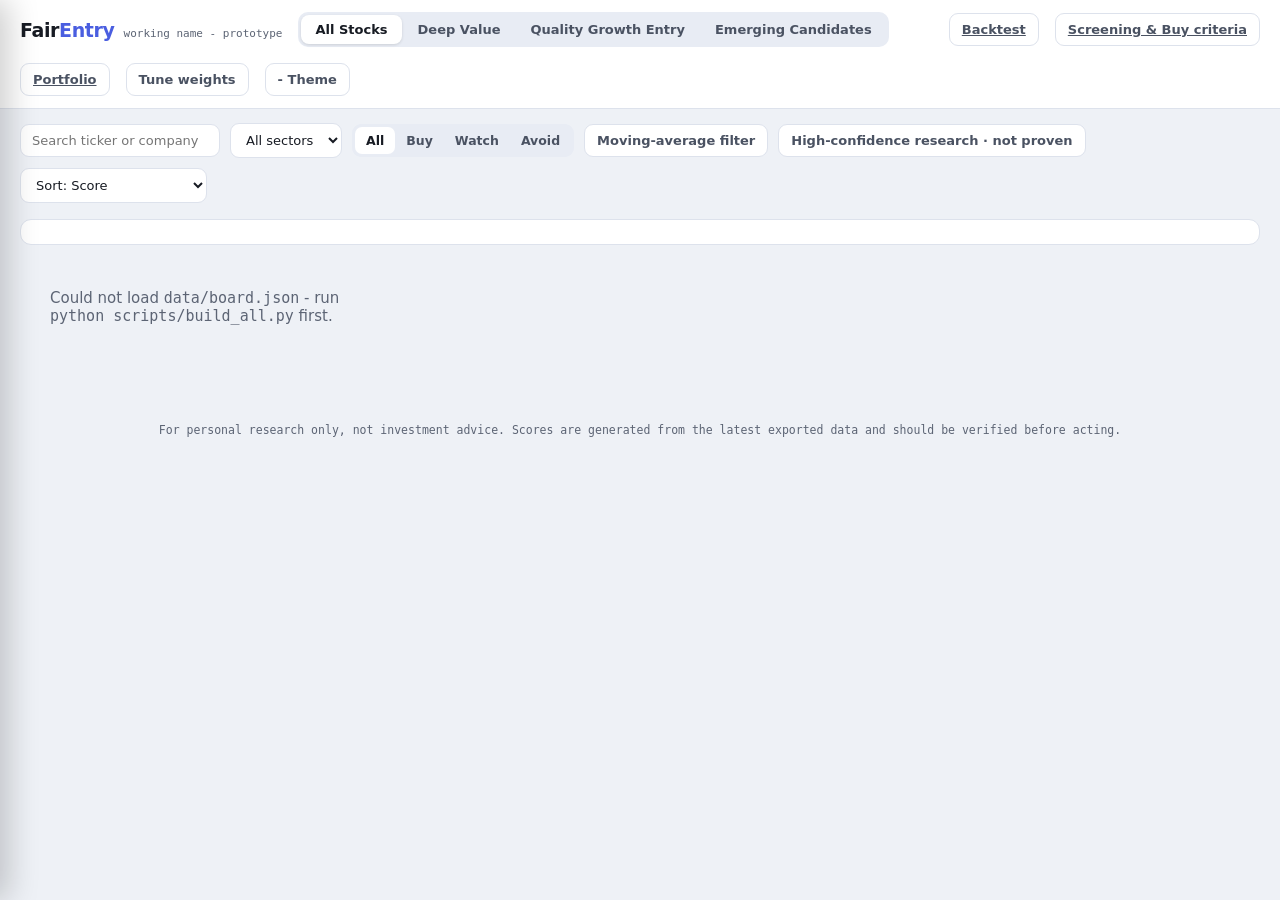
==== web/index.html @ 0f8f9f4c "Align filter metadata and comments with optional moving averages" ====
<!DOCTYPE html>
<html lang="en">
<head>
<meta charset="UTF-8">
<meta name="viewport" content="width=device-width, initial-scale=1.0">
<title>FairEntry - prototype</title>
<style>
  :root{
    --bg:#eef1f6; --panel:#ffffff; --panel-2:#f4f6fb; --sunk:#e8ecf4;
    --ink:#171b23; --ink-soft:#4a5262; --ink-faint:#5c6474;
    --line:#dde2ec; --line-soft:#e9edf4;
    --accent:#4a5ee0; --accent-soft:#e7eafd; --accent-ink:#3345b8;
    --buy:#1f9d55; --buy-bg:#e2f4e9; --buy-line:#8fd3a9; --buy-text:#0f6e3a;
    --watch:#b07d13; --watch-bg:#f7eed6; --watch-line:#e2c274; --watch-text:#835d10;
    --avoid:#cf3a54; --avoid-bg:#fbe4e8; --avoid-line:#eaa2ae; --avoid-text:#b81d39;
    --mono:ui-monospace,"Cascadia Code","JetBrains Mono","SF Mono",Menlo,Consolas,monospace;
    --sans:system-ui,-apple-system,"Segoe UI",Roboto,Helvetica,Arial,sans-serif;
  }
  @media (prefers-color-scheme:dark){ :root{
    --bg:#0d1016; --panel:#161b23; --panel-2:#1b212b; --sunk:#11151c;
    --ink:#e7ebf2; --ink-soft:#b3bccb; --ink-faint:#8b95a8;
    --line:#28303c; --line-soft:#1f2630;
    --accent:#8496ff; --accent-soft:#1c2440; --accent-ink:#aab6ff;
    --buy:#43c47a; --buy-bg:#11291b; --buy-line:#2c6a45; --buy-text:#5ad78d;
    --watch:#e0ad42; --watch-bg:#2a2410; --watch-line:#6d5a22; --watch-text:#eeba55;
    --avoid:#eb6a80; --avoid-bg:#2c1620; --avoid-line:#743241; --avoid-text:#f38ba0;
  }}
  :root[data-theme="light"]{
    --bg:#eef1f6; --panel:#ffffff; --panel-2:#f4f6fb; --sunk:#e8ecf4;
    --ink:#171b23; --ink-soft:#4a5262; --ink-faint:#5c6474;
    --line:#dde2ec; --line-soft:#e9edf4;
    --accent:#4a5ee0; --accent-soft:#e7eafd; --accent-ink:#3345b8;
    --buy:#1f9d55; --buy-bg:#e2f4e9; --buy-line:#8fd3a9; --buy-text:#0f6e3a;
    --watch:#b07d13; --watch-bg:#f7eed6; --watch-line:#e2c274; --watch-text:#835d10;
    --avoid:#cf3a54; --avoid-bg:#fbe4e8; --avoid-line:#eaa2ae; --avoid-text:#b81d39;
  }
  :root[data-theme="dark"]{
    --bg:#0d1016; --panel:#161b23; --panel-2:#1b212b; --sunk:#11151c;
    --ink:#e7ebf2; --ink-soft:#b3bccb; --ink-faint:#8b95a8;
    --line:#28303c; --line-soft:#1f2630;
    --accent:#8496ff; --accent-soft:#1c2440; --accent-ink:#aab6ff;
    --buy:#43c47a; --buy-bg:#11291b; --buy-line:#2c6a45; --buy-text:#5ad78d;
    --watch:#e0ad42; --watch-bg:#2a2410; --watch-line:#6d5a22; --watch-text:#eeba55;
    --avoid:#eb6a80; --avoid-bg:#2c1620; --avoid-line:#743241; --avoid-text:#f38ba0;
  }
  *{box-sizing:border-box;} body{margin:0;}
  .app{ background:var(--bg); color:var(--ink); font-family:var(--sans); min-height:100vh; font-size:15px; -webkit-font-smoothing:antialiased; }
  .tnum{ font-variant-numeric:tabular-nums; }
  button{ font-family:inherit; cursor:pointer; }

  /* top bar */
  .topbar{ position:sticky; top:0; z-index:30; background:var(--panel); border-bottom:1px solid var(--line);
    display:flex; align-items:center; gap:16px; padding:12px 20px; flex-wrap:wrap; }
  .brand{ display:flex; align-items:baseline; gap:9px; }
  .brand .logo{ font-weight:800; font-size:19px; letter-spacing:-.02em; }
  .brand .logo b{ color:var(--accent); }
  .brand .tag{ font-size:11px; color:var(--ink-faint); font-family:var(--mono); }
  .ai-status{ font-size:11px; font-family:var(--mono); padding:3px 9px; border-radius:999px;
    border:1px solid var(--line); color:var(--ink-soft); white-space:nowrap; cursor:default; }
  .ai-status.ok{ color:var(--buy-text); border-color:var(--buy); }
  .ai-status.warn{ color:var(--watch-text); border-color:var(--watch); }
  .ai-status:empty{ display:none; }
  .modes{ display:flex; background:var(--sunk); border-radius:10px; padding:3px; gap:2px; }
  .modes button{ border:none; background:transparent; color:var(--ink-soft); font-weight:600; font-size:13px;
    padding:7px 14px; border-radius:8px; }
  .modes button.on{ background:var(--panel); color:var(--ink); box-shadow:0 1px 3px rgba(0,0,0,.12); }
  .spacer{ flex:1; }
  .iconbtn{ border:1px solid var(--line); background:var(--panel); color:var(--ink-soft); border-radius:9px;
    padding:8px 12px; font-size:13px; font-weight:600; display:inline-flex; gap:7px; align-items:center; }
  .iconbtn:hover{ border-color:var(--accent); color:var(--accent); }
  #wmafilter.on,#highfilter.on{border-color:var(--buy);background:var(--buy-bg);color:var(--buy-text)}

  /* controls */
  .controls{ display:flex; gap:10px; align-items:center; flex-wrap:wrap; padding:14px 20px 6px; }
  .controls select, .controls input{ font-family:inherit; font-size:13px; background:var(--panel); color:var(--ink);
    border:1px solid var(--line); border-radius:9px; padding:8px 11px; }
  .controls input{ min-width:200px; }
  .seg{ display:flex; background:var(--sunk); border-radius:9px; padding:3px; }
  .seg button{ border:none; background:transparent; color:var(--ink-soft); font-size:12.5px; font-weight:600; padding:6px 11px; border-radius:7px; }
  .seg button.on{ background:var(--panel); color:var(--ink); }
  .count{ font-size:12.5px; color:var(--ink-faint); font-family:var(--mono); margin-left:auto; }
  .active-weights{ margin:10px 20px 0; padding:12px 14px; border:1px solid var(--line); border-radius:11px; background:var(--panel); }
  .active-weights-top{ display:flex; align-items:center; gap:10px; flex-wrap:wrap; }
  .active-weights-title{ font-weight:850; font-size:13px; }
  .active-weights-name{ color:var(--accent-ink); font-size:12px; font-weight:750; }
  .active-weight-list{ display:flex; gap:7px; flex-wrap:wrap; margin-top:9px; }
  .active-weight{ padding:6px 9px; border-radius:8px; background:var(--accent-soft); color:var(--ink-soft); font-size:11px; }
  .active-weight b{ color:var(--ink); font-family:var(--mono); font-size:12px; }
  .active-weights-note{ margin-top:8px; color:var(--ink-faint); font-size:11px; line-height:1.45; }

  /* board */
  .board{ display:grid; grid-template-columns:repeat(auto-fill,minmax(340px,1fr)); gap:14px; padding:14px 20px 60px; }
  .wma-alerts{display:none;margin:14px 20px 0;border:1px solid var(--buy-line);background:var(--buy-bg);border-radius:12px;color:var(--ink);overflow:hidden}
  .wma-alerts.on{display:block}
  .wma-alert-head{display:flex;align-items:flex-start;justify-content:space-between;gap:14px;padding:13px 15px;border-bottom:1px solid var(--buy-line)}
  .wma-alert-title{font-weight:800;color:var(--buy-text)}
  .wma-alert-note{font-size:12px;color:var(--ink-soft);margin-top:3px}
  .wma-score-legend{padding:9px 15px;background:var(--panel-2);border-bottom:1px solid var(--line-soft);font-size:11.5px;line-height:1.5;color:var(--ink-soft)}
  .wma-score-legend b{color:var(--ink)}
  .wma-alert-count{font-family:var(--mono);font-size:11px;font-weight:750;color:var(--buy-text);background:var(--panel);border:1px solid var(--buy-line);border-radius:999px;padding:4px 9px;white-space:nowrap}
  .wma-alert-table-wrap{overflow-x:auto;background:var(--panel)}
  .wma-alert-table{width:100%;border-collapse:collapse;font-size:12.5px}
  .wma-alert-table th{padding:8px 12px;text-align:left;color:var(--ink-faint);font-size:10px;text-transform:uppercase;letter-spacing:.05em;background:var(--panel-2);white-space:nowrap}
  .wma-alert-table td{padding:9px 12px;border-top:1px solid var(--line-soft);white-space:nowrap}
  .wma-alert-table tbody tr:hover{background:var(--buy-bg)}
  .wma-alert-table .ticker{font-family:var(--mono);font-weight:850;color:var(--buy-text)}
  .wma-alert-table .num{text-align:right;font-family:var(--mono)}
  .wma-alert-table .scores{font-family:var(--mono);color:var(--ink-soft)}
  .wma-alert-table .distance{font-family:var(--mono);font-weight:750;color:var(--buy-text)}
  @media (max-width:720px){.wma-alerts{margin:10px 12px 0}.wma-alert-head{padding:12px}.wma-alert-table th,.wma-alert-table td{padding:8px 10px}}
  .tile{ background:var(--panel); border:1px solid var(--line); border-radius:14px; padding:0; overflow:hidden;
    cursor:pointer; transition:border-color .15s, transform .1s; position:relative; }
  .tile:hover{ border-color:var(--accent); transform:translateY(-1px); }
  .tile .vstripe{ height:4px; }
  .tile-in{ padding:14px 15px 15px; }
  .tile-top{ display:flex; align-items:flex-start; gap:10px; }
  .tile-main{ min-width:0; }
  .tick{ font-family:var(--mono); font-weight:700; font-size:17px; letter-spacing:-.01em; }
  .co{ font-size:12px; color:var(--ink-faint); margin-top:1px; }
  .verdict{ margin-left:auto; text-align:right; }
  .vpill{ font-size:12px; font-weight:800; letter-spacing:.02em; padding:4px 10px; border-radius:20px; display:inline-block; }
  .action-lbl{ font-size:11px; color:var(--ink-faint); font-family:var(--mono); margin-top:4px; }
  .tile-actions{ display:flex; justify-content:flex-end; gap:7px; margin-top:8px; }
  .addbtn,.chartbtn{ border:1px solid var(--line); background:var(--panel-2); color:var(--accent-ink); border-radius:8px;
    padding:5px 10px; font-size:12px; font-weight:800; cursor:pointer; }
  .addbtn:hover,.chartbtn:hover{ border-color:var(--accent); background:var(--accent-soft); }
  .chartbtn{ color:var(--ink-soft); }
  .scorebar-wrap{ display:flex; align-items:center; gap:9px; margin:13px 0 11px; }
  .scoreval{ font-family:var(--mono); font-weight:800; font-size:20px; min-width:30px; }
  .scoreval span{ font-size:11px; color:var(--ink-faint); font-weight:600; }
  .track{ flex:1; height:7px; background:var(--sunk); border-radius:5px; overflow:hidden; }
  .track i{ display:block; height:100%; border-radius:5px; }
  .kv{ display:flex; gap:5px 14px; flex-wrap:wrap; font-size:12px; color:var(--ink-soft); margin-bottom:11px; }
  .kv b{ color:var(--ink); font-family:var(--mono); font-weight:700; }
  .card-facts{ display:grid; grid-template-columns:repeat(2,minmax(0,1fr)); gap:7px; margin:13px 0; }
  .card-fact{ background:var(--panel-2); border:1px solid var(--line-soft); border-radius:8px; padding:8px 9px; min-width:0; }
  .card-fact .k{ display:block; color:var(--ink-faint); font-size:10px; font-weight:750; text-transform:uppercase; letter-spacing:.04em; }
  .card-fact .v{ display:block; color:var(--ink); font-size:12px; font-weight:750; margin-top:3px; overflow-wrap:anywhere; }
  .card-evidence{ display:grid; grid-template-columns:1fr 1fr; gap:9px; margin-top:8px; }
  .card-evidence-box{ border:1px solid var(--line-soft); border-radius:9px; padding:9px 10px; }
  .card-evidence-box h4{ margin:0 0 6px; font-size:11px; color:var(--ink-soft); }
  .card-evidence-box ul{ margin:0; padding-left:17px; }
  .card-evidence-box li{ color:var(--ink-soft); font-size:11.5px; line-height:1.35; margin:4px 0; }
  .card-evidence-box.good{ background:var(--buy-bg); }
  .card-evidence-box.bad{ background:var(--avoid-bg); }
  @media (max-width:520px){ .card-facts,.card-evidence{ grid-template-columns:1fr; } }
  .labels{ display:flex; flex-wrap:wrap; gap:5px; }
  .lab{ font-size:11px; padding:3px 8px; border-radius:6px; background:var(--panel-2); border:1px solid var(--line-soft); color:var(--ink-soft); font-weight:600; }
  .lab.good{ color:var(--buy-text); background:var(--buy-bg); border-color:transparent; }
  .lab.warn{ color:var(--watch-text); background:var(--watch-bg); border-color:transparent; }
  .lab.bad{ color:var(--avoid-text); background:var(--avoid-bg); border-color:transparent; }
  .lab.info{ color:var(--accent-ink); background:var(--accent-soft); border-color:transparent; }
  .aspects{ display:grid; grid-template-columns:repeat(3,minmax(0,1fr)); gap:6px; margin:10px 0 9px; }
  .aspect{ display:flex; align-items:center; justify-content:space-between; gap:7px; border:1px solid var(--line-soft); border-left-width:4px; border-radius:8px; padding:7px 9px; min-width:0; background:var(--panel-2); }
  .aspect .an{ min-width:0; font-size:11px; line-height:1.1; color:var(--ink-soft); font-weight:750; white-space:nowrap; overflow:hidden; text-overflow:ellipsis; }
  .aspect .av{ flex:0 0 auto; font-family:var(--mono); font-size:15px; line-height:1; font-weight:900; }
  .aspect.good{ border-left-color:var(--buy); background:var(--buy-bg); }
  .aspect.good .av{ color:var(--buy-text); }
  .aspect.warn{ border-left-color:var(--watch); background:var(--watch-bg); }
  .aspect.warn .av{ color:var(--watch-text); }
  .aspect.bad{ border-left-color:var(--avoid); background:var(--avoid-bg); }
  .aspect.bad .av{ color:var(--avoid-text); }
  @media (max-width:520px){ .aspects{ grid-template-columns:repeat(2,minmax(0,1fr)); } }
  /* compact signal chips; each chip says whether it is context or score evidence */
  .ctx-row{ display:flex; flex-wrap:wrap; gap:5px; align-items:center; margin-top:7px; }
  .ctx-row::before{ content:"signals"; font-size:9px; letter-spacing:.06em; text-transform:uppercase; color:var(--ink-faint); font-weight:700; }
  .ctag{ font-size:10.5px; padding:2px 7px; border-radius:999px; font-weight:600; border:1px dashed var(--line-soft); background:transparent; color:var(--ink-soft); }
  .ctag.clickable{ cursor:pointer; }
  .ctag.clickable:hover{ background:var(--panel-2); }
  .ctag.breakout-scored{ border-style:solid; background:var(--panel-2); }
  .ctag.good{ color:var(--buy-text); border-color:var(--buy-text); }
  .ctag.bad{ color:var(--avoid-text); border-color:var(--avoid-text); }
  .ctag.info{ color:var(--ink-soft); border-color:var(--line-soft); }
  .breakout-pop{ position:fixed; z-index:90; width:min(520px,calc(100vw - 28px)); background:var(--panel);
    border:1px solid var(--line); border-radius:11px; box-shadow:0 18px 45px rgba(0,0,0,.22); padding:13px 14px; }
  .bh-top{ display:flex; align-items:center; gap:10px; margin-bottom:7px; }
  .bh-title{ font-weight:800; font-size:13.5px; color:var(--ink); flex:1; }
  .bh-x{ border:none; background:transparent; color:var(--ink-faint); font-size:18px; line-height:1; cursor:pointer; }
  .bh-text{ font-size:13px; line-height:1.5; color:var(--ink-soft); }
  .bh-breakdown{ margin-top:10px; border-top:1px solid var(--line-soft); padding-top:9px; display:flex; flex-direction:column; gap:8px; }
  .bh-row{ display:grid; grid-template-columns:138px 1fr; gap:10px; align-items:start; }
  .bh-k{ font-size:11px; color:var(--ink-faint); text-transform:uppercase; letter-spacing:.04em; font-weight:800; }
  .bh-v{ font-size:12.5px; line-height:1.45; color:var(--ink-soft); }
  .bh-v b{ color:var(--ink); }
  .bh-note{ margin-top:8px; font-family:var(--mono); font-size:11px; color:var(--ink-faint); }
  @media (max-width:560px){ .bh-row{ grid-template-columns:1fr; gap:3px; } }

  .v-buy{ color:var(--buy-text);} .bg-buy{ background:var(--buy-bg);} .st-buy{ background:var(--buy);}
  .v-watch{ color:var(--watch-text);} .bg-watch{ background:var(--watch-bg);} .st-watch{ background:var(--watch);}
  .v-avoid{ color:var(--avoid-text);} .bg-avoid{ background:var(--avoid-bg);} .st-avoid{ background:var(--avoid);}

  /* drawer + modal */
  .scrim{ position:fixed; inset:0; background:rgba(10,13,20,.5); backdrop-filter:blur(2px); z-index:40; display:none; }
  .scrim.on{ display:block; }
  .drawer{ position:fixed; top:0; right:0; height:100%; width:min(720px,96vw); background:var(--panel); color:var(--ink); z-index:50;
    transform:translateX(100%); transition:transform .22s ease; box-shadow:-8px 0 30px rgba(0,0,0,.2); display:flex; flex-direction:column; }
  .drawer.on{ transform:translateX(0); }
  .drawer.left{ right:auto; left:0; width:min(460px,96vw); transform:translateX(-100%); box-shadow:8px 0 30px rgba(0,0,0,.2); }
  .drawer.left.on{ transform:translateX(0); }
  .dhead{ display:flex; align-items:center; gap:12px; padding:16px 20px; border-bottom:1px solid var(--line); }
  .dhead h2{ margin:0; font-size:18px; letter-spacing:-.01em; }
  .dhead .x{ margin-left:auto; border:1px solid var(--line); background:var(--panel-2); color:var(--ink-soft); border-radius:8px; width:32px; height:32px; font-size:17px; }
  .dbody{ overflow-y:auto; padding:18px 20px 60px; }

  /* detail */
  .verdict-hero{ border-radius:13px; padding:15px 17px; border:1px solid var(--line); margin-bottom:16px; }
  .vh-top{ display:flex; align-items:center; gap:12px; }
  .vh-pill{ font-size:14px; font-weight:800; padding:5px 13px; border-radius:22px; }
  .vh-score{ margin-left:auto; font-family:var(--mono); font-weight:800; font-size:26px; }
  .vh-score span{ font-size:12px; color:var(--ink-faint); }
  .vh-why{ font-size:13px; color:var(--ink-soft); margin-top:10px; line-height:1.5; }
  .vh-math{ font-family:var(--mono); font-size:11.5px; color:var(--ink-faint); margin-top:8px; }

  .sub-h{ font-size:11px; text-transform:uppercase; letter-spacing:.09em; color:var(--ink-faint); font-weight:700; margin:22px 0 9px; }
  .action-grid{ display:grid; grid-template-columns:1fr 1fr; gap:8px; }
  .acard{ background:var(--panel-2); border:1px solid var(--line-soft); border-radius:10px; padding:10px 12px; }
  .acard .l{ font-size:11px; color:var(--ink-faint); text-transform:uppercase; letter-spacing:.05em; }
  .acard .v{ font-size:13.5px; font-weight:600; margin-top:3px; }
  .bizbox{ border:1px solid var(--line); border-radius:11px; background:var(--panel); overflow:hidden; }
  .biztop{ padding:13px 15px; border-bottom:1px solid var(--line-soft); }
  .bizplain{ font-size:14px; line-height:1.55; color:var(--ink); }
  .bizexample{ margin-top:8px; font-size:13px; line-height:1.5; color:var(--ink-soft); }
  .bizgrid{ display:grid; grid-template-columns:repeat(3,minmax(0,1fr)); gap:0; }
  .bizpart{ padding:11px 13px; border-left:1px solid var(--line-soft); background:var(--panel-2); }
  .bizpart:first-child{ border-left:none; }
  .bizpart .k{ font-size:10.5px; color:var(--ink-faint); text-transform:uppercase; letter-spacing:.05em; font-weight:800; }
  .bizpart .v{ margin-top:4px; font-size:13px; line-height:1.35; font-weight:650; }
  @media (max-width:720px){ .bizgrid{ grid-template-columns:1fr; } .bizpart{ border-left:none; border-top:1px solid var(--line-soft); } }

  /* drill rows */
  .cat{ border:1px solid var(--line); border-radius:11px; margin-bottom:8px; overflow:hidden; background:var(--panel); }
  .row{ display:flex; align-items:center; gap:11px; padding:12px 14px; width:100%; border:none; background:transparent; text-align:left; color:var(--ink); }
  .row:hover{ background:var(--panel-2); }
  .chev{ font-family:var(--mono); color:var(--ink-faint); transition:transform .15s; font-size:13px; }
  .open>.row .chev{ transform:rotate(90deg); }
  .rname{ font-weight:650; font-size:14px; }
  .rmeta{ margin-left:auto; display:flex; align-items:center; gap:10px; }
  .wchip{ font-family:var(--mono); font-size:11px; color:var(--ink-faint); }
  .mini{ width:66px; height:6px; background:var(--sunk); border-radius:4px; overflow:hidden; }
  .mini i{ display:block; height:100%; }
  .rscore{ font-family:var(--mono); font-weight:700; font-size:13px; min-width:26px; text-align:right; }
  .detail{ display:grid; grid-template-rows:0fr; transition:grid-template-rows .22s ease; }
  .open>.detail{ grid-template-rows:1fr; }
  .detail-in{ overflow:hidden; }
  .item{ border-top:1px solid var(--line-soft); }
  .item .row{ padding:10px 14px 10px 34px; }
  .item .rname{ font-weight:550; font-size:13px; }
  .metricbox{ padding:2px 16px 14px 34px; font-size:12.5px; }
  .metricbox .reason{ color:var(--ink-soft); margin:2px 0 9px; line-height:1.5; }
  .mrow{ display:flex; gap:8px; flex-wrap:wrap; }
  .mtag{ font-family:var(--mono); font-size:11px; background:var(--panel-2); border:1px solid var(--line-soft); border-radius:6px; padding:2px 8px; color:var(--ink-soft); }
  .mtag b{ color:var(--ink); }

  /* situation checklist */
  .sit{ border:1px solid var(--line); border-radius:11px; padding:4px 15px; }
  .sit-row{ padding:12px 0; border-top:1px solid var(--line-soft); }
  .sit-row:first-child{ border-top:none; }
  .sit-q{ font-weight:600; font-size:13.5px; }
  .sit-tags{ display:flex; flex-wrap:wrap; gap:6px; margin-top:7px; }
  .stg{ font-family:var(--mono); font-size:11px; padding:2px 8px; border-radius:20px; border:1px solid var(--line); color:var(--ink-soft); }
  .stg.active{ color:var(--watch-text); background:var(--watch-bg); border-color:transparent; }
  .stg.improving{ color:var(--buy-text); background:var(--buy-bg); border-color:transparent; }
  .stg.worsening,.stg.structural{ color:var(--avoid-text); background:var(--avoid-bg); border-color:transparent; }

  /* demand & momentum context (not scored) */
  .dm-box{ border:1px solid var(--line); border-radius:11px; overflow:hidden; background:var(--panel); }
  .dm-head{ display:flex; align-items:center; gap:10px; padding:13px 15px; border-bottom:1px solid var(--line-soft); }
  .dm-summary{ flex:1; color:var(--ink); line-height:1.45; font-size:13.5px; }
  .dm-note{ font-family:var(--mono); font-size:11px; color:var(--ink-faint); background:var(--panel-2); border:1px solid var(--line-soft); border-radius:999px; padding:3px 8px; white-space:nowrap; }
  .dm-grid{ display:grid; grid-template-columns:1fr 260px; gap:0; }
  .dm-table{ width:100%; border-collapse:collapse; font-size:13px; }
  .dm-table th{ text-align:right; font-size:10.5px; color:var(--ink-faint); text-transform:uppercase; letter-spacing:.05em; padding:9px 10px; border-bottom:1px solid var(--line-soft); }
  .dm-table th:first-child,.dm-table td:first-child{ text-align:left; }
  .dm-table td{ text-align:right; padding:9px 10px; border-bottom:1px solid var(--line-soft); font-family:var(--mono); }
  .dm-side{ padding:12px 14px; border-left:1px solid var(--line-soft); background:var(--panel-2); }
  .dm-side .k{ font-size:10.5px; color:var(--ink-faint); text-transform:uppercase; letter-spacing:.05em; font-weight:700; margin-top:10px; }
  .dm-side .k:first-child{ margin-top:0; }
  .dm-side .v{ font-family:var(--mono); font-size:15px; font-weight:800; margin-top:2px; }
  @media (max-width:720px){ .dm-grid{ grid-template-columns:1fr; } .dm-side{ border-left:none; border-top:1px solid var(--line-soft); } }

  /* recent news (reasoning evidence) */
  .news-list{ border:1px solid var(--line); border-radius:11px; padding:2px 15px; }
  .news-row{ padding:11px 0; border-top:1px solid var(--line-soft); }
  .news-row:first-child{ border-top:none; }
  .news-meta{ font-family:var(--mono); font-size:11px; color:var(--ink-faint); }
  .news-head{ font-size:13.5px; line-height:1.5; margin-top:3px; color:var(--ink); }
  .news-head a{ color:var(--ink); text-decoration:none; border-bottom:1px solid var(--line); }
  .news-head a:hover{ border-bottom-color:var(--ink-soft); }
  .ntag{ display:inline-block; font-family:var(--mono); font-size:10px; text-transform:uppercase; letter-spacing:.4px;
    padding:1px 7px; margin-left:5px; border-radius:20px; background:var(--chip-bg,rgba(120,130,150,.14)); color:var(--ink-soft); vertical-align:middle; }

  /* watchlist intelligence (sources to follow) */
  .wl-list{ display:flex; flex-direction:column; gap:9px; }
  .wl-row{ display:flex; gap:11px; align-items:flex-start; border:1px solid var(--line); border-radius:11px; padding:11px 13px; }
  .wl-ic{ font-size:18px; line-height:1.3; flex:0 0 auto; }
  .wl-body{ flex:1; min-width:0; }
  .wl-name{ font-weight:600; font-size:14px; color:var(--ink); }
  .wl-type{ display:inline-block; font-family:var(--mono); font-size:10px; text-transform:uppercase; letter-spacing:.4px;
    padding:1px 7px; margin-left:6px; border-radius:20px; background:var(--chip-bg,rgba(120,130,150,.14)); color:var(--ink-soft); vertical-align:middle; }
  .wl-why{ font-size:13px; color:var(--ink-soft); line-height:1.5; margin-top:3px; }
  .wl-where{ font-size:12px; color:var(--ink-faint); font-family:var(--mono); margin-top:4px; }

  /* fair-value method drill-down */
  .vmeth-head{ font-size:11px; text-transform:uppercase; letter-spacing:.5px; color:var(--ink-faint); margin-bottom:9px; }
  .hint{ text-transform:none; letter-spacing:0; color:var(--ink-faint); font-weight:400; }
  .vmeth-box{ font-size:13px; line-height:1.55; color:var(--ink-soft); }
  .vmeth-what{ color:var(--ink); margin-bottom:8px; }
  .vmeth-formula{ font-family:var(--mono); font-size:12.5px; color:var(--ink); background:var(--chip-bg,rgba(120,130,150,.12));
    padding:9px 11px; border-radius:8px; line-height:1.55; }
  .vmeth-why{ margin-top:8px; }
  .vmeth-watch{ margin-top:6px; color:var(--ink-faint); }
  .vmeth-median{ font-size:12.5px; color:var(--ink-soft); line-height:1.55; margin-top:12px; padding:11px 13px;
    border:1px dashed var(--line); border-radius:10px; }

  /* valuation panel */
  .valbar{ position:relative; height:46px; margin:14px 0 6px; }
  .valtrack{ position:absolute; top:20px; left:0; right:0; height:6px; background:var(--sunk); border-radius:4px; }
  .valzone{ position:absolute; top:18px; height:10px; background:var(--buy-bg); border:1px solid var(--buy-line); border-radius:5px; }
  .valmark{ position:absolute; top:8px; width:2px; height:30px; }
  .valmark.price{ background:var(--accent); } .valmark.fair{ background:var(--ink-faint); }
  .valmark .cap{ position:absolute; top:-14px; left:50%; transform:translateX(-50%); font-size:10px; font-family:var(--mono); white-space:nowrap; }
  .vgrid{ display:flex; gap:16px; flex-wrap:wrap; font-size:12.5px; color:var(--ink-soft); margin-top:4px; }
  .vgrid b{ color:var(--ink); font-family:var(--mono); }

  /* settings sliders */
  .setgrp{ margin-bottom:20px; }
  .slabel{ display:flex; align-items:baseline; gap:8px; font-size:13px; margin-bottom:6px; }
  .slabel .nm{ font-weight:600; } .slabel .cur{ font-family:var(--mono); color:var(--accent); font-weight:700; margin-left:auto; }
  .slabel .def{ font-family:var(--mono); font-size:11px; color:var(--ink-faint); }
  input[type=range]{ width:100%; accent-color:var(--accent); }
  .impact{ font-size:11.5px; color:var(--ink-faint); margin-top:3px; }
  .changed{ background:var(--accent-soft); border:1px solid var(--accent); border-radius:9px; padding:9px 12px; font-size:12.5px; margin-bottom:16px; color:var(--accent-ink); }
  .resetbtn{ border:1px solid var(--line); background:var(--panel-2); color:var(--ink-soft); border-radius:8px; padding:8px 14px; font-size:12.5px; font-weight:600; width:100%; }

  .note-banner{ font-size:11.5px; color:var(--ink-faint); text-align:center; padding:8px; font-family:var(--mono); }

  /* ---- #detail as a CENTERED MODAL (overrides drawer defaults, id beats class) ---- */
  #detail{ top:50%; left:50%; right:auto; height:auto; width:min(880px,94vw); max-height:90vh;
    border-radius:16px; box-shadow:0 24px 70px rgba(0,0,0,.38);
    transform:translate(-50%,-50%) scale(.97); visibility:hidden; pointer-events:none;
    transition:transform .18s ease; }
  #detail.on{ transform:translate(-50%,-50%) scale(1); visibility:visible; pointer-events:auto; }
  /* larger, more readable detail typography */
  #detail .dbody{ font-size:16px; padding:20px 24px 64px; }
  #detail .rname{ font-size:15.5px; } #detail .item .rname{ font-size:14.5px; }
  #detail .sit-q{ font-size:15px; } #detail .acard .v{ font-size:15px; } #detail .acard .l{ font-size:11.5px; }
  #detail .metricbox{ font-size:14px; } #detail .sub-h{ font-size:12px; }
  #detail .rscore{ font-size:15px; } #detail .dhead h2{ font-size:20px; }

  #chart{ top:50%; left:50%; right:auto; height:auto; width:min(1040px,96vw); max-height:92vh;
    border-radius:16px; box-shadow:0 24px 70px rgba(0,0,0,.38);
    transform:translate(-50%,-50%) scale(.97); visibility:hidden; pointer-events:none;
    transition:transform .18s ease; }
  #chart.on{ transform:translate(-50%,-50%) scale(1); visibility:visible; pointer-events:auto; }
  #chart .dbody{ padding:16px 18px 24px; }
  .chart-top{ display:flex; gap:10px; align-items:center; justify-content:space-between; flex-wrap:wrap; margin-bottom:10px; }
  .chart-toggle{ display:flex; background:var(--sunk); border-radius:9px; padding:3px; gap:2px; }
  .chart-toggle button{ border:none; background:transparent; color:var(--ink-soft); font-size:12px; font-weight:800; padding:6px 11px; border-radius:7px; }
  .chart-toggle button.on{ background:var(--panel); color:var(--ink); box-shadow:0 1px 3px rgba(0,0,0,.12); }
  .chart-meta{ display:flex; gap:8px; flex-wrap:wrap; font-size:12px; color:var(--ink-soft); }
  .chart-wrap{ height:460px; border:1px solid var(--line); border-radius:12px; background:var(--panel-2); overflow:hidden; }
  #chart-canvas{ width:100%; height:100%; display:block; }
  .chart-grid{ display:grid; grid-template-columns:minmax(0,1fr) 300px; gap:12px; margin-top:12px; }
  .chart-reason,.chart-levels{ border:1px solid var(--line); border-radius:10px; background:var(--panel-2); padding:12px 14px; font-size:13px; line-height:1.45; }
  .chart-reason h3,.chart-levels h3{ margin:0 0 8px; font-size:13px; text-transform:uppercase; letter-spacing:.06em; color:var(--ink-faint); }
  .chart-reason ul{ margin:8px 0 0; padding-left:18px; }
  .chart-levels dl{ display:grid; grid-template-columns:1fr auto; gap:6px 12px; margin:0; }
  .chart-levels dt{ color:var(--ink-faint); }
  .chart-levels dd{ margin:0; font-family:var(--mono); font-weight:800; }
  @media (max-width:760px){ .chart-wrap{ height:360px; } .chart-grid{ grid-template-columns:1fr; } }

  /* ---- score-math table (how the number adds up) ---- */
  .mathbox{ background:var(--panel-2); border:1px solid var(--line); border-radius:12px; padding:4px 15px 10px; margin:6px 0 4px; }
  .mtable{ width:100%; border-collapse:collapse; font-size:13.5px; }
  .mtable th{ text-align:left; font-size:10.5px; text-transform:uppercase; letter-spacing:.05em; color:var(--ink-faint); font-weight:700; padding:8px 6px 6px; border-bottom:1px solid var(--line); }
  .mtable td{ padding:7px 6px; border-bottom:1px solid var(--line-soft); }
  .mtable td.n,.mtable th.n{ text-align:right; font-family:var(--mono); font-variant-numeric:tabular-nums; }
  .mtable .contrib{ color:var(--accent-ink); font-weight:700; }
  .mtable tfoot td{ border-top:2px solid var(--line); border-bottom:none; font-weight:700; }
  .mformula{ font-family:var(--mono); font-size:12px; color:var(--ink-soft); margin-top:8px; line-height:1.6; word-break:break-word; }
  .mformula b{ color:var(--ink); }

  /* ---- per-item expected/actual/rule grid ---- */
  .ea{ display:grid; grid-template-columns:auto 1fr; gap:6px 14px; margin:4px 0 10px; align-items:baseline; }
  .ea .k{ font-size:11px; text-transform:uppercase; letter-spacing:.05em; color:var(--ink-faint); font-weight:700; }
  .ea .v{ font-size:14px; }
  .ea .v.act{ font-weight:700; } .ea .v.exp{ color:var(--ink-soft); }
  .scoreline{ display:flex; align-items:center; gap:10px; margin-top:6px; }
  .scoreline .big{ font-family:var(--mono); font-weight:800; font-size:17px; }
  .scoreline .why{ font-size:12.5px; color:var(--ink-soft); }

  /* ---- valuation gauge (redesigned) ---- */
  .vgauge{ margin:10px 0 4px; }
  .vg-nums{ display:grid; grid-template-columns:repeat(auto-fit,minmax(120px,1fr)); gap:10px; margin-bottom:16px; }
  .vg-num{ background:var(--panel-2); border:1px solid var(--line-soft); border-radius:11px; padding:11px 13px; }
  .vg-num .l{ font-size:11px; color:var(--ink-faint); text-transform:uppercase; letter-spacing:.04em; }
  .vg-num .v{ font-family:var(--mono); font-weight:800; font-size:20px; margin-top:3px; }
  .vg-line{ position:relative; height:62px; margin:6px 4px 2px; }
  .vg-zones{ position:absolute; top:26px; left:0; right:0; height:14px; border-radius:7px; overflow:hidden; display:flex; }
  .vg-zones i{ height:100%; } .vg-zones .z-cheap{ background:var(--buy); } .vg-zones .z-fair{ background:var(--watch); } .vg-zones .z-exp{ background:var(--avoid); opacity:.75; }
  .vg-mark{ position:absolute; top:16px; width:3px; height:34px; border-radius:2px; }
  .vg-mark.price{ background:var(--ink); } .vg-mark.fair{ background:var(--panel); border:1.5px solid var(--ink-soft); width:4px; }
  .vg-cap{ position:absolute; top:-2px; transform:translateX(-50%); font-family:var(--mono); font-size:11px; font-weight:700; white-space:nowrap; }
  .vg-scale{ position:absolute; bottom:-2px; font-family:var(--mono); font-size:10px; color:var(--ink-faint); }
  .vg-legend{ display:flex; gap:16px; flex-wrap:wrap; font-size:12px; color:var(--ink-soft); margin-top:12px; }
  .vg-legend span{ display:inline-flex; align-items:center; gap:6px; }
  .vg-legend .sw{ width:12px; height:12px; border-radius:3px; display:inline-block; }
  .vg-explain{ font-size:14px; color:var(--ink); line-height:1.55; margin-top:12px; background:var(--accent-soft); border:1px solid var(--accent); border-radius:11px; padding:12px 15px; }
  .vg-explain b{ font-family:var(--mono); }

  @media (max-width:520px){ .action-grid{ grid-template-columns:1fr; } }
</style>
</head>
<body>

<div class="app" id="app">
  <div class="topbar">
    <div class="brand"><span class="logo">Fair<b>Entry</b></span><span class="tag">working name - prototype</span></div>
    <div class="modes" id="modes">
      <button data-mode="all" class="on">All Stocks</button>
      <button data-mode="deepvalue">Deep Value</button>
      <button data-mode="growth">Quality Growth Entry</button>
      <button data-mode="emerging">Emerging Candidates</button>
    </div>
    <span class="ai-status" id="ai-status"></span>
    <span class="spacer"></span>
    <a class="iconbtn" href="backtest.html?source=sfa">Backtest</a>
    <a class="iconbtn" href="criteria.html">Screening &amp; Buy criteria</a>
    <a class="iconbtn" href="portfolio.html">Portfolio</a>
    <button class="iconbtn" id="tunebtn"> Tune weights</button>
    <button class="iconbtn" id="themebtn"> -  Theme</button>
  </div>

  <div class="controls">
    <input id="search" placeholder="Search ticker or company">
    <select id="sector"><option value="all">All sectors</option></select>
    <select id="emvariant" style="display:none" aria-label="Emerging research variant">
      <option value="broad">Basic Match</option>
      <option value="balanced" selected>Strong Match</option>
      <option value="selective">Strict Match</option>
    </select>
    <select id="emliquidity" style="display:none" aria-label="Emerging liquidity band">
      <option value="5m_to_20m" selected>$5M–$20M liquidity</option>
      <option value="5m_to_10m">$5M–$10M · outside official</option>
      <option value="10m_to_20m">$10M–$20M · developing</option>
      <option value="20m_plus">$20M+ · established</option>
      <option value="all">All $5M+ liquidity</option>
    </select>
    <div class="seg" id="vfilter">
      <button data-v="all" class="on">All</button>
      <button data-v="Buy">Buy</button>
      <button data-v="Watch">Watch</button>
      <button data-v="Avoid">Avoid</button>
    </div>
    <button class="iconbtn" id="wmafilter" type="button" aria-pressed="false" title="Optional moving-average proximity filter. Does not change Buy/Watch/Avoid.">Moving-average filter</button>
    <select id="smazone" style="display:none" aria-label="Moving-average zone">
      <option value="all">All moving-average zones</option>
      <option value="ema_9month">9-month EMA</option>
      <option value="ema_20month">20-month EMA</option>
      <option value="sma_9month">9-month SMA</option>
      <option value="sma_20month">20-month SMA</option>
      <option value="sma_200week">200-week SMA</option>
      <option value="sma_50week">50-week SMA</option>
    </select>
    <button class="iconbtn" id="highfilter" type="button" aria-pressed="false" title="Research filter only: shows official Buys with Financial Strength at least 70 and no automatic disqualifier. It has not been proven to improve results and does not change any score or recommendation.">High-confidence research · not proven</button>
    <select id="sort">
      <option value="score">Sort: Score</option>
      <option value="upside">Sort: Valuation upside</option>
      <option value="verdict">Sort: Verdict</option>
    </select>
    <span class="count" id="count"></span>
  </div>

  <div class="active-weights" id="active-weights"></div>

  <div class="wma-alerts" id="wma-alerts"></div>
  <div class="board" id="board"></div>
  <div class="note-banner">For personal research only, not investment advice. Scores are generated from the latest exported data and should be verified before acting.</div>
</div>

<div class="scrim" id="scrim"></div>
<aside class="drawer" id="detail" role="dialog" aria-modal="true" aria-labelledby="d-title"><div class="dhead"><h2 id="d-title">"</h2><button class="x" id="d-close" aria-label="Close"> - </button></div><div class="dbody" id="d-body"></div></aside>
<aside class="drawer" id="chart" role="dialog" aria-modal="true" aria-labelledby="c-title"><div class="dhead"><h2 id="c-title">Chart</h2><button class="x" id="c-close" aria-label="Close"> - </button></div><div class="dbody" id="c-body"></div></aside>
<aside class="drawer left" id="settings" role="dialog" aria-modal="true" aria-label="Tune the model">
  <div class="dhead"><h2>Tune the model</h2><button class="x" id="s-close" aria-label="Close"> - </button></div>
  <div class="dbody" id="s-body"></div>
</aside>

<script>
(function(){
"use strict";
var $=function(s,r){return (r||document).querySelector(s);};
function cleanText(s){
  return String(s==null?'':s)
    .replace(/\u00c2\u00b7|\u00b7/g,' - ')
    .replace(/\u00e2\u20ac\u201d|\u00e2\u20ac\u201c|\u2014|\u2013/g,' - ')
    .replace(/\u00e2\u2020\u2019|\u2192/g,'->')
    .replace(/\u00c3\u2014|\u00d7/g,'x')
    .replace(/\u00c3\u00b7|\u00f7/g,'/')
    .replace(/\u00e2\u2030\u00a5|\u2265/g,'>=')
    .replace(/\u00e2\u2030\u00a4|\u2264/g,'<=')
    .replace(/\u00e2\u2030\u02c6|\u2248/g,'approx ')
    .replace(/\u00e2\u20ac\u00ba|\u203a/g,'>')
    .replace(/\u00e2\u20ac\u00a6|\u2026/g,'...')
    .replace(/\u00e2\u02c6\u2019|\u2212/g,'-')
    .replace(/\u00e2\u2013\u00bc|\u25bc|\u00f0\u0178\u00a7\u00a0|\ud83e\udde0|\u00f0\u0178\u201c\u02c6|\ud83d\udcc8|\u00f0\u0178\u2019\u00bc|\ud83d\udcbc|\u00f0\u0178\u201c\u00b0|\ud83d\udcf0|\u00f0\u0178\u201c\u201e|\ud83d\udcc4|\u00f0\u0178\u201c\u0160|\ud83d\udcca|\u00f0\u0178\u2019\u00ac|\ud83d\udcac|\u00f0\u0178\u201d\u017d|\ud83d\udd0e/g,'')
    .replace(/\s+-\s+/g,' - ');
}
var esc=function(s){return cleanText(s).replace(/[&<>"']/g,function(c){return{'&':'&amp;','<':'&lt;','>':'&gt;','"':'&quot;',"'":'&#39;'}[c];});};
// URLs come from external news (Finnhub); only allow http(s) so a `javascript:`
// / `data:` scheme can never become a clickable script link.
var safeUrl=function(u){ u=String(u==null?'':u).trim(); return /^https?:\/\//i.test(u)?u:''; };

/* ---------- default settings (user-editable) ---------- */
var DEFAULTS={ weights:{quality:22.5,survival:6.25,growth:33.75,valuation:18.75,confirmation:18.75,catalysts:0,risk:0},
  buyBand:72, watchBand:50, mos:15, target:30, activePreset:'backtest_recommended' };
var S=JSON.parse(JSON.stringify(DEFAULTS));
var PRESETS={};                       // filled from board.json meta
var PRESET_PROFILES={};               // readable labels, risk and purpose
var WEIGHT_PROFILES_BUILTIN={
  backtest_recommended:{quality:22.5,survival:6.25,growth:33.75,valuation:18.75,confirmation:18.75,catalysts:0,risk:0},
  pre_sfa_display_scale:{quality:18,survival:5,growth:27,valuation:15,confirmation:15,catalysts:15,risk:5}
};
var WEIGHT_PROFILE_INFO_BUILTIN={
  backtest_recommended:{label:'SFA-tested current weights',risk:'Moderate-high',horizon:'1-5 years',description:'Exact effective percentages used by the completed SFA replay and today\'s board.'},
  pre_sfa_display_scale:{label:'Previous displayed weights (same proportions)',risk:'Moderate-high',horizon:'1-5 years',description:'Preserves 18, 5, 27, 15, 15. Its tested proportions and decisions are identical to the SFA-tested current weights.'}
};
var SKEY='fairentry_settings_v2';
var PORTKEY='fairentry_dummy_portfolio_v1';
function saveS(){ try{ localStorage.setItem(SKEY, JSON.stringify(S)); }catch(e){} }
function restoreS(){ try{ var raw=localStorage.getItem(SKEY); if(raw){ var o=JSON.parse(raw);
  if(o&&o.weights){ S=Object.assign(JSON.parse(JSON.stringify(DEFAULTS)), o);
    S.weights=Object.assign({}, DEFAULTS.weights, o.weights);
    var old=o.weights, preserved=old.quality===18&&old.survival===5&&old.growth===27&&old.valuation===15&&old.confirmation===15;
    if(preserved){ S.activePreset='pre_sfa_display_scale'; S.userTuned=true; }
  } } }catch(e){} }
var MODE='all';
var WMA_ONLY=false;
var SMA_ZONE='all';
var HIGH_ONLY=false;
var EM_VARIANT='balanced';
var EM_LIQUIDITY='5m_to_20m';
var META={};                                   // board.json meta (filled on load)
var ACTIVE_STOCKS=[];
var EMERGING_STOCKS=[];
var MODE_STRATEGY={deepvalue:'deep_value', growth:'quality_growth'};

// Mirror the backend's per-strategy scoring: unless the user has tuned weights
// themselves, use the mode's preset weights + verdict bands straight from the
// exported config, so the client score/verdict matches the stored one.
function presetForMode(){
  if(MODE==='all'){
    if(META.default_weights) return Object.assign({}, DEFAULTS.weights, META.default_weights);
    return JSON.parse(JSON.stringify(DEFAULTS.weights));
  }
  var name=(META.strategy_presets||{})[MODE_STRATEGY[MODE]];
  if(name && PRESETS[name]) return Object.assign({}, DEFAULTS.weights, PRESETS[name]);
  if(META.default_weights) return Object.assign({}, DEFAULTS.weights, META.default_weights);
  return JSON.parse(JSON.stringify(DEFAULTS.weights));
}
function syncModelToMode(){
  if(!S.userTuned) S.weights=presetForMode();
  if(!S.userBands && META.verdict_bands){ S.buyBand=META.verdict_bands.buy; S.watchBand=META.verdict_bands.watch; }
}
// The mode's recommended model - used as the "def"/"changed-from" reference so
// the applied preset doesn't read as a user change.
function baseline(){ return { weights: presetForMode(),
  buyBand: META.verdict_bands ? META.verdict_bands.buy : DEFAULTS.buyBand,
  watchBand: META.verdict_bands ? META.verdict_bands.watch : DEFAULTS.watchBand }; }

var CATS=[['quality','Business Quality'],['survival','Financial Strength & Survival'],['growth','Growth & Momentum'],
 ['valuation','Valuation & Margin of Safety'],['confirmation','Market Confirmation'],['catalysts','Catalysts & Narrative'],['risk','Risk & Red Flags']];
var CATLBL={}; CATS.forEach(function(c){CATLBL[c[0]]=c[1];});
function tunableCats(){ var tested={}; (META.factor_contract||[]).forEach(function(f){if(f.decision_status==='tested')tested[f.category]=true;});
  return Object.keys(tested).length?CATS.filter(function(c){return tested[c[0]];}):CATS.filter(function(c){return c[0]!=='catalysts'&&c[0]!=='risk';}); }
function effectiveWeights(weights){
  var cats=tunableCats(), total=cats.reduce(function(sum,c){return sum+(Number(weights[c[0]])||0);},0);
  return cats.map(function(c){return {id:c[0],label:c[1],input:Number(weights[c[0]])||0,effective:total?((Number(weights[c[0]])||0)/total*100):0};});
}
function activeWeightProfileName(){
  if(S.weights.quality===18&&S.weights.survival===5&&S.weights.growth===27&&S.weights.valuation===15&&S.weights.confirmation===15) return 'Previous displayed weights (same proportions)';
  if(S.userTuned && !S.activePreset) return 'Custom weights selected in this browser';
  var key=S.activePreset;
  if(!key && MODE!=='all') key=(META.strategy_presets||{})[MODE_STRATEGY[MODE]];
  if(!key) key='backtest_recommended';
  return (PRESET_PROFILES[key]||{}).label||key.replace(/_/g,' ');
}
function renderActiveWeights(){
  var box=$('#active-weights'); if(!box)return;
  if(MODE==='emerging'){
    var em=(META.emerging_candidates||{});
    box.innerHTML='<div class="active-weights-top"><span class="active-weights-title">Emerging candidate research</span><span class="active-weights-name">Research only · backtest advantage not proven</span></div>'+
      '<div class="active-weights-note">Choose Basic, Strong, or Strict Match independently from the liquidity range. Default: Strong Match at $5M–$20M. Shadow evidence adds 0 official points and never creates an official Buy. Latest universe: '+esc(em.discovery_universe_refreshed_at||'unavailable')+'.</div>';
    return;
  }
  var rows=effectiveWeights(S.weights), differs=rows.some(function(x){return Math.abs(x.input-x.effective)>.005;});
  box.innerHTML='<div class="active-weights-top"><span class="active-weights-title">Weights used for today\'s live decisions</span><span class="active-weights-name">'+esc(activeWeightProfileName())+'</span></div>'+
    '<div class="active-weight-list">'+rows.map(function(x){return '<span class="active-weight">'+esc(x.label)+' <b>'+x.effective.toFixed(2)+'%</b>'+(differs?' <small>(saved '+x.input+')</small>':'')+'</span>';}).join('')+'</div>'+
    '<div class="active-weights-note">These are each area\'s actual share of the tested score. News, catalysts and risk notes have 0% verdict weight. If one tested area has no usable data for a stock, that area is excluded and the remaining percentages are recalculated for that stock.</div>';
}
var HUE=function(sc){ return sc>=67?'var(--buy)':sc>=45?'var(--watch)':'var(--avoid)'; };       // fills (bars/stripes)
var HUET=function(sc){ return sc>=67?'var(--buy-text)':sc>=45?'var(--watch-text)':'var(--avoid-text)'; }; // readable text

/* ---------- fallback data ---------- */
/* item(label, weight, score, actual, expected, rule, source) - every score is justified:
   actual vs expected, the rule that maps them, and the source. Category score is the
   weighted average of its items; base score the weighted average of the 7 categories. */
function item(l,w,s,a,e,r,src){ return {label:l,weight:w,score:s,actual:a,expected:e,rule:r,source:src||'store'}; }
function cat(id,items){ var den=0,num=0; items.forEach(function(i){den+=i.weight;num+=i.weight*i.score;});
  return {id:id,label:CATLBL[id],score:Math.round(num/den),raw:num/den,items:items}; }

var STOCKS=[
 { ticker:'AVNT', company:'Avanti Micro', sector:'Technology', strategy:['deepvalue'], price:29.4,
   cats:[
     cat('quality',[item('Gross margin vs sector',30,72,'48%',' sector median (41%)','+7pp above sector  strong margins held through the downturn','fundamentals'),item('ROIC vs sector',35,64,'14%',' sector (12%)','above sector and not leverage-driven','fundamentals'),item('Customer concentration',35,80,'top customer 9%','< 15% = diversified','well diversified  near-full','10-K')]),
     cat('survival',[item('Altman-Z',30,78,'3.1','> 2.6 = safe zone','comfortably out of distress','risk_model'),item('Interest coverage',25,70,'6.2x','> 6x = comfortable','debt easily serviced','fundamentals'),item('FCF margin',25,66,'+11%','> 0 and stable','cash-generative through the dip','fundamentals'),item('Dilution trend',20,74,'1.2% shares YoY',' 0 (no dilution)','slight buyback','XBRL')]),
     cat('growth',[item('Revenue growth vs sector',30,42,'4% YoY',' sector (3%)','slightly below sector, still declining','fundamentals'),item('Sequential trend',30,58,'q/q +2%','> 0 = bottoming','first sequential uptick after two down quarters','fundamentals'),item('Analyst revisions',40,55,'stabilizing','net up-revisions','down-revisions have stopped','analyst_revisions')]),
     cat('valuation',[item('Intrinsic-value gap',40,86,'31% below fair',' 12% below = margin of safety','deep discount to conservative fair value','intrinsic_overlay'),item('FCF yield',30,78,'8.4%','> 6% = cheap','cheap on cash flow','fundamentals'),item('Peer-relative',30,72,'22% vs peers',' quality-matched peers','cheaper than comparable peers','peers')]),
     cat('confirmation',[item('200-week MA proximity',30,70,'6% from 200WMA','within +/-15% = near','sitting on its 4-year support line','yfinance'),item('Insider cluster buy',40,88,'3 buys / 21 days','a fresh cluster','CFO + 2 directors buying  high-value signal','Form 4'),item('Institutional ownership change (demo)',30,60,'net +0.8%','> 0','illustrative value only - rebuild board.json for live Finviz data','demo placeholder')]),
     cat('catalysts',[item('News sentiment (LLM)',40,68,'improving','positive stance','coverage turning constructive','news_judge'),item('Earnings setup',30,62,'reports in 3 wks','beat/raise likely','possible positive surprise','calendar'),item('Sector tailwind',30,55,'AI capex cycle','a clear tailwind','broad demand backdrop','sector')]),
     cat('risk',[item('Accounting flags',30,90,'clean','no forensic flags','clean earnings quality  full','red_flags'),item('Insider selling',25,84,'none','no selling','no distribution','Form 4'),item('Litigation',20,80,'none material','none material','clear','filings'),item('Short interest',25,66,'7% of float','< 10% = low','modest short interest','flow')])
   ],
   thesis:{ type:'recovery', score:78, label:'Temporary & improving',
     summary:'Down on a cyclical margin dip that is already resolving; balance sheet safe, insiders buying, and it sits on its 200-week support.',
     situation:[
       ['Revenue dipped two quarters on a cyclical demand air-pocket','active','high','temporary','~1"2 quarters','10-Q, mgmt call'],
       ['Gross margin compressed on input costs','improving','medium','temporary','next print','commodity trend, call'],
       ['Sector-wide de-rating (not company-specific)','active','medium','cyclical','macro-led','peer prices'] ],
     kill:'A third straight revenue decline with no margin recovery breaks the "temporary" thesis.' },
   valuation:{ low:34, base:42.5, high:52, upside:45, label:'cheap' },
   vetoes:[], soft:[], riskPenalty:0,
   labels:[['Recovery: temporary','good'],['Insider cluster buy','good'],['At 200-week MA','info'],['Margin dip resolving','good']],
   action:{ action:'Buy Now', size:'3% (starter  full on confirm)', entry:'Cheap, safe, insiders buying, at support - reward outweighs the cyclical risk.', add:'A sequential revenue re-acceleration lets you add.', stop:'Third revenue decline or a margin miss.', review:'Next earnings (~3 wks)' } },

 { ticker:'LUMA', company:'Lumina Cloud', sector:'Technology', strategy:['growth'], price:214.0,
   cats:[
     cat('quality',[item('Gross margin vs sector',30,92,'79%',' sector (62%)','best-in-class SaaS margins','fundamentals'),item('ROIC vs sector',35,80,'22%',' sector (15%)','excellent capital returns','fundamentals'),item('Customer concentration',35,84,'top customer 4%','< 15% = diversified','highly diversified base','10-K')]),
     cat('survival',[item('Altman-Z',30,88,'6.4','> 2.6 = safe','fortress balance sheet','risk_model'),item('Interest coverage',25,95,'net cash','positive net cash','no debt to service','fundamentals'),item('FCF margin',25,86,'+27%','> 0 and stable','strong free cash flow','fundamentals'),item('Dilution trend',20,58,'+2.4% shares (SBC)',' 2% ideal','stock-comp dilution a touch high','XBRL')]),
     cat('growth',[item('Revenue growth vs sector',30,90,'+31% YoY',' sector (14%)','well above sector','fundamentals'),item('Sequential trend',30,78,'q/q +7%','> 0','re-accelerating','fundamentals'),item('Analyst revisions',40,82,'up-revisions','net up','estimates rising','analyst_revisions')]),
     cat('valuation',[item('Intrinsic-value gap',40,34,'12% ABOVE fair',' 12% below = margin of safety','priced ahead of conservative fair value','intrinsic_overlay'),item('FCF yield',30,40,'2.1%','> 6% = cheap','rich on cash flow','fundamentals'),item('Peer-relative',30,52,'in line with peers',' quality-matched peers','fairly valued vs peers, not cheap','peers')]),
     cat('confirmation',[item('Trend (50 > 200 DMA)',30,88,'strong uptrend','50 > 200','firmly trending','flow'),item('Relative strength',35,84,'top decile','> market','clear market leader','flow'),item('Institutional ownership change (demo)',35,80,'net +2.1%','> 0','illustrative value only - rebuild board.json for live Finviz data','demo placeholder')]),
     cat('catalysts',[item('News sentiment (LLM)',40,78,'positive','positive stance','new product well received','news_judge'),item('Product / expansion',30,82,'new adjacent market','expansion evidence','entering an adjacent segment','calls'),item('Sector tailwind',30,80,'AI adoption','a clear tailwind','secular demand','sector')]),
     cat('risk',[item('Accounting flags',30,88,'clean','no forensic flags','clean','red_flags'),item('Insider selling',25,60,'routine 10b5-1','no discretionary selling','scheduled selling only','Form 4'),item('Litigation',20,84,'none','none material','clear','filings'),item('Valuation fragility',25,50,'high multiple','moderate','de-rate risk if growth slips','flow')])
   ],
   thesis:{ type:'growth', score:74, label:'Great business, stretched entry',
     summary:'Excellent compounder growing 31% with rising estimates - but today\'s price already bakes in the base case. Upside from here is thin until a pullback.',
     situation:[], kill:'Two quarters of decelerating growth would break the premium.' },
   valuation:{ low:170, base:191, high:225, upside:12, label:'fairexpensive' },
   vetoes:[], soft:['upsideBelowTarget'], riskPenalty:0,
   labels:[['Quality: excellent','good'],['Growth +31%','good'],['Entry: stretched','warn'],['Wait for pullback','warn']],
   action:{ action:'Wait For Pullback', size:'starter only (1%)', entry:'Business is a Buy; the price is not. Upside is ~12%, below your 30% target.', add:'Pullback into the $170"185 entry zone.', stop:'Growth decelerates two straight quarters.', review:'Next earnings' } },

 { ticker:'DRFT', company:'Driftwood Retail', sector:'Consumer Cyclical', strategy:['deepvalue'], price:8.1,
   cats:[
     cat('quality',[item('Gross margin vs sector',30,34,'22% & falling',' sector (30%)','below sector and eroding','fundamentals'),item('ROIC vs sector',35,28,'4%',' sector (11%)','weak, declining returns','fundamentals'),item('Customer concentration',35,40,'2 chains = 38%','< 15% = diversified','dangerously concentrated','10-K')]),
     cat('survival',[item('Altman-Z',30,22,'1.4','> 2.6 safe - < 1.8 = distress','in the distress zone','risk_model'),item('Interest coverage',25,26,'1.3x','> 6x','barely covers interest','fundamentals'),item('FCF margin',25,30,'3%','> 0','burning cash','fundamentals'),item('Dilution trend',20,24,'+9% shares YoY',' 0','heavy dilution','XBRL')]),
     cat('growth',[item('Revenue growth vs sector',30,20,'17% YoY',' sector','multi-year secular decline','fundamentals'),item('Sequential trend',30,25,'still falling','> 0','no bottom in sight','fundamentals'),item('Analyst revisions',40,22,'down-revisions','net up','estimates cut again','analyst_revisions')]),
     cat('valuation',[item('Intrinsic-value gap',40,60,'"cheap" on P/B',' 12% below fair','optically cheap - but on a shrinking base','intrinsic_overlay'),item('FCF yield',30,20,'negative','> 6%','no free cash flow to yield','fundamentals'),item('Peer-relative',30,55,'40% vs peers',' peers','cheap for a reason','peers')]),
     cat('confirmation',[item('200-week MA proximity',30,18,'58% (broken)','within +/-15%','far below - no support','yfinance'),item('Insider buying',40,30,'none','a fresh cluster','no insiders stepping in','Form 4'),item('Institutional ownership change (demo)',30,28,'net 3.1%','> 0','illustrative value only - rebuild board.json for live Finviz data','demo placeholder')]),
     cat('catalysts',[item('News sentiment (LLM)',40,25,'negative','positive stance','"reasons to sell" coverage','news_judge'),item('Earnings setup',30,30,'guidance just cut','beat/raise','negative setup','calendar'),item('Sector tailwind',30,35,'none','a tailwind','no tailwind','sector')]),
     cat('risk',[item('Going concern',35,20,'auditor flagged','none','going-concern language added  veto','red_flags'),item('Customer loss',35,20,'lost anchor client','none','structural blow to the model  veto','8-K'),item('Short interest',30,40,'28% of float','< 10%','heavily shorted','flow')])
   ],
   thesis:{ type:'recovery', score:24, label:'Structural decline',
     summary:'Cheap on the screen, but the cheapness reflects a shrinking, cash-burning business that just lost an anchor customer and drew going-concern language. This is a falling knife.',
     situation:[
       ['Lost anchor customer (18% of revenue)','structural','critical','structural','permanent','8-K'],
       ['Revenue in multi-year secular decline','worsening','high','structural','ongoing','10-K trend'],
       ['Going-concern language added by auditor','active','critical','structural','unresolved','10-K'] ],
     kill:'This one is already invalidated - the recovery chain breaks at "why should fundamentals recover?"' },
   valuation:{ low:5, base:7, high:9, upside:-13, label:'value trap' },
   vetoes:['Going-concern language confirmed','Major customer loss breaks the model'], soft:[], riskPenalty:0,
   labels:[['Value trap','bad'],['Going-concern veto','bad'],['Lost anchor customer','bad'],['Institutions exiting','bad']],
   action:{ action:'Avoid', size:'"', entry:'Two hard vetoes fire. No score can rescue a going-concern + broken model.', add:'"', stop:'"', review:'"' } },

 { ticker:'NEXG', company:'NexGen Health', sector:'Communication Services', strategy:['growth'], price:61.5,
   cats:[
     cat('quality',[item('Gross margin vs sector',30,74,'61%',' sector (50%)','healthy margins','fundamentals'),item('ROIC vs sector',35,70,'17%',' sector (12%)','good returns','fundamentals'),item('Customer concentration',35,72,'top customer 11%','< 15% = diversified','reasonably diversified','10-K')]),
     cat('survival',[item('Altman-Z',30,72,'3.4','> 2.6 = safe','safe','risk_model'),item('Interest coverage',25,74,'8x','> 6x','strong coverage','fundamentals'),item('FCF margin',25,70,'+14%','> 0 and stable','cash-generative','fundamentals'),item('Dilution trend',20,66,'flat',' 0','no dilution','XBRL')]),
     cat('growth',[item('Revenue growth vs sector',30,76,'+24% YoY',' sector (12%)','above sector','fundamentals'),item('Sequential trend',30,66,'steady','> 0','consistent','fundamentals'),item('Analyst revisions',40,72,'edging up','net up','estimates rising slightly','analyst_revisions')]),
     cat('valuation',[item('Intrinsic-value gap',40,70,'18% below fair',' 12% below = margin of safety','below conservative fair value','intrinsic_overlay'),item('FCF yield',30,64,'4.6%','> 6% = cheap','reasonable','fundamentals'),item('Peer-relative',30,72,'15% vs peers',' peers','cheaper than peers','peers')]),
     cat('confirmation',[item('Trend (50 > 200 DMA)',30,68,'uptrend','50 > 200','trending up','flow'),item('Relative strength',35,64,'above average','> market','outperforming','flow'),item('Institutional ownership change (demo)',35,66,'net +1.1%','> 0','illustrative value only - rebuild board.json for live Finviz data','demo placeholder')]),
     cat('catalysts',[item('News sentiment (LLM)',40,66,'positive','positive stance','constructive','news_judge'),item('Product / expansion',30,70,'EU launch','expansion evidence','expanding into Europe','calls'),item('Earnings setup',30,60,'reports in 5 wks','beat/raise','solid setup','calendar')]),
     cat('risk',[item('Accounting flags',30,84,'clean','no forensic flags','clean','red_flags'),item('Insider selling',25,72,'minimal','none','little selling','Form 4'),item('Litigation',20,78,'none material','none material','clear','filings'),item('Valuation fragility',25,66,'moderate','low','not stretched','flow')])
   ],
   thesis:{ type:'growth', score:71, label:'Quality growth at a fair entry',
     summary:'Growing 24% with clean books and an 18% discount to fair value - expected upside clears your 30% target and it\'s trending up. A genuine buyable growth entry.',
     situation:[], kill:'Growth slips below ~15% or the EU expansion stalls.' },
   valuation:{ low:56, base:72, high:88, upside:33, label:'faircheap' },
   vetoes:[], soft:[], riskPenalty:0,
   labels:[['Growth +24%','good'],['18% below fair value','good'],['Valuation upside 33%','good'],['Entry: acceptable','info']],
   action:{ action:'Buy Now', size:'3%', entry:'Quality high, ~33% upside above your 30% target, trending up - enter now.', add:'Add on the next earnings confirmation.', stop:'Growth < 15% or EU expansion stalls.', review:'Next earnings (~5 wks)' } }
];

/* ---------- verdict engine (mirrors the scoring-model formula) ---------- */
function baseScore(s){ var num=0,den=0; s.cats.forEach(function(c){
  if(c.score==null||!isFinite(Number(c.score)))return; var w=S.weights[c.id]; num+=w*c.score; den+=w; }); return den?num/den:0; }
function thesisMod(){ return 0; }
// Buy is now an all-or-nothing entry alignment calculated by the backend:
// Quality/Financial Strength/Growth >=70, price <= calculated fair-value base,
// weekly OBV confirmation, recent ROIC direction, and no veto. MA proximity is optional.
function softGates(s){
  return (s.soft||[]).map(function(g){return g.reason||g.id||'Buy entry condition not aligned';});
}
// Has the USER moved the model off its recommended baseline? Compare against the
// mode's preset (via the userTuned/userBands flags), NOT DEFAULTS - because
// syncModelToMode() loads the mode's preset weights, which legitimately differ
// from DEFAULTS. Comparing to DEFAULTS made this always-true, which disabled the
// backend fast-path below and let the client's recompute diverge from the stored
// verdict (e.g. show Buy where the backend gated to Watch).
function settingsChanged(){
  return !!(S.userTuned || S.userBands
            || S.mos !== DEFAULTS.mos || S.target !== DEFAULTS.target); }
function compute(s){
  if(!settingsChanged() && typeof s.preliminary==='number' && s.verdict){
    var vetoed=!!(s.vetoes&&s.vetoes.length);
    var modelVerdict=s.model_verdict||(s.verdict==='Quant Buy'?'Buy':s.verdict);
    var capped=(modelVerdict==='Watch' && s.preliminary>=S.buyBand && !vetoed);  // would-be Buy, gated
    return {base:s.base_score||0, mod:s.thesis_modifier||0, prelim:s.preliminary,
      gates:s.soft||[], verdict:modelVerdict, displayVerdict:s.display_verdict||s.verdict,
      capped:capped, vetoed:vetoed, backend:true};
  }
  var base=baseScore(s), mod=thesisMod(s), prelim=base+mod-(s.riskPenalty||0);
  var out={base:base, mod:mod, prelim:prelim, gates:[], vetoed:false};
  if(s.vetoes.length){ out.verdict='Avoid'; out.vetoed=true; return out; }
  out.gates=softGates(s);
  var aligned=!!(s.buy_entry_alignment&&s.buy_entry_alignment.passes===true);
  var v=aligned?'Buy':prelim>=S.watchBand?'Watch':'Avoid';
  var roic=s.decision_trace&&s.decision_trace.roic_direction;
  if(v==='Buy' && (!roic || roic.passes!==true)){
    v='Watch'; out.capped=true;
    out.gates.push(roic&&roic.reason||'Recent ROIC history is insufficient; review before buying.');
  }
  if(!aligned && prelim>=S.buyBand){ out.capped=true; }
  out.verdict=v; return out; }

/* ---------- board render ---------- */
// Verdict action, derived LIVE so it can never contradict the pill. (The backend
// snapshot uses default settings; the pill honors the user's sliders + soft
// gates, so we recompute here.) verdictAction = the full phrase (used where a
// field is explicitly labelled "Action"). actionNuance = shown next to the pill
// ONLY when it adds meaning beyond the verdict word, so a clean Buy isn't
// labelled "Buy" twice.
function verdictAction(c){
  if(c.displayVerdict==='Quant Buy') return 'Quant Buy - qualitative review pending';
  if(c.verdict==='Avoid') return c.vetoed?'Avoid - vetoed':'Avoid';
  if(c.verdict==='Buy') return 'Buy Now';
  return c.capped?'Watch — score is strong, but one or more Buy conditions are missing':'Watch'; }
function actionNuance(c){
  if(c.vetoed) return 'vetoed';
  if(c.capped) return 'strong score, but Buy conditions are missing';
  return ''; }
function confidenceBadge(s,c){
  if(c.verdict!=='Buy'||!s.confidence_tier)return '';
  var high=s.confidence_tier.id==='high_confidence';
  return '<div style="margin-top:5px"><span class="lab '+(high?'good':'info')+'" title="Information-only overlay; does not change score or verdict">'+esc(s.confidence_tier.label||'Standard Buy')+'</span></div>';
}
function highConfidenceResearchMatch(s,c){
  var tier=(s&&s.confidence_tier)||{};
  return !!(c&&c.verdict==='Buy'&&(
    tier.passes_financial_strength_rule===true||
    tier.id==='financial_strength_qualified'||
    tier.id==='high_confidence'
  ));
}
// Plain-English version of the AI's situation read (thesis.label).
function thesisPlain(s){
  var l=(s.thesis.label||'').toLowerCase();
  if(l==='ai review pending') return 'not reviewed yet';
  var map={temporary:'temporary - business intact', cyclical:'cyclical - recovers with cycle',
           structural:'structural - may not recover', durable:'durable growth',
           moderate:'moderate durability', fragile:'fragile - growth at risk'};
  return map[l] || (l && l!=='-' && l!=='unknown' ? l : 'AI read n/a'); }
function bar(sc){ return '<div class="track"><i style="width:'+sc+'%;background:'+HUE(sc)+'"></i></div>'; }
function scoreClass(sc){ return sc>=67?'good':sc>=45?'warn':'bad'; }
function aspectStrip(s){
  var names={quality:'Quality',survival:'Financials',growth:'Growth',valuation:'Value',confirmation:'Market',catalysts:'Catalysts',risk:'Risk'};
  var order=['quality','survival','growth','valuation','confirmation','catalysts','risk'];
  var by={}; (s.cats||[]).forEach(function(c){ by[c.id]=c; });
  var html=order.map(function(id){
    var cat=by[id], val=cat&&isFinite(Number(cat.score))?Math.round(Number(cat.score)):null;
    var cls=val==null?'warn':scoreClass(val);
    return '<span class="aspect '+cls+'" title="'+esc((CATLBL[id]||names[id])+' score')+'"><span class="an">'+esc(names[id])+'</span><span class="av">'+(val==null?'n/a':val)+'</span></span>';
  }).join('');
  return '<div class="aspects" aria-label="Seven aspect scores">'+html+'</div>';
}
function dmToneClass(tone){ return tone==='strong'||tone==='improving'?'good':tone==='weak'?'bad':'info'; }
function setupToneClass(tone){ return tone==='confirmed'||tone==='building'||tone==='improving'||tone==='supportive'||tone==='easing'||tone==='breakout'||tone==='basing'?'good':
  tone==='failed'||tone==='worsening'||tone==='deteriorating'||tone==='hostile'||tone==='rising'||tone==='crowded'?'bad':
  tone==='unknown'?'warn':'info'; }
var BREAKOUT_HELP={
  early:'The existing breakout test is early; price, participation, and strategy-specific business evidence have not aligned yet.',
  building:'Some price, participation, and business-support conditions are aligning, but the full confirmation rule has not passed.',
  confirmed:'Price cleared resistance with volume, market support, and strategy-specific business evidence. Drill down to see every condition.',
  failed:'Price support or the supporting business evidence has failed. Drill down to see the contradicting factors.',
  unknown:'Breakout setup unknown = not enough clean data yet to read the leading indicators.'
};
function setupDecisionReason(b){
  if(!b) return 'Not enough breakout data is available yet.';
  var o=String(b.overall||'unknown').toLowerCase(), f=(b.fundamental_stabilization||{}).label||'unknown',
    sr=(b.support_resistance||{}).label||'unknown', sp=(b.short_pressure||{}).label||'unknown',
    sec=(b.sector_trend||{}).label||'unknown';
  if(o==='confirmed') return 'FairEntry calls this confirmed because price has broken out and fundamentals are not worsening.';
  if(o==='building') return 'FairEntry calls this building because at least some leading signs are lining up before a full breakout.';
  if(o==='failed') return 'FairEntry calls this failed because support or fundamentals are breaking down, especially if the sector is hostile.';
  if(o==='early') return 'FairEntry calls this early because the value may be there, but confirmation is incomplete: fundamentals '+f+', price setup '+sr+', short pressure '+sp+', sector '+sec+'.';
  return 'FairEntry calls this unknown because the available data is not precise enough for a reliable breakout read.';
}
function setupEvidenceRows(b){
  if(!b) return '';
  var f=b.fundamental_stabilization||{}, sr=b.support_resistance||{}, sp=b.short_pressure||{}, sec=b.sector_trend||{};
  function val(x,suffix){ return x==null?'n/a':Number(x).toFixed(1)+(suffix||''); }
  function row(k,v){ return '<div class="bh-row"><div class="bh-k">'+esc(k)+'</div><div class="bh-v">'+v+'</div></div>'; }
  return '<div class="bh-breakdown">'+
    row('Fundamentals','<b>'+esc(f.label||'unknown')+'</b> - revenue '+esc(f.revenue_trend||'unknown')+', gross margin '+esc(f.gross_margin_trend||'unknown')+', operating margin '+esc(f.operating_margin_trend||'unknown')+', P/FCF proxy '+esc(f.fcf_proxy_trend||'unknown')+'.')+
    row('Price setup','<b>'+esc(sr.label||'unknown')+'</b> - '+val(sr.distance_to_52w_low_pct,'%')+' from 52w low, '+val(sr.distance_to_resistance_pct,'%')+' below/above resistance read, '+esc(sr.support_touches||0)+' support hold(s), breakout '+fmtBool(sr.breakout)+'.')+
    row('Short pressure','<b>'+esc(sp.label||'unknown')+'</b> - short float '+val(sp.short_float,'%')+', trend '+esc(sp.short_float_trend||'unknown')+', days-to-cover '+esc(sp.days_to_cover==null?'n/a':sp.days_to_cover)+'.')+
    row('Sector trend','<b>'+esc(sec.label||'unknown')+'</b> - '+esc(sec.sector_etf||'sector ETF')+' above 50d '+fmtBool(sec.above_50d)+', above 200d '+fmtBool(sec.above_200d)+', 3m vs SPY '+val(sec.sector_vs_spy_3m_pct,'%')+'.')+
    row('Decision logic','<b>Result:</b> '+esc(setupDecisionReason(b)))+
  '</div>';
}
function showBreakoutHelp(label, anchor){
  var old=document.querySelector('.breakout-pop'); if(old) old.remove();
  label=String(label||'unknown').toLowerCase();
  var stock=STOCKS.find(function(x){return x.ticker===anchor.dataset.ticker;});
  var setup=stock&&stock.breakout_setup;
  var box=document.createElement('div'), r=anchor.getBoundingClientRect();
  box.className='breakout-pop';
  box.innerHTML='<div class="bh-top"><span class="lab '+setupToneClass(label)+'">Breakout '+esc(label)+'</span>'+
    '<div class="bh-title">What this means</div><button class="bh-x" type="button" aria-label="Close"> - </button></div>'+
    '<div class="bh-text">'+esc(BREAKOUT_HELP[label]||BREAKOUT_HELP.unknown)+'</div>'+
    setupEvidenceRows(setup)+
    '<div class="bh-note">Reliability and precision rule: show the evidence, mark weak/missing data clearly, and avoid hiding assumptions. This is the existing breakout label, not a separate score; its quantitative factors feed the existing Growth and Market Confirmation categories.</div>';
  document.body.appendChild(box);
  var left=Math.min(window.innerWidth-box.offsetWidth-14, Math.max(14, r.left));
  var top=Math.min(window.innerHeight-box.offsetHeight-14, r.bottom+8);
  if(top<14) top=14;
  box.style.left=left+'px'; box.style.top=top+'px';
  box.querySelector('.bh-x').addEventListener('click',function(){ box.remove(); });
}
function dmShort(d){
  var r=(d.relative_strength||[]).find(function(x){return x.period==='3m';}) || (d.relative_strength||[])[0] || {};
  var a=r.market_alpha_pct;
  return a==null?'':(' 3m '+(Number(a)>=0?'+':'')+Number(a).toFixed(0)+'% vs SPY');
}
// Compact demand/context and breakout/score-evidence chips for the board grid.
function contextChips(s){ var c=s.context||{};
  var parts=[];
  function chip(name, d){ if(!d||d.label==='n/a') return;
    var cls=(d.label==='strong'||d.label==='rotating in')?'good':(d.label==='soft'||d.label==='out of favor')?'bad':'info';
    parts.push('<span class="ctag '+cls+'">Read - '+esc(name)+' '+esc(d.label)+'</span>'); }
  chip('Biz demand', c.demand); chip('Expectations', c.momentum);
  if(s.demand_momentum&&s.demand_momentum.tone){
    parts.push('<span class="ctag '+dmToneClass(s.demand_momentum.tone)+'">Read - Price demand '+esc(s.demand_momentum.tone)+esc(dmShort(s.demand_momentum))+'</span>');
  }
  var momentumShadow=(s.demand_momentum||{}).high_confidence_buy_shadow;
  if(s.verdict==='Buy'&&momentumShadow){
    parts.unshift('<span class="ctag '+(momentumShadow.eligible?'good':'warn')+'" title="Research only. The official score and recommendation ignore this label.">'+esc(momentumShadow.label||'Momentum research unavailable')+'</span>');
  }
  if(s.entry_exit_evidence&&s.entry_exit_evidence.entry_alignment){
    var ee=s.entry_exit_evidence, entryTone=(ee.entry_alignment==='supportive'||ee.entry_alignment==='constructive')?'good':ee.entry_alignment==='cautionary'?'bad':'warn';
    parts.push('<span class="ctag '+entryTone+'">Research - Entry '+esc(ee.entry_alignment)+' · Downside pressure '+esc(ee.exit_pressure||'unknown')+'</span>');
  }
  if(s.breakout_setup&&s.breakout_setup.overall){
    parts.push('<span class="ctag breakout-scored clickable '+setupToneClass(s.breakout_setup.overall)+'" role="button" tabindex="0" data-breakout="'+esc(s.breakout_setup.overall)+'" data-ticker="'+esc(s.ticker)+'">Breakout read: '+esc(s.breakout_setup.overall)+'</span>');
  }
  var hc=s.high_conviction_research;
  if(s.verdict==='Buy'&&hc){
    var hcTone=hc.status==='candidate'?'good':hc.status==='quantitative_core_pass_research_incomplete'?'warn':'info';
    var hcText=hc.status==='candidate'?'High-conviction research candidate':hc.status==='quantitative_core_pass_research_incomplete'?'High-conviction core passes · research incomplete':'High-conviction research: not qualified';
    parts.push('<span class="ctag '+hcTone+'" title="Research only. The official score and recommendation ignore this label.">'+esc(hcText)+'</span>');
  }
  if(!parts.length) return '';
  return '<div class="ctx-row" title="Entry/exit and demand evidence are context-only. Breakout factors are traceable inputs to the existing score.">'+parts.join('')+'</div>';
}
function tileHTML(s){ var c=compute(s), em=s.emerging_candidate||null,
  shown=em?em.label:(c.displayVerdict||c.verdict), vk=em?'watch':c.verdict.toLowerCase();
  var cs=s.card_summary||{}, deep=(s.strategy||[]).indexOf('deepvalue')>=0,
    strategy=cs.strategy||(deep?'Deep Value':'Quality Growth'),
    hold=cs.holding_period||(deep?'1–3 years':'2–5 years'),
    low=s.valuation&&s.valuation.low, high=s.valuation&&s.valuation.high,
    reasons=(cs.strongest_reasons||[]).slice(0,3), risks=(cs.largest_risks||[]).slice(0,3),
    vc=s.valuation_context||{}, experimental=(c.verdict==='Buy'&&vc.experimental_context_score!=null?'<div class="ctx-row" title="Separate experimental context only; not backtested and no effect on the official score."><span class="ctag warn">NOT BACKTESTED valuation context '+esc(Number(vc.experimental_context_score).toFixed(1))+'/100</span></div>':''),
    va=(s.valuation||{}).method_agreement||{}, vaTone=va.status==='pass'?'good':va.status==='caution'?'warn':'info',
    agreementChip=(c.verdict==='Buy'&&va.status?'<div class="ctx-row" title="Research only. The official score and recommendation ignore this check."><span class="ctag '+vaTone+'">Valuation agreement: '+esc(va.status==='pass'?'Pass':va.status==='caution'?'Caution':'Insufficient evidence')+' · '+esc(va.method_count)+' methods'+(va.dispersion_pct==null?'':' · '+esc(va.dispersion_pct)+'% spread')+'</span></div>':''),
    hc=s.high_conviction_research||{}, hcTone=hc.status==='candidate'?'good':hc.status==='quantitative_core_pass_research_incomplete'?'warn':'info',
    hcLabel=hc.status==='candidate'?'High-Conviction Research Candidate':hc.status==='quantitative_core_pass_research_incomplete'?'Quantitative core passes · research incomplete':'High-Conviction Research: not qualified',
    hcChip=(!em&&c.verdict==='Buy'&&hc.status?'<div class="ctx-row" title="Research only. The official score and recommendation ignore this label."><span class="ctag '+hcTone+'">'+esc(hcLabel)+' · research only</span></div>':''),
    emChip=em?'<div class="ctx-row"><span class="ctag warn">'+(em.in_official_universe?'Official universe · official verdict '+esc(em.official_verdict||'none'):'Outside official universe')+'</span><span class="ctag info">'+esc((em.highest_variant||'broad').replace(/_/g,' '))+' · '+esc((em.liquidity_band||'').replace(/_/g,' '))+'</span><span class="ctag info">Shadow model: '+esc(em.shadow_model_verdict)+' · '+esc(Math.round(em.shadow_score||0))+'/100</span><span class="ctag info">0 official points</span></div>':'';
  function evidenceList(items,empty){return items.length?'<ul>'+items.map(function(x){return '<li>'+esc(x)+'</li>';}).join('')+'</ul>':'<div class="meta">'+esc(empty)+'</div>';}
  var nuance=em?'research only':actionNuance(c);
  return '<div class="tile" data-t="'+esc(s.ticker)+'" role="button" tabindex="0" aria-label="'+esc(s.ticker+' '+s.company+' - '+shown)+'"><div class="vstripe st-'+vk+'"></div><div class="tile-in">'+
    '<div class="tile-top"><div class="tile-main"><div class="tick">'+esc(s.ticker)+'</div><div class="co">'+esc(s.company)+' - '+esc(s.sector)+'</div></div>'+
    '<div class="verdict"><span class="vpill bg-'+vk+' v-'+vk+'">'+shown+'</span>'+(nuance?'<div class="action-lbl">'+esc(nuance)+'</div>':'')+confidenceBadge(s,c)+'</div></div>'+
    '<div class="card-facts"><div class="card-fact"><span class="k">Strategy</span><span class="v">'+esc(strategy)+'</span></div><div class="card-fact"><span class="k">Current price</span><span class="v">$'+esc(s.price)+'</span></div><div class="card-fact"><span class="k">Range of official fair-value estimates</span><span class="v">'+(low==null||high==null?'Not available':'$'+esc(low)+'–$'+esc(high))+'</span></div><div class="card-fact"><span class="k">Typical strategy horizon</span><span class="v">'+(em?'Research observation only':esc(hold))+'</span></div></div>'+
    '<div class="card-evidence"><div class="card-evidence-box good"><h4>Three strongest reasons</h4>'+evidenceList(reasons,'Open details to inspect the available evidence.')+'</div><div class="card-evidence-box bad"><h4>Three largest risks</h4>'+evidenceList(risks,'No specific major risk was identified in the available data.')+'</div></div>'+emChip+agreementChip+hcChip+experimental+
    '<div class="tile-actions"><button class="chartbtn" data-chart="'+esc(s.ticker)+'" type="button">Launch Chart</button>'+(em?'<span class="lab warn">Research only · purchase disabled</span>':c.verdict==='Buy'?'<button class="addbtn" data-add="'+esc(s.ticker)+'" type="button">Add 100</button>':'<span class="lab warn">'+esc(c.verdict)+' only · purchase disabled</span>')+'</div></div></div>'; }

function currentList(){
  var q=$('#search').value.trim().toLowerCase(), sec=$('#sector').value, vf=$('#vfilter .on').dataset.v, sort=$('#sort').value;
  var wmaTickers={}; (META.moving_average_zone_candidates||[]).forEach(function(a){
    var zones=a.zones||[];
    if(SMA_ZONE==='all'||zones.some(function(z){return z.id===SMA_ZONE;}))wmaTickers[a.ticker]=true;
  });
  var source=MODE==='emerging'?EMERGING_STOCKS:ACTIVE_STOCKS;
  var list=source.filter(function(s){ return MODE==='all' || MODE==='emerging' || s.strategy.indexOf(MODE)>=0; })
    .map(function(s){ return {s:s, c:compute(s)}; })
    .filter(function(o){ var em=o.s.emerging_candidate||{}; if(MODE==='emerging'&&(em.matched_variants||[]).indexOf(EM_VARIANT)<0)return false; if(MODE==='emerging'&&EM_LIQUIDITY!=='all'){if(EM_LIQUIDITY==='5m_to_20m'&&['5m_to_10m','10m_to_20m'].indexOf(em.liquidity_band)<0)return false; if(EM_LIQUIDITY!=='5m_to_20m'&&em.liquidity_band!==EM_LIQUIDITY)return false;} if(WMA_ONLY&&(!wmaTickers[o.s.ticker]||o.c.verdict==='Avoid'))return false; if(HIGH_ONLY&&!highConfidenceResearchMatch(o.s,o.c))return false; if(sec!=='all'&&o.s.sector!==sec)return false; if(MODE!=='emerging'&&vf!=='all'&&o.c.verdict!==vf)return false;
      if(q&&(o.s.ticker.toLowerCase().indexOf(q)<0&&o.s.company.toLowerCase().indexOf(q)<0))return false; return true; });
  var rank={Buy:0,Watch:1,Avoid:2};
  list.sort(function(a,b){ if(sort==='upside')return b.s.valuation.upside-a.s.valuation.upside;
    if(sort==='verdict')return rank[a.c.verdict]-rank[b.c.verdict]||b.c.prelim-a.c.prelim; return b.c.prelim-a.c.prelim; });
  return list;
}
function renderBoard(){ var list=currentList();
  renderActiveWeights();
  renderWmaAlerts(META,list);
  var pf=META.price_freshness||{}, warning=pf.excluded_count?
    '<div class="notice warn" style="margin-bottom:14px"><b>Price unavailable/stale:</b> '+esc(pf.excluded_count)+' stock(s) hidden from active scoring. No Buy or High-confidence status is issued beyond the '+esc(pf.limit_hours)+'-hour price limit.</div>':'';
  if(MODE==='emerging'){
    warning='';
  }
  $('#board').innerHTML=warning+(list.map(function(o){return tileHTML(o.s);}).join('')||'<div style="color:var(--ink-faint);padding:30px">No stocks match.</div>');
  var byv={Buy:0,Watch:0,Avoid:0}; list.forEach(function(o){byv[o.c.verdict]++;});
  var emNames={broad:'Basic Match',balanced:'Strong Match',selective:'Strict Match'};
  $('#count').textContent=MODE==='emerging'?(list.length+' '+emNames[EM_VARIANT]+' candidates · '+EM_LIQUIDITY.replace(/_/g,' ')+' · research only'):
    (list.length+' shown'+(WMA_ONLY?' near a moving-average zone':'')+(HIGH_ONLY?' high-confidence research (not validated)':'')+' - '+byv.Buy+' Buy - '+byv.Watch+' Watch - '+byv.Avoid+' Avoid');
}
function renderWmaAlerts(meta,visible){
  var box=$('#wma-alerts'), candidates=meta.moving_average_zone_candidates||[];
  if(!WMA_ONLY||MODE==='emerging'){ box.className='wma-alerts'; box.innerHTML=''; return; }
  var visibleTickers={}; (visible||[]).forEach(function(o){visibleTickers[o.s.ticker]=true;});
  candidates=candidates.filter(function(a){return visibleTickers[a.ticker];});
  if(!candidates.length){ box.className='wma-alerts'; box.innerHTML=''; return; }
  box.className='wma-alerts on';
  var threshold=meta.moving_average_zone_threshold_pct;
  var rows=candidates.map(function(a){
    var matchedZones=(a.zones||[]).filter(function(x){return SMA_ZONE==='all'||x.id===SMA_ZONE;}),z=matchedZones[0]||a.nearest_zone||{},distance=Number(z.distance_pct),side=distance>=0?'above':'below',all=matchedZones.map(function(x){return x.label;}).join(' / '),vk=String(a.verdict||'').toLowerCase();
    return '<tr title="Qualified zones: '+esc(all)+'"><td class="ticker">'+esc(a.ticker)+'</td><td><span class="vpill bg-'+esc(vk)+' v-'+esc(vk)+'">'+esc(a.verdict)+'</span></td><td class="num">$'+esc(a.price)+'</td><td>'+esc(z.label)+' <span class="meta">$'+esc(z.average)+'</span></td><td class="distance">'+Math.abs(distance).toFixed(1)+'% '+side+'</td><td class="scores">Q '+esc(a.quality_score)+' &nbsp; FS '+esc(a.financial_strength_score)+' &nbsp; G '+esc(a.growth_score)+'</td></tr>';
  }).join('');
  box.innerHTML='<div class="wma-alert-head"><div><div class="wma-alert-title">Fundamentally strong stocks near a moving-average zone</div><div class="wma-alert-note">Within '+esc(threshold)+'% of a 9/20-month EMA or SMA, or 50/200-week SMA. Optional filter, not a Buy gate.</div></div><span class="wma-alert-count">'+candidates.length+' matches</span></div><div class="wma-score-legend"><b>Q</b> = Business Quality &nbsp;·&nbsp; <b>FS</b> = Financial Strength &amp; Survival &nbsp;·&nbsp; <b>G</b> = Growth &amp; Operating Momentum. Each is scored out of 100 and must be <b>70 or higher</b>; proximity is checked separately.</div><div class="wma-alert-table-wrap"><table class="wma-alert-table"><thead><tr><th>Stock</th><th>Verdict</th><th class="num">Price</th><th>Nearest support zone</th><th>Distance</th><th>Fundamentals (0–100)</th></tr></thead><tbody>'+rows+'</tbody></table></div>';
}
function today(){ return new Date().toISOString().slice(0,10); }
function portfolioLoad(){ try{return JSON.parse(localStorage.getItem(PORTKEY)||'[]');}catch(e){return [];} }
function portfolioSave(xs){ try{localStorage.setItem(PORTKEY, JSON.stringify(xs));}catch(e){} }
function addToPortfolio(ticker){
  var s=STOCKS.find(function(x){return x.ticker===ticker;}); if(!s)return;
  if(s.emerging_candidate)return; // research-only names cannot create a position
  var price=Number(s.price)||0, shares=100, xs=portfolioLoad();
  var existing=xs.find(function(p){return String(p.ticker||'').toUpperCase()===ticker;});
  if(existing){
    var oldShares=Number(existing.shares)||0, oldEntry=Number(existing.entry)||0;
    var totalShares=oldShares+shares;
    existing.entry=totalShares?+(((oldShares*oldEntry)+(shares*price))/totalShares).toFixed(4):price;
    existing.shares=totalShares;
    existing.date=existing.date||today();
    existing.strategy=existing.strategy||((s.strategy||[]).indexOf('deepvalue')>=0?'deep_value':'quality_growth');
    existing.notes=existing.notes||'Added from board tile.';
  } else {
    xs.push({id:String(Date.now()), ticker:ticker, shares:shares, entry:price, date:today(),
      strategy:(s.strategy||[]).indexOf('deepvalue')>=0?'deep_value':'quality_growth',
      notes:'Added from board tile.'});
  }
  portfolioSave(xs);
}

/* ---------- detail drill-down ---------- */
function pctbar(sc){ return sc==null?'<span class="mini"></span>':'<span class="mini"><i style="width:'+sc+'%;background:'+HUE(sc)+'"></i></span>'; }
function decisionLabel(x){ var s=(x&&x.decision_status)||'tested';
  if(x&&Object.prototype.hasOwnProperty.call(x,'fair'))return s==='tested'?['Used in official fair value','good']:s==='testing'?['Research estimate - not used in official fair value','warn']:['Extra estimate - not used in official fair value','info'];
  if(s==='tested'&&x&&Object.prototype.hasOwnProperty.call(x,'score')&&x.score==null)return ['Counts when data is available','info'];
  return s==='tested'?['Counts in official score','good']:s==='testing'?['Research only - does not change recommendation','warn']:['Extra context - does not change recommendation','info']; }
var RESEARCH_ONLY='No. This check is deliberately outside the official formula. It cannot add or subtract points, change Buy / Watch / Avoid, place a trade, or change position size.';
function metricCurrentValue(it){
  if(it.raw_actual!=null)return it.raw_actual;
  if(it.actual==null||it.actual==='n/a')return 'Not available';
  var n=Number(it.actual), m=it.metric;
  if(!isFinite(n))return it.actual;
  if(m==='avg_dollar_volume')return '$'+(n/1000000).toFixed(1)+' million traded per day on average';
  if(['gross_margin','roic','oper_margin','rev_growth_qoq','eps_growth_next_y','intrinsic_gap_pct','share_count_yoy','short_float','inst_trans'].indexOf(m)>=0)return n.toFixed(2)+'%';
  if(['debt_eq','current_ratio','pfcf_ratio','ps_ratio'].indexOf(m)>=0)return n.toFixed(2)+' times';
  return it.actual;
}
// leaf metric: expected vs actual, the rule that maps them, and the resulting score
function metricHTML(it){ var missing=it.score==null, shown=missing?'n/a':it.score, dl=decisionLabel(it), tested=(it.decision_status||'tested')==='tested';
  return '<div class="metricbox"><div class="ea">'+
  '<span class="k">Decision use</span><span class="v"><span class="lab '+dl[1]+'">'+esc(dl[0])+'</span></span>'+
  (it.definition?'<span class="k">What it means</span><span class="v">'+esc(it.definition)+'</span>':'')+
  '<span class="k">What a good result looks like</span><span class="v exp">'+esc(it.expected||'Not specified')+'</span>'+
  '<span class="k">Current value</span><span class="v act">'+esc(metricCurrentValue(it))+'</span>'+
  (it.formula?'<span class="k">Formula</span><span class="v">'+esc(it.formula)+'</span>':'')+
  '<span class="k">How the score was assigned</span><span class="v">'+esc(it.rule)+'</span>'+
  (it.evidence?'<span class="k">Evidence</span><span class="v">'+esc(it.evidence)+'</span>':'')+'</div>'+
  '<div class="scoreline"><span class="big" style="color:'+(missing?'var(--ink-faint)':HUET(it.score))+'">'+(tested?shown:(missing?'n/a':'Research reading '+shown))+(missing?'':'<span style="font-size:11px;color:var(--ink-faint);font-weight:600">/100</span>')+'</span>'+
  pctbar(it.score)+'<span class="why">'+((it.decision_status||'tested')==='tested'?('Configured importance '+it.weight+(it.contribution==null?'':' · contributes '+it.contribution.toFixed(2)+' points to this category')):'Ignored by the official score')+' · source '+esc(it.source||'not available')+(it.observed_at?' · data date '+esc(it.observed_at):'')+' · collected '+esc(it.fetched_at||'unknown')+(it.calculation_version?' · calculation '+esc(it.calculation_version):'')+'</span></div>'+
  (missing?'<div class="why" style="margin-top:8px">'+(tested?'No score was invented for missing data. This official factor is left out and the remaining available official factors are reweighted.':'No research value was invented for missing data. This row stays unavailable and is ignored by the official formula.')+'</div>':'')+'</div>'; }
function itemHTML(it){ var dl=decisionLabel(it), tested=(it.decision_status||'tested')==='tested', displayScore=it.score==null?'n/a':tested?it.score:'research '+it.score; return '<div class="item" data-exp><button class="row"><span class="chev"></span><span class="rname">'+esc(it.label)+' <span class="lab '+dl[1]+'">'+esc(dl[0])+'</span>'+
  '</span><span class="rmeta">'+(it.decision_status==='tested'||!it.decision_status?'<span class="wchip tnum">w '+it.weight+'</span>':'')+pctbar(it.score)+'<span class="rscore tnum" style="color:'+(it.score==null?'var(--ink-faint)':HUET(it.score))+'">'+esc(displayScore)+'</span></span></button>'+
  '<div class="detail"><div class="detail-in">'+metricHTML(it)+'</div></div></div>'; }
function qualitativeItemsFor(s,category){
  var grouped=((s.qualitative_context||{}).categories||{}); if(grouped[category])return grouped[category];
  return (((s.breakout_setup||{}).factors)||[]).filter(function(f){return f.quantifiable===false&&f.category===category;});
}
function qualitativeItemHTML(f){
  var direction=f.direction||'uncertain',tone=direction==='positive'?'good':direction==='negative'?'bad':direction==='mixed'?'warn':'info';
  return '<div class="item" data-exp><button class="row"><span class="chev"></span><span class="rname">'+esc(f.label||f.id||'Qualitative context')+' <span class="lab info">Not scored</span></span><span class="rmeta"><span class="lab '+tone+'">'+esc(direction)+'</span> <span class="lab info">'+esc((f.impact||'unknown')+' impact')+'</span></span></button>'+
    '<div class="detail"><div class="detail-in"><div class="metricbox"><div class="ea"><span class="k">Direction</span><span class="v">'+esc(direction)+'</span><span class="k">Possible importance</span><span class="v">'+esc(f.impact||'unknown')+'</span><span class="k">Confidence in this observation</span><span class="v">'+esc(f.confidence||'low')+'</span><span class="k">Evidence</span><span class="v">'+esc(f.evidence||f.actual||'No specific evidence supplied.')+'</span><span class="k">Suggested attention</span><span class="v">'+esc((f.attention_level||'note').replaceAll('_',' ')+' · '+(f.recommended_response||'Note only'))+'</span><span class="k">Timing and exposure</span><span class="v">'+esc((f.time_horizon||'unknown')+' horizon · '+(f.event_status||'unknown')+' · affects '+(f.affected_area||'unknown'))+'</span><span class="k">Changes today\'s recommendation?</span><span class="v">'+esc(RESEARCH_ONLY)+'</span></div><div class="scoreline"><span class="why">source '+esc(f.source||'not available')+(f.observed_at?' · observed '+esc(f.observed_at):'')+'</span></div></div></div></div></div>';
}
// category: shows the weighted-average arithmetic, then each item
function catHTML(c,s){
  var scored=c.items.filter(function(i){return i.score!=null&&(i.decision_status||'tested')==='tested';});
  var terms=scored.map(function(i){return i.weight+'x'+i.score;}).join(' + ')||'no available items';
  var wsum=scored.reduce(function(a,i){return a+i.weight;},0);
  var num=scored.reduce(function(a,i){return a+i.weight*i.score;},0);
  var dependency=scored.length===1?' <b>Important:</b> this category score currently depends entirely on '+esc(scored[0].label)+'.':'';
  var coverage=c.coverage==null?'':(' Official-factor data coverage: '+esc(c.coverage)+'%.');
  var informationOnly=c.decision_status==='information_only';
  var math=informationOnly?'<div class="mathbox" style="margin:12px 14px"><div class="mformula"><b>This entire category is research only.</b> It has no category score or official weight, and every row below is ignored by the official formula.</div></div>':'<div class="mathbox" style="margin:12px 14px"><div class="mformula"><b>Category score '+(c.score==null?'not available':c.score+'/100')+'.</b> '+scored.length+' official factor(s) had data and were used. Research-only and extra-context rows were left out.'+coverage+dependency+'<br><span style="color:var(--ink-faint)">Calculation: ('+terms+') / '+wsum+(wsum?' = '+(num/wsum).toFixed(1):'')+'</span></div></div>';
  var qualitative=qualitativeItemsFor(s,c.id),qualitativeHTML='<div class="mathbox" style="margin:12px 14px"><div class="mformula"><b>Additional research that is not in the score</b><br><span style="color:var(--ink-faint)">'+(qualitative.length?'These observations may help a person review the stock, but they do not change today\'s score or recommendation.':'No sourced additional research is currently recorded in this category.')+'</span></div></div>'+qualitative.map(qualitativeItemHTML).join('');
  return '<div class="cat" data-exp><button class="row"><span class="chev"></span><span class="rname">'+esc(c.label)+
    '</span><span class="rmeta"><span class="wchip tnum">'+(informationOnly?'research only · no official weight':'weight '+S.weights[c.id])+'</span>'+pctbar(c.score)+'<span class="rscore tnum" style="color:'+(c.score==null?'var(--ink-faint)':HUET(c.score))+'">'+(informationOnly?'not scored':c.score==null?'n/a':c.score)+'</span></span></button>'+
    '<div class="detail"><div class="detail-in">'+math+c.items.map(itemHTML).join('')+qualitativeHTML+'</div></div></div>'; }
// overall: the category-contribution table that produces the base score
function scoreMathHTML(s,c){
  if(!settingsChanged() && s.decision_trace){ var d=s.decision_trace, cats=s.categories||s.cats;
    var brows=cats.filter(function(x){return x.score!=null;}).map(function(cat){return '<tr><td>'+esc(cat.label)+'</td><td class="n">'+cat.weight+'</td><td class="n">'+cat.score+'</td><td class="n contrib">'+Number(cat.contribution||0).toFixed(2)+'</td></tr>';}).join('');
    var effects=(d.vetoes||[]).concat(d.soft_gates||[]).map(function(x){return '<div style="margin-top:6px"><b>'+esc(x.effect)+':</b> '+esc(x.reason)+'</div>';}).join('');
    return '<div class="mathbox"><table class="mtable"><thead><tr><th>Category</th><th class="n">Configured weight</th><th class="n">Category score</th><th class="n">Points after reweighting available categories</th></tr></thead><tbody>'+brows+'</tbody></table>'+
      '<div class="mformula"><b>Official score:</b> '+d.base_numerator+' weighted points / '+d.available_category_weight+' available weight = <b>'+Number(d.base_score).toFixed(1)+'</b>, rounded to <b>'+d.final_score+'</b>. Missing categories are left out and the available category weights are scaled up. AI and news notes are ignored by this formula. The score by itself suggests <b>'+esc(d.score_band_verdict)+'</b>. After required Buy conditions and automatic disqualifiers, the official recommendation is <b>'+esc(d.final_verdict)+'</b>.'+effects+'</div></div>'; }
  var rows=s.cats.map(function(cat){ var w=S.weights[cat.id]; return '<tr><td>'+esc(cat.label)+'</td><td class="n">'+w+'</td><td class="n">'+cat.score+'</td><td class="n contrib">'+(w*cat.score)+'</td></tr>'; }).join('');
  var wsum=s.cats.reduce(function(a,cat){return a+S.weights[cat.id];},0);
  var num=s.cats.reduce(function(a,cat){return a+S.weights[cat.id]*cat.score;},0);
  var band=c.prelim>=S.buyBand?'Buy (>= '+S.buyBand+')':c.prelim>=S.watchBand?'Watch (>= '+S.watchBand+')':'Avoid (<'+S.watchBand+')';
  return '<div class="mathbox"><table class="mtable"><thead><tr><th>Category</th><th class="n">Weight</th><th class="n">Score</th><th class="n">Weight x Score</th></tr></thead>'+
    '<tbody>'+rows+'</tbody><tfoot><tr><td>Totals</td><td class="n">'+wsum+'</td><td></td><td class="n">'+num+'</td></tr></tfoot></table>'+
    '<div class="mformula">Official score = '+num+' / '+wsum+' = <b>'+c.base.toFixed(1)+'</b>. AI and news notes are ignored by this formula. The score by itself suggests <b>'+band+'</b>.</div></div>'; }

function businessModel(s){
  var name=(s.company||s.ticker||'This company'), txt=(s.ticker+' '+name+' '+(s.sector||'')).toLowerCase();
  function out(plain, sources, example){ return {plain:plain, sources:sources, example:example}; }
  if(/atat|atour|hotel|lodging|resort|casino/.test(txt)) return out(
    name+' makes money when guests stay in its hotels and when partner/franchise hotels use its brand and operating system.',
    ['Room stays and hotel services','Franchise / management fees','Member, food, retail, or travel add-ons'],
    'A traveler books a room; part of that stay becomes revenue. If a partner hotel uses the brand, the company can also collect a recurring fee.'
  );
  if(/kspi|kaspi/.test(txt)) return out(
    name+' operates a consumer super-app, mainly earning money from payment services, an online marketplace, and consumer finance.',
    ['Fees from merchants and payment transactions','Marketplace commissions and merchant services','Net interest income and fees from consumer finance'],
    'A customer pays a merchant, shops in the marketplace, or uses a loan inside the app; the company earns transaction fees, commissions, or financing income.'
  );
  if(/rely|remit|money transfer|payment|paypal|block|visa|mastercard|adyen|shift4|toast/.test(txt)) return out(
    name+' makes money by helping people or businesses move money and taking a small fee or spread on each transaction.',
    ['Transaction fees','Foreign-exchange or processing spread','Business/customer service fees'],
    'A customer sends $500 to family overseas; the company earns a fee and may also earn a small spread on the currency conversion.'
  );
  if(/sk hynix|micron|microchip|semiconductor|chip|foundry|tower|tsem|nvda|amd|qualcomm|broadcom|marvell|analog/.test(txt)) return out(
    name+' makes money by designing, making, or supplying chips and chip-related components that other companies put into electronics, data centers, cars, and industrial equipment.',
    ['Chip or wafer sales','Long-term supply/customer contracts','Higher-margin specialized products'],
    'A device maker needs memory or specialty chips; it buys those chips, and the company earns revenue on each shipment.'
  );
  if(/cloud|software|saas|data|cyber|security|app|platform|crm|digital/.test(txt)) return out(
    name+' makes money by selling software access, subscriptions, or usage-based digital services to customers.',
    ['Subscriptions','Usage-based fees','Support, implementation, or add-on modules'],
    'A customer pays monthly or yearly to use the platform; as more users or features are added, revenue can grow.'
  );
  if(/bank|banc|financial|capital|insurance|broker|asset management/.test(txt)) return out(
    name+' makes money by handling money: lending it, investing it, insuring risk, or charging fees for financial services.',
    ['Interest income or investment spread','Service / advisory fees','Insurance premiums or transaction fees'],
    'A bank lends at a higher rate than it pays depositors; the difference is part of its profit.'
  );
  if(/biotech|pharma|therapeutics|medical|health|clinic|care|hospital|device/.test(txt)) return out(
    name+' makes money by selling healthcare products or services, such as drugs, medical devices, treatments, or care delivery.',
    ['Product sales','Treatment / service revenue','Licensing, reimbursement, or partner payments'],
    'A patient or insurer pays for a treatment, device, or care visit; that payment becomes revenue.'
  );
  if(/retail|store|restaurant|food|apparel|auto|consumer|travel|leisure/.test(txt) || s.sector==='Consumer Cyclical') return out(
    name+' makes money by selling products or services directly to consumers, usually through stores, online channels, memberships, or brand partnerships.',
    ['Product/service sales','Membership or loyalty revenue','Franchise, marketplace, or financing fees'],
    'A customer buys a product or books a service; the company keeps the sale after paying suppliers and operating costs.'
  );
  if(s.sector==='Technology') return out(
    name+' makes money by selling technology products or services to businesses or consumers.',
    ['Product or service sales','Subscriptions / usage fees','Support, licensing, or customer contracts'],
    'A customer buys the technology or pays to use it over time; revenue grows when more customers adopt it or existing customers spend more.'
  );
  if(s.sector==='Communication Services') return out(
    name+' makes money by selling media, connectivity, advertising, subscriptions, or digital communication services.',
    ['Subscriptions / access fees','Advertising or content revenue','Platform, licensing, or service fees'],
    'Users watch, subscribe, communicate, or advertise through the platform; the company earns fees from that activity.'
  );
  return out(
    name+' makes money by selling its core products or services to customers and trying to keep a profit after direct costs, staff, marketing, and overhead.',
    ['Core product/service sales','Recurring customer contracts or repeat purchases','Add-on services, fees, or partner revenue'],
    'A customer buys what the company offers; the company makes money if the selling price is meaningfully higher than the total cost to deliver it.'
  );
}
function businessHTML(s){
  var b=businessModel(s);
  var src=b.sources.map(function(x,i){ return '<div class="bizpart"><div class="k">Typical revenue stream '+(i+1)+'</div><div class="v">'+esc(x)+'</div></div>'; }).join('');
  return '<div class="sub-h">How this company generally makes money <span style="font-weight:400;color:var(--ink-faint);font-size:12px">(simple sector-based explanation, not company segment data)</span></div>'+
    '<div class="bizbox"><div class="biztop"><div class="bizplain">'+esc(b.plain)+'</div><div class="bizexample"><b>Example:</b> '+esc(b.example)+'</div></div>'+
    '<div class="bizgrid">'+src+'</div><div class="why" style="padding:10px 14px">Use the company filing for exact revenue percentages. This explanation is not scored.</div></div>';
}

function growthQualificationHTML(s){ var g=s.growth_qualification;if(!g)return '';
  var passed=g.qualified===true, title=passed?(g.path==='stable_and_deeply_undervalued'?'Stable business at a deep discount':'Business numbers are meaningfully improving'):'Business direction is not ready yet';
  var evidence=g.path==='stable_and_deeply_undervalued'?(g.stable_signals||[]):g.path==='meaningfully_improving'?(g.improvement_signals||[]):[];
  var t=g.thresholds||{};
  return '<div class="sub-h">Business-growth check: '+(passed?'passes':'does not pass')+'</div><div class="bizbox"><div class="biztop"><div class="bizplain"><b>'+esc(title)+'</b><br><span class="meta">This is an official Buy gate. Passing it does not create a Buy by itself; every other Buy condition must also pass.</span></div><div class="bizexample">'+esc(g.explanation||'')+(evidence.length?'<br><span class="meta">Evidence used: '+esc(evidence.join(' · '))+'</span>':'')+'<br><span class="meta">Rule: quarterly sales growth of at least '+esc(t.meaningful_revenue_growth_pct==null?8:t.meaningful_revenue_growth_pct)+'%, or stable sales and a profitable operating margin when price is at least '+esc(t.deep_discount_pct==null?30:t.deep_discount_pct)+'% below fair value.</span></div></div></div>'; }

function debtDirectionHTML(s){ var d=s.debt_direction||{}, ch=d.change_pp;
  var known=ch!=null&&isFinite(Number(ch)), label=!known?'Waiting for two comparable annual filings':Number(ch)<=-1?'Improving':Number(ch)>=1?'Worsening':'Stable';
  var tone=!known?'info':Number(ch)<=-1?'good':Number(ch)>=1?'bad':'warn';
  return '<div class="sub-h">Is the debt burden improving? <span class="lab warn">Research only</span></div><div class="bizbox"><div class="biztop"><div class="bizplain"><b>'+esc(label)+'</b></div><div class="bizexample">Long-term debt as a share of assets: <b>'+(d.one_year_ago_pct==null?'not available':esc(d.one_year_ago_pct)+'%')+'</b> one year ago → <b>'+(d.current_pct==null?'not available':esc(d.current_pct)+'%')+'</b> now. <span class="lab '+tone+'">Change '+(known?(Number(ch)>=0?'+':'')+esc(ch)+' percentage points':'not available')+'</span><br><span class="meta">'+esc(RESEARCH_ONLY)+' Historical testing must show that this rule helps before it can be promoted.</span></div></div></div>'; }

function situationHTML(s){ if(!s.thesis.situation||!s.thesis.situation.length) return '';
  var rows=s.thesis.situation.map(function(r){ return '<div class="sit-row"><div class="sit-q">'+esc(r[0])+'</div>'+
    '<div class="sit-tags"><span class="stg '+esc(r[1])+'">status: '+esc(r[1])+'</span><span class="stg">severity: '+esc(r[2])+'</span>'+
    '<span class="stg '+(r[3]==='structural'?'structural':'')+'">'+esc(r[3])+'</span><span class="stg">~'+esc(r[4])+'</span><span class="stg">evidence: '+esc(r[5])+'</span></div></div>'; }).join('');
  return '<div class="sub-h">Why is it down? - situation checklist</div><div class="sit">'+rows+'</div>'+
    '<div style="font-size:12.5px;color:var(--ink-soft);margin-top:10px;line-height:1.5"><b>Kill-switch:</b> '+esc(s.thesis.kill)+'</div>'; }

// Recent news the reasoning layer actually read (Finnhub). Evidence, not scoring
// - the LLM decides bullish/bearish from these headlines; we don't keyword-guess.
function newsHTML(s){ var nx=s.thesis.news; if(!nx||!nx.length) return '';
  var rows=nx.slice(0,8).map(function(n){
    var tags=(n.categories||[]).map(function(c){return '<span class="ntag">'+esc(c)+'</span>';}).join('');
    var u=safeUrl(n.url);
    var head=u?('<a href="'+esc(u)+'" target="_blank" rel="noopener noreferrer">'+esc(n.headline)+'</a>'):esc(n.headline);
    return '<div class="news-row"><div class="news-meta">'+esc(n.date)+(n.source?' - '+esc(n.source):'')+'</div>'+
      '<div class="news-head">'+head+' '+tags+'</div></div>'; }).join('');
  return '<div class="sub-h">Recent news the analysis read <span style="font-weight:400;color:var(--ink-faint);font-size:12px">(Finnhub - last 60 days - stance judged by the reasoning layer)</span></div>'+
    '<div class="news-list">'+rows+'</div>'; }

// Watchlist intelligence (section 7B) - real sources to follow to track THIS name's
// thesis, discovered by the reasoning layer (anti-hallucination: describes source
// types, not fabricated handles/URLs).
var WL_ICON={analyst:'',investor:'',publication:'',filing:'',data_source:'',community:''};
function watchHTML(s){ var w=s.thesis.watchlist; if(!w||!w.length) return '';
  var rows=w.map(function(x){
    return '<div class="wl-row"><div class="wl-ic">'+(WL_ICON[x.type]||'')+'</div>'+
      '<div class="wl-body"><div class="wl-name">'+esc(x.name)+
        (x.type?' <span class="wl-type">'+esc(x.type.replace(/_/g,' '))+'</span>':'')+'</div>'+
      (x.why?'<div class="wl-why">'+esc(x.why)+'</div>':'')+
      (x.where?'<div class="wl-where">Where: '+esc(x.where)+'</div>':'')+'</div></div>'; }).join('');
  return '<div class="sub-h">Who &amp; what to follow <span style="font-weight:400;color:var(--ink-faint);font-size:12px">(sources to track this thesis - reasoning layer)</span></div>'+
    '<div class="wl-list">'+rows+'</div>'; }

// Demand & Momentum - CONTEXT ONLY. Explicitly NOT part of the score and does
// not affect the Buy / Watch / Avoid verdict (that comes only from the scored,
// backtest-verified model). Purely a human read with its supporting evidence.
function contextHTML(s){ var c=s.context; if(!c) return '';
  function block(title, d){
    if(!d) return '';
    var cls = (d.label==='strong'||d.label==='rotating in') ? 'good'
            : (d.label==='soft'||d.label==='out of favor') ? 'bad' : 'info';
    var ev = (d.evidence||[]).map(function(e){return '<span class="lab info">'+esc(e)+'</span>';}).join(' ');
    return '<div style="margin:9px 0"><span class="lab '+cls+'">'+esc(title)+': '+esc(d.label)+'</span> '+
      '<span style="color:var(--ink-soft);font-size:12.5px">'+esc(d.read)+'</span>'+
      (ev?'<div style="margin-top:6px">'+ev+'</div>':'')+'</div>'; }
  return '<div class="sub-h">Business demand &amp; analyst expectations '+
      '<span style="font-weight:400;color:var(--ink-faint);font-size:12px">(extra context; does not change the recommendation)</span></div>'+
    block('Demand', c.demand)+block('Momentum', c.momentum)+
    '<div style="font-size:11.5px;color:var(--ink-faint);margin-top:4px">'+esc(c.disclaimer||'')+'</div>'; }

// Growth entry plan - for Quality Growth names: fair-price cases, entry zone,
// upside now vs at entry, and the buy-now/wait decision.
var EV_LABEL={buy_now:['Buy Now','good'],starter:['Starter','info'],wait_for_pullback:['Wait for Pullback','warn'],
  wait_for_confirmation:['Wait for Confirmation','warn'],watch:['Watch','warn'],avoid:['Avoid','bad']};
function pct2(x){ return (x==null||!isFinite(Number(x)))?'n/a':((Number(x)>=0?'+':'')+Number(x).toFixed(1)+'%'); }
function signedStyle(x){ return (x==null||!isFinite(Number(x)))?'':(' style="color:'+(Number(x)>=0?'var(--buy-text)':'var(--avoid-text)')+'"'); }
function demandMomentumHTML(s){
  var d=s.demand_momentum; if(!d) return '';
  var rows=(d.relative_strength||[]).map(function(r){
    return '<tr><td>'+esc(r.period)+'</td>'+
      '<td'+signedStyle(r.stock_return_pct)+'>'+pct2(r.stock_return_pct)+'</td>'+
      '<td'+signedStyle(r.market_alpha_pct)+'>'+pct2(r.market_alpha_pct)+'</td>'+
      '<td'+signedStyle(r.sector_alpha_pct)+'>'+pct2(r.sector_alpha_pct)+'</td></tr>';
  }).join('');
  var vol=d.volume||{}, tone=d.tone||'mixed', rel=d.six_month_sector_confirmation||{}, shadow=d.high_confidence_buy_shadow||{};
  var lab=tone==='strong'||tone==='improving'?'good':tone==='weak'?'bad':'warn';
  var relLab=rel.classification==='improving'?'good':rel.classification==='deteriorating'?'bad':rel.classification==='unavailable'?'info':'warn';
  var shadowLab=shadow.eligible?'good':shadow.status==='momentum_not_confirmed'?'warn':'info';
  return '<div class="sub-h">Price &amp; volume trend <span style="font-weight:400;color:var(--ink-faint);font-size:12px">(research only; does not change the recommendation)</span></div>'+
    '<div class="dm-box"><div class="dm-head"><span class="lab '+shadowLab+'">'+esc(shadow.label||'Momentum check unavailable')+'</span><div class="dm-summary">'+esc(shadow.reason||'The research-only Buy confirmation is unavailable.')+'</div><span class="dm-note">research only</span></div>'+
    '<div class="dm-head"><span class="lab '+relLab+'">Compared with its sector: '+esc(rel.display_direction||'Unavailable')+'</span><div class="dm-summary">Over the latest six months, the stock beat or lagged '+esc(rel.sector_benchmark||d.sector_benchmark||'its sector ETF')+' by <b>'+pct2(rel.relative_momentum_6m_pct)+'</b>. The same six-month comparison made one month earlier was <b>'+pct2(rel.prior_relative_momentum_6m_pct)+'</b>. The lead changed by <b>'+pct2(rel.relative_momentum_change_1m_pp)+'</b>.</div><span class="dm-note">fixed research rule</span></div>'+
    '<div class="dm-head"><span class="lab '+lab+'">Overall price/volume read: '+esc(tone)+'</span><div class="dm-summary">'+esc(d.summary||'Price and volume evidence is unavailable.')+'</div><span class="dm-note">research only</span></div>'+
    '<div class="dm-grid"><table class="dm-table"><thead><tr><th>Period</th><th>Stock</th><th>vs SPY</th><th>vs sector</th></tr></thead><tbody>'+rows+'</tbody></table>'+
    '<div class="dm-side">'+
      '<div class="k">Market benchmark</div><div class="v">'+esc(d.market_benchmark||'SPY')+'</div>'+
      '<div class="k">Sector benchmark</div><div class="v">'+esc(d.sector_benchmark||'n/a')+'</div>'+
      '<div class="k">Today\'s volume vs 20-day average</div><div class="v">'+(vol.relative_volume==null?'not available':Number(vol.relative_volume).toFixed(2)+'x')+'</div>'+
      '<div class="k">Volume on up days vs down days (20 days)</div><div class="v">'+(vol.up_down_volume_20d==null?'not available':Number(vol.up_down_volume_20d).toFixed(2)+'x')+'</div>'+
      '<div class="k">What the volume suggests</div><div class="v">'+esc(vol.accumulation_label||'unknown')+'</div>'+
    '</div></div></div>';
}
function fmtBool(x){ return x==null?'n/a':(x?'yes':'no'); }
function entryExitEvidenceHTML(s){
  var e=s.entry_exit_evidence;if(!e)return '';
  function tone(state){return state==='supportive'||state==='constructive'||state==='low'?'good':state==='cautionary'||state==='elevated'?'bad':state==='unavailable'?'info':'warn';}
  function field(label,value){return '<span class="k">'+esc(label)+'</span><span class="v">'+esc(value==null||value===''?'Not specified':value)+'</span>';}
  var families=(e.families||[]).map(function(f){
    var observations=(f.observations||[]).map(function(o){
      var value=o.value==null?'n/a':Number(o.value).toFixed(2)+(o.unit==='%'?'%':o.unit==='x'?'x':o.unit==='percentage points'?' pp':o.unit==='percentile'?'th percentile':'');
      return '<div class="item" data-exp><button class="row"><span class="chev"></span><span class="rname">'+esc(o.label)+'</span><span class="rmeta"><span class="lab '+tone(o.reading)+'">'+esc(o.reading||'context')+'</span> <span class="tnum">'+esc(value)+'</span></span></button><div class="detail"><div class="detail-in"><div class="metricbox"><div class="ea">'+
        field('Current value',value)+field('Plain-English reading',o.reading||'context')+field('Period measured',o.lookback)+field('Calculation',o.formula)+field('Supportive when',o.supportive_when)+field('Concerning when',o.cautionary_when)+field('Why it matters',o.evidence)+field('Data source',o.source)+field('Can it be recreated on an old date?',o.backtestable===false?'No':'Yes. Only information available by that old date is used.')+field('Changes today\'s recommendation?',RESEARCH_ONLY)+
        '</div></div></div></div></div>';
    }).join('');
    return '<div class="cat" data-exp><button class="row"><span class="chev"></span><span class="rname">'+esc(f.label)+'</span><span class="rmeta"><span class="lab '+tone(f.state)+'">'+esc(f.state)+'</span> <span class="lab info">'+esc(f.impact)+' importance · '+esc(f.confidence)+' confidence</span></span></button><div class="detail"><div class="detail-in"><div class="metricbox" style="margin-bottom:8px"><div class="ea">'+field('Group result',f.state)+field('Rule used',f.decision_rule)+field('Evidence count',(f.supportive_observations||0)+' supportive · '+(f.cautionary_observations||0)+' concerning · '+(f.available_observations||0)+' available')+field('Confidence',f.confidence)+field('Possible importance',f.impact)+field('Avoiding double-counting',f.agreement_role||'Similar indicators in this group count as at most one vote.')+field('Plain-English explanation',f.explanation)+'</div></div>'+observations+'</div></div></div>';
  }).join('');
  var a=e.agreement||{};
  var rules=e.decision_rules||{};
  var lineage='<div class="cat" data-exp><button class="row"><span class="chev"></span><span class="rname">How this research result was calculated</span><span class="rmeta"><span class="lab info">rules &amp; data</span></span></button><div class="detail"><div class="detail-in"><div class="metricbox"><div class="ea">'+field('Possible-entry rule',rules.entry_alignment)+field('Downside-pressure rule',rules.exit_pressure)+field('How repeated evidence is avoided',rules.correlation_control)+field('Groups with enough data',(a.available_families||[]).join(', ')||'None')+field('Supportive groups',(a.supportive_families||[]).join(', ')||'None')+field('Concerning groups',(a.cautionary_families||[]).join(', ')||'None')+field('Price and volume history used','Daily adjusted price and volume available on or before the date shown. Weekly and monthly values are built only from completed periods.')+field('Data date',e.observed_at||'Unavailable')+field('Calculation version',e.version||'Unavailable')+field('Can it be checked fairly on past dates?','Yes. For each old date, the calculation uses only data that was available by that date.')+field('Changes today\'s recommendation?',RESEARCH_ONLY)+'</div></div></div></div></div>';
  return '<div class="sub-h">Research-only entry &amp; downside-risk evidence <span style="font-weight:400;color:var(--ink-faint);font-size:12px">(can be tested on past dates; not part of today\'s recommendation)</span></div><div class="dm-box">'+
    '<div class="dm-head"><span class="lab '+tone(e.entry_alignment)+'">Possible entry: '+esc(e.entry_alignment||'unavailable')+'</span><span class="lab '+tone(e.exit_pressure)+'">Downside pressure: '+esc(e.exit_pressure||'unavailable')+'</span><div class="dm-summary">'+esc(a.supportive_count||0)+' supportive and '+esc(a.cautionary_count||0)+' concerning groups out of '+esc(a.available_count||0)+' with enough data. Similar indicators are grouped so they are not counted several times.</div><span class="dm-note">research only</span></div>'+lineage+families+
    '<div style="font-size:11.5px;color:var(--ink-faint);padding:10px 14px;border-top:1px solid var(--line-soft);line-height:1.45">'+esc(e.policy||'')+' Observed '+esc(e.observed_at||'date unavailable')+'.</div></div>';
}

function highConvictionResearchHTML(s){
  var h=s.high_conviction_research;if(s.emerging_candidate||!h)return '';
  function tone(state){return state==='pass'?'good':state==='fail'?'bad':'warn';}
  var statusTone=h.status==='candidate'?'good':h.status==='quantitative_core_pass_research_incomplete'?'warn':'info';
  function stateWord(r){
    if(r.state==='pass')return 'Pass';
    if(r.state==='fail')return 'Does not pass';
    return /unavailable|incomplete|missing|not available|not been completed|lacks/i.test(r.reason||'')?'Not enough data':'Not confirmed';
  }
  var rows=(h.requirements||[]).map(function(r){
    var historical=r.backtestable?'Yes. It can be recalculated using only information that existed by the old decision date.':'No. Reliable dated history for this research item is not available on old decision dates.';
    return '<div class="item" data-exp><button class="row"><span class="chev"></span><span class="rname">'+esc(r.label)+'</span><span class="rmeta"><span class="lab '+tone(r.state)+'">'+esc(stateWord(r))+'</span> <span class="lab info">'+(r.backtestable?'can be checked on past dates':'current research only')+'</span></span></button><div class="detail"><div class="detail-in"><div class="metricbox"><div class="ea"><span class="k">Current result</span><span class="v">'+esc(stateWord(r))+'</span><span class="k">Why</span><span class="v">'+esc(r.reason)+'</span><span class="k">Can this single check be tested on old dates?</span><span class="v">'+esc(historical)+'</span><span class="k">Changes today\'s recommendation?</span><span class="v">'+esc(RESEARCH_ONLY)+'</span></div></div></div></div></div>';
  }).join('');
  var complete=h.research_completeness||{}, bt=h.backtestability||{};
  return '<div class="sub-h">High-Conviction Research check <span class="lab warn">research only</span></div><div class="dm-box"><div class="dm-head"><span class="lab '+statusTone+'">'+esc(h.label||h.status)+'</span><div class="dm-summary">'+esc(complete.completed||0)+' of '+esc(complete.required||0)+' checks have a clear Pass or Does-not-pass result; the others are mixed or lack enough data. The numerical checks '+(h.quantitative_core_passes?'all pass':'do not all pass')+'.</div><span class="dm-note">does not change recommendation</span></div>'+rows+'<div style="font-size:11.5px;color:var(--ink-faint);padding:10px 14px;border-top:1px solid var(--line-soft);line-height:1.45"><b>What can be checked on past dates:</b> '+esc(bt.quantitative_core||'')+' <b>Why the complete label is still research:</b> '+esc(bt.full_label||'')+' '+esc(h.policy||'')+'</div></div>';
}

function durabilityResearchHTML(s){
  var d=s.business_durability, r=s.stress_resilience;if(!d&&!r)return '';
  function tone(state){return state==='strong'||state==='stable'||state==='acceptable'||state==='supportive'?'good':state==='weak'||state==='cautionary'?'bad':'warn';}
  var durability='';
  if(d){
    durability='<div class="cat" data-exp><button class="row"><span class="chev"></span><span class="rname">Business durability</span><span class="rmeta"><span class="lab '+tone(d.status)+'">'+esc(d.status)+'</span> <span class="lab info">research only</span></span></button><div class="detail"><div class="detail-in">'+(d.checks||[]).map(function(c){return '<div class="item" data-exp><button class="row"><span class="chev"></span><span class="rname">'+esc(c.label)+'</span><span class="rmeta"><span class="lab '+tone(c.state)+'">'+esc(c.state)+'</span></span></button><div class="detail"><div class="detail-in"><div class="metricbox"><div class="ea"><span class="k">Current evidence</span><span class="v">'+esc(c.actual)+'</span><span class="k">Rule being evaluated</span><span class="v">'+esc(c.rule)+'</span><span class="k">Source</span><span class="v">'+esc(c.source)+'</span><span class="k">Changes today\'s recommendation?</span><span class="v">'+esc(RESEARCH_ONLY)+'</span></div></div></div></div></div>';}).join('')+'</div></div></div>';
  }
  var stress='';
  if(r){
    var x=r.summary||{};
    stress='<div class="cat" data-exp><button class="row"><span class="chev"></span><span class="rname">How it behaved during past market stress</span><span class="rmeta"><span class="lab '+tone(r.status)+'">'+esc(r.status)+'</span> <span class="lab info">'+esc(r.event_count||0)+' usable events · research only</span></span></button><div class="detail"><div class="detail-in"><div class="metricbox"><div class="ea"><span class="k">Typical protection compared with benchmark</span><span class="v">'+esc(x.median_relative_protection_pp==null?'not available':x.median_relative_protection_pp+' percentage points')+'</span><span class="k">Past events recovered within one year</span><span class="v">'+esc(x.recovered_within_one_year_pct==null?'not available':x.recovered_within_one_year_pct+'%')+'</span><span class="k">Typical recovery time</span><span class="v">'+esc(x.median_recovery_days==null?'not available':x.median_recovery_days+' trading days')+'</span><span class="k">Rule being evaluated</span><span class="v">'+esc(r.candidate_rule||'')+'</span><span class="k">Data limitation</span><span class="v">'+esc(r.data_note||'')+'</span><span class="k">Changes today\'s recommendation?</span><span class="v">'+esc(RESEARCH_ONLY)+'</span></div></div></div></div></div>';
  }
  return '<div class="sub-h">Durability &amp; recovery research <span style="font-weight:400;color:var(--ink-faint);font-size:12px">(rules being evaluated; does not change the recommendation)</span></div><div class="dm-box">'+durability+stress+'</div>';
}
function setupHTML(s){
  var b=s.breakout_setup; if(!b) return '';
  var counts=b.counts||{}, strategy=b.strategy==='quality_growth'?'Quality Growth':'Deep Value';
  var statusLabel={satisfied:'Satisfied',partial:'Partial',failed:'Failed',contradicted:'Opposing',unknown:'Unknown'};
  var groups={market_confirmation:'Market confirmation',business_support:'Strategy-specific business support',human_and_flow:'Human / flow evidence',human_and_catalyst:'Qualitative, management & catalysts'};
  var by={}; (b.factors||[]).filter(function(f){return f.quantifiable!==false;}).forEach(function(f){(by[f.group]||(by[f.group]=[])).push(f);});
  var sections=Object.keys(groups).map(function(g){ if(!by[g]||!by[g].length)return '';
    return '<div class="cat" data-exp><button class="row"><span class="chev"></span><span class="rname">'+esc(groups[g])+'</span><span class="rmeta">'+by[g].filter(function(f){return f.status==='satisfied';}).length+' / '+by[g].length+' supportive</span></button><div class="detail"><div class="detail-in">'+
      by[g].map(function(f){var overlay=f.quantifiable===false?'<span class="lab info">'+esc((f.direction||'uncertain')+' · '+(f.impact||'unknown')+' impact · '+(f.confidence||'low')+' confidence')+'</span> ':'';return '<div class="item" data-exp><button class="row"><span class="chev"></span><span class="rname">'+esc(f.label)+'</span><span class="rmeta">'+overlay+'<span class="lab '+setupToneClass(f.status==='satisfied'?'improving':f.status==='contradicted'?'failed':f.status)+'">'+esc(statusLabel[f.status]||f.status)+'</span></span></button>'+
        '<div class="detail"><div class="detail-in"><div class="metricbox"><div class="ea"><span class="k">Expected</span><span class="v exp">'+esc(f.expected||'-')+'</span><span class="k">Actual</span><span class="v act">'+esc(f.actual==null?'n/a':f.actual)+'</span><span class="k">Formula / decision rule</span><span class="v">'+esc(f.formula||'qualitative evidence review')+'</span><span class="k">Evidence</span><span class="v">'+esc(f.evidence||'-')+'</span>'+(f.quantifiable===false?'<span class="k">Attention overlay (not scored)</span><span class="v">'+esc((f.attention_level||'note').replaceAll('_',' ')+' · '+(f.recommended_response||'Note only')+' · '+(f.time_horizon||'unknown')+' horizon · '+(f.event_status||'unknown')+' · affects '+(f.affected_area||'unknown'))+'</span>':'')+'</div><div class="scoreline"><span class="why">source '+esc(f.source||'-')+(f.observed_at?' - observed '+esc(f.observed_at):'')+(f.calculation_version?' - '+esc(f.calculation_version):'')+(f.modifier_effect?' - '+esc(f.modifier_effect):'')+'</span></div></div></div></div></div>';}).join('')+
      '</div></div></div>';}).join('');
  var countLine=(counts.satisfied||0)+' satisfied - '+(counts.partial||0)+' partial - '+(counts.failed||0)+' failed - '+(counts.contradicted||0)+' opposing - '+(counts.unknown||0)+' unknown';
  return '<div class="sub-h">Breakout confirmation <span style="font-weight:400;color:var(--ink-faint);font-size:12px">('+esc(strategy)+' explanation; this panel adds no extra points)</span></div>'+
    '<div class="dm-box"><div class="dm-head"><span class="lab '+setupToneClass(b.overall)+'">Breakout '+esc(b.overall||'unknown')+'</span><div class="dm-summary">'+esc(b.summary||'Breakout setup unavailable.')+'<div style="margin-top:5px;font-size:12px;color:var(--ink-faint)">'+esc(countLine)+'</div></div></div>'+sections+
    '<div style="font-size:11.5px;color:var(--ink-faint);padding:10px 14px;border-top:1px solid var(--line-soft);line-height:1.45">Some rows explain factors already present in the official score; other rows are extra context. This panel itself never adds a second score. '+esc(b.note||'')+' '+esc(b.qualitative_note||'')+'</div></div>';
}
function num$(x){ return (x==null)?'-':('$'+x); }
function growthEntryHTML(s){ var g=s.growth_entry; if(!g) return '';
  var ev=EV_LABEL[g.entry_view]||['Watch','warn'];
  var uc=g.upside_at_current, hue=HUET(uc>=30?80:uc>=12?55:30);
  var cases='<div class="vg-nums">'+
    '<div class="vg-num"><div class="l">Conservative</div><div class="v">'+num$(g.fair_conservative)+'</div></div>'+
    '<div class="vg-num"><div class="l">Fair (base)</div><div class="v">'+num$(g.fair_base)+'</div></div>'+
    '<div class="vg-num"><div class="l">Optimistic</div><div class="v">'+num$(g.fair_optimistic)+'</div></div>'+
    '<div class="vg-num"><div class="l">Buy below ('+g.mos_pct+'% MoS)</div><div class="v">'+num$(g.buy_below)+'</div></div></div>';
  var upside='<div class="vg-legend" style="margin-top:10px">'+
    '<span>Upside at <b>current</b> ('+num$(g.price)+'): <b style="color:'+hue+'">'+(uc>=0?'+':'')+uc+'%</b></span>'+
    (g.upside_at_entry!=null?'<span>Upside at <b>entry zone</b> ('+num$(g.buy_below)+'): <b style="color:var(--buy-text)">+'+g.upside_at_entry+'%</b></span>':'')+'</div>';
  var extra='';
  if(g.required_growth) extra+='<div style="font-size:14px;margin-top:12px"><b>Required growth to justify price:</b> '+esc(g.required_growth)+'</div>';
  if(g.durability) extra+='<div style="font-size:13px;color:var(--ink-soft);margin-top:4px"><b>Growth durability:</b> '+esc(g.durability)+'</div>';
  if(g.kill) extra+='<div style="font-size:13px;color:var(--ink-soft);margin-top:4px"><b>Kill-switch:</b> '+esc(g.kill)+'</div>';
  var entrySentence=s.verdict==='Buy'?'All official Buy conditions pass. The planned entry ceiling is <b>'+num$(g.buy_below)+'</b>, which includes a '+g.mos_pct+'% margin of safety.':'The valuation condition passes at or below <b>'+num$(g.buy_below)+'</b>, but do not buy until the official recommendation becomes Buy.';
  return '<div class="sub-h">Growth entry plan</div>'+
    '<div class="vg-explain" style="display:flex;align-items:center;gap:12px;margin-bottom:12px;flex-wrap:wrap">'+
      '<span class="lab '+ev[1]+'" style="font-size:14px;padding:5px 13px">'+ev[0]+'</span>'+
      '<span>'+entrySentence+'</span></div>'+
    cases+upside+extra; }

// The thought process behind each fair-value method. `what` = plain description,
// `why` = why the approach is valid, `watch` = its main weakness. The actual
// arithmetic (with this stock's numbers) comes from the backend as m.basis.
var VAL_WHY={
  analyst:{what:'The average 12-month price target of the Wall-Street analysts covering the stock.',
    why:'It aggregates many professional models into one number, so it\'s a useful sanity anchor for the other methods.',
    watch:'Analysts herd and skew optimistic, and targets lag reality - it\'s only one vote among the methods.'},
  lynch:{what:'Peter Lynch\'s rule of thumb: a fair P/E roughly equals the company\'s earnings growth rate (a PEG of about 1).',
    why:'Over time a stock\'s price follows its earnings growth, so a company growing EPS ~20%/yr can reasonably support a ~20x P/E. We cap the fair multiple to 8-40x to avoid absurd values.',
    watch:'Relies on the forecast growth rate being real and durable; junk-in, junk-out if growth disappoints.'},
  peer_pe:{what:'Values the stock at the forward P/E its sector peers trade at, instead of its own depressed/inflated multiple.',
    why:'Similar businesses tend to converge to similar earnings multiples, so a healthy company trading well below its peer group is arguably cheap relative to comparable names.',
    watch:'Assumes the peer group is fairly valued and the company deserves the peer multiple - a genuinely weaker business shouldn\'t.'},
  peer_ps:{what:'The same peer-relative idea using price-to-sales instead of earnings.',
    why:'Revenue is far more stable than earnings, so P/S is useful when profits are temporarily depressed or swinging - it re-rates the stock to the sector-median sales multiple.',
    watch:'Ignores profitability entirely - cheap on sales can still be a bad business if margins are thin.'},
  fcf:{what:'Values the business on the actual free cash flow it generates, using a fixed fair price-to-FCF multiple of 18.',
    why:'Cash flow is much harder to manipulate than accounting earnings, so this is a robustness check on the earnings-based methods.',
    watch:'FCF can be lumpy (big capex years distort it); one year\'s figure may not represent normalized cash generation.'},
  book:{what:'A floor-style value based on net assets (book value) at a fair price-to-book multiple.',
    why:'Answers "what are the assets worth?" rather than "what are the earnings worth?" - most useful for asset-heavy or badly beaten-down names where earnings power is uncertain.',
    watch:'Book value is a poor guide for asset-light businesses (software, brands) where the real value isn\'t on the balance sheet.'}
};
function targetPlanHTML(s){ var p=s.target_plan; if(!p||!p.practical)return '';
  var practical=p.practical, targets=p.targets||{};
  var technicalHurdle=practical.selected_method==='technical'&&practical.stock_specific===false;
  var rows=Object.keys(targets).filter(function(k){return k!=='practical';}).sort(function(a,b){return targets[a].price-targets[b].price;}).map(function(k){
    var t=targets[k], warning=t.excluded?' · excluded: '+(t.reason||'low-quality input'):'';
    var notForecast=t.is_forecast===false?' · not a forecast':'';
    return '<div class="cat" data-exp><button class="row"><span class="chev"></span><span class="rname">'+esc(t.label||k)+' <span class="lab '+(t.excluded?'bad':t.role==='bull'?'warn':'info')+'">'+esc(t.excluded?'not used':t.role)+'</span></span><span class="rmeta"><b>'+(t.price==null?'not available':'$'+esc(t.price))+'</b>'+(t.upside_pct==null?'':' · '+(t.upside_pct>=0?'+':'')+esc(t.upside_pct)+'%')+'</span></button><div class="detail"><div class="detail-in"><div class="vmeth-box"><div>'+esc(t.basis||'')+'</div><div class="vmeth-watch">Tracking window: '+esc(t.timeframe_days)+' days · confidence '+esc(t.confidence)+' · relevance to this sector '+esc(t.relevance||'medium')+' · data quality '+esc(t.quality)+esc(notForecast)+esc(warning)+'</div></div></div></div></div>';
  }).join('');
  var warning=technicalHurdle?'<b>Important:</b> This is simply the configured return hurdle because no usable 200-week average was available. It is not a stock-specific forecast. ':'';
  return '<div class="sub-h">Price scenarios <span style="font-weight:400;color:var(--ink-faint);font-size:12px">(tracking levels, not guaranteed returns)</span></div><div class="vgauge"><div class="vg-nums"><div class="vg-num"><div class="l">Selected tracking level</div><div class="v">'+(practical.price==null?'Not available':'$'+esc(practical.price))+'</div></div><div class="vg-num"><div class="l">Upside if reached</div><div class="v">'+(practical.upside_pct==null?'Not available':(practical.upside_pct>=0?'+':'')+esc(practical.upside_pct)+'%')+'</div></div><div class="vg-num"><div class="l">Tracking window</div><div class="v">'+esc(practical.timeframe_days)+' days</div></div><div class="vg-num"><div class="l">How it was chosen</div><div class="v">'+esc(practical.selected_method||'No suitable method')+'</div></div></div><div class="vg-explain">'+warning+esc(p.explanation)+' A scenario is not a promise that the price will be reached.</div><div class="vmeth-head">Other calculated scenarios</div>'+rows+'</div>'; }
function valHTML(s){ var v=s.valuation, price=s.price;
  var buyBelow=+(v.base*(1-S.mos/100)).toFixed(1);
  var lo=Math.min(v.low, price)*0.9, hi=Math.max(v.high, price)*1.08, span=(hi-lo)||1;
  var pos=function(x){ return Math.max(0,Math.min(100,(x-lo)/span*100)); };
  var upside=Math.round((v.base/price-1)*100);
  var zCheap=pos(buyBelow), zFairEnd=pos(v.high);
  var upHue=HUET(upside>=30?80:upside>=12?55:30);
  var nums='<div class="vg-nums">'+
    '<div class="vg-num"><div class="l">Current price</div><div class="v">$'+price+'</div></div>'+
    '<div class="vg-num"><div class="l">Fair value (base)</div><div class="v">$'+v.base+'</div></div>'+
    '<div class="vg-num"><div class="l">Valuation upside</div><div class="v" style="color:'+upHue+'">'+(upside>=0?'+':'')+upside+'%</div></div>'+
    '<div class="vg-num"><div class="l">Buy below ('+S.mos+'% MoS)</div><div class="v">$'+buyBelow+'</div></div></div>';
  var line='<div class="vg-line">'+
    '<div class="vg-zones"><i class="z-cheap" style="width:'+zCheap+'%"></i><i class="z-fair" style="width:'+(zFairEnd-zCheap)+'%"></i><i class="z-exp" style="width:'+(100-zFairEnd)+'%"></i></div>'+
    '<div class="vg-mark price" style="left:'+pos(price)+'%"><span class="vg-cap" style="color:var(--ink)">- you pay $'+price+'</span></div>'+
    '<div class="vg-mark fair" style="left:'+pos(v.base)+'%"><span class="vg-cap" style="top:auto;bottom:-2px;color:var(--ink-soft)">fair $'+v.base+'</span></div></div>';
  var legend='<div class="vg-legend"><span><span class="sw" style="background:var(--buy)"></span>Buy zone (&le; $'+buyBelow+')</span>'+
    '<span><span class="sw" style="background:var(--watch)"></span>Fair ($'+buyBelow+'–$'+v.high+')</span>'+
    '<span><span class="sw" style="background:var(--avoid);opacity:.75"></span>Expensive (&gt; $'+v.high+')</span></div>';
  var zoneWord = price<=buyBelow?'inside your buy zone':price<=v.high?'fairly valued - just above your buy zone':'expensive';
  var explain='<div class="vg-explain">You pay <b>$'+price+'</b> for something worth about <b>$'+v.base+'</b> - '+
    (upside>=0?'<b>'+upside+'% upside</b> to fair value':'<b>'+Math.abs(upside)+'% above</b> fair value')+
    '. At your '+S.mos+'% margin of safety you\'d buy below <b>$'+buyBelow+'</b>, so today it is <b>'+zoneWord+'</b>.</div>';
  var testedMethods=(v.methods||[]).filter(function(m){return (m.decision_status||'tested')==='tested';});
  var agreement=v.method_agreement||{}, agreementTone=agreement.status==='pass'?'good':agreement.status==='caution'?'warn':'info';
  var agreementEvidence=agreement.historical_evidence||{}, fullEvidence=agreementEvidence.full_sample||{}, unseenEvidence=agreementEvidence.final_unseen_sample||{};
  var excluded=(agreement.excluded_methods||[]).map(function(m){return esc(m.name||m.key)+': '+esc(m.reason);}).join('<br>');
  var agreementBox=agreement.status?'<div class="vmeth-box" style="margin-top:14px"><div class="vmeth-what"><span class="lab '+agreementTone+'">'+esc(agreement.label)+'</span> <span class="lab info">RESEARCH ONLY</span></div><div class="vmeth-formula">Methods compared: '+esc((agreement.methods||[]).join(', ')||'none')+' · Difference between lowest and highest estimate: '+esc(agreement.dispersion_pct==null?'not available':agreement.dispersion_pct+'%')+' · allowed maximum '+esc((agreement.thresholds||{}).maximum_dispersion_pct)+'% · upside from this research rule: '+esc(agreement.upside_pct==null?'not available':agreement.upside_pct+'%')+' · required +'+esc((agreement.thresholds||{}).minimum_upside_pct)+'%</div><div class="vmeth-why"><b>Current result:</b> '+esc(agreement.explanation||'')+'</div>'+(excluded?'<div class="vmeth-watch"><b>Methods left out by this research check:</b><br>'+excluded+'</div>':'')+'<div class="vmeth-watch"><b>Important:</b> The official fair-value range above still uses every method marked “Counts in official score.” This research check may leave out a method when it compares estimate agreement, but it does not rewrite the official range.<br><br><b>Historical test:</b> '+esc(fullEvidence.successes)+'/'+esc(fullEvidence.completed)+' ('+esc(fullEvidence.success_rate_pct)+'%) succeeded versus '+esc(fullEvidence.baseline_pct)+'% for all comparable Buys. On the later dates that were kept out while designing the rule: '+esc(unseenEvidence.successes)+'/'+esc(unseenEvidence.completed)+' ('+esc(unseenEvidence.success_rate_pct)+'%) versus '+esc(unseenEvidence.baseline_pct)+'%. '+esc(RESEARCH_ONLY)+'</div></div>':'';
  var methods = (v.methods&&v.methods.length)?
    '<div style="margin-top:18px"><div class="vmeth-head">Fair value - '+testedMethods.length+' tested method(s) set the median $'+v.base+
      ' <span class="hint">click a method for its formula &amp; why it works</span></div>'+
      v.methods.map(function(m){ var mh=HUET(m.upside>=30?80:m.upside>=12?55:30); var w=VAL_WHY[m.key]||{};
        var dl=decisionLabel(m);
        return '<div class="cat" data-exp><button class="row"><span class="chev"></span>'+
          '<span class="rname">'+esc(m.name)+' <span class="lab '+dl[1]+'">'+esc(dl[0])+'</span></span>'+
          '<span class="rmeta"><span class="rscore tnum" style="min-width:72px;text-align:right;color:var(--ink)">$'+m.fair+'</span>'+
            '<span class="tnum" style="min-width:64px;text-align:right;color:'+mh+';font-weight:700">'+(m.upside>=0?'+':'')+m.upside+'%</span></span></button>'+
          '<div class="detail"><div class="detail-in"><div class="vmeth-box">'+
            (w.what?'<div class="vmeth-what">'+esc(w.what)+'</div>':'')+
            (m.basis?'<div class="vmeth-formula">'+esc(m.basis)+'</div>':'')+
            (w.why?'<div class="vmeth-why"><b>Why it works:</b> '+esc(w.why)+'</div>':'')+
            (w.watch?'<div class="vmeth-watch"><b>Watch out:</b> '+esc(w.watch)+'</div>':'')+
          '</div></div></div></div>'; }).join('')+
      '<div class="vmeth-median"><b>Base fair value</b> = the <b>median</b> of the '+testedMethods.length+' method(s) that can be calculated on past dates = <b>$'+v.base+'</b>. Information-only methods are shown but excluded. The spread '+
        '<b>$'+v.low+'–$'+v.high+'</b> shows how much the methods agree - a tight spread means higher confidence.</div>'+
      agreementBox+'</div>' : agreementBox;
  return '<div class="sub-h">Valuation &amp; entry</div><div class="vgauge">'+nums+line+legend+explain+methods+'</div>'; }

function valuationContextHTML(s){
  var c=s.valuation_context;if(!c)return '';
  var score=c.experimental_context_score, scoreText=score==null?'Unavailable':Number(score).toFixed(1)+'/100';
  var rows=(c.factors||[]).map(function(f){
    var factorScore=f.experimental_score==null?'No experimental score':Number(f.experimental_score).toFixed(1)+'/100 experimental';
    return '<div class="item" data-exp><button class="row"><span class="chev"></span><span class="rname">'+esc(f.label)+'</span><span class="rmeta"><span class="lab warn">'+esc(f.status)+'</span> <span class="tnum">'+esc(factorScore)+'</span></span></button><div class="detail"><div class="detail-in"><div class="metricbox"><div class="ea"><span class="k">Current value</span><span class="v">'+esc(f.value==null?'Not available':f.value)+'</span><span class="k">Separate research score</span><span class="v">'+esc(factorScore)+'</span><span class="k">Why</span><span class="v">'+esc(f.reason||'')+'</span><span class="k">How it was calculated</span><span class="v">'+esc(f.formula||'Not calculated')+'</span><span class="k">Source</span><span class="v">'+esc(f.source||'Not available')+'</span><span class="k">Changes today\'s recommendation?</span><span class="v">'+esc(RESEARCH_ONLY)+'</span></div></div></div></div></div>';
  }).join('');
  return '<div class="sub-h">Experimental valuation research <span class="lab bad">NOT BACKTESTED</span></div><div class="dm-box"><div class="dm-head"><span class="lab warn">'+esc(c.experimental_context_label||'unavailable')+'</span><div class="dm-summary"><b>'+esc(scoreText)+'</b> is a separate research score, not the FairEntry score. '+esc(c.warning||'')+'</div><span class="dm-note">does not change recommendation</span></div>'+rows+'<div style="font-size:11.5px;color:var(--ink-faint);padding:10px 14px;border-top:1px solid var(--line-soft);line-height:1.45">This panel is kept separate because it has not passed historical testing. '+esc(RESEARCH_ONLY)+'</div></div>';
}

function confidenceHTML(s,c){ var t=s.confidence_tier;if(s.emerging_candidate||!t||c.verdict!=='Buy')return '';
  var high=t.id==='high_confidence',i=t.inputs||{},fin=i.financial_strength||{},growth=i.growth_score||{},eps=i.expected_eps_growth||{},h=t.historical_evidence||{};
  return '<div class="sub-h">Buy-confidence research <span class="lab warn">does not change recommendation</span></div><div class="bizbox"><div class="biztop"><div class="bizplain"><b>'+(high?'Meets the research screen':'Does not meet the research screen')+'</b><br><span class="meta">This label is being evaluated. It does not change Buy / Watch / Avoid, the score, or position size.</span></div><div class="bizexample">'+
    'Financial Strength: <b>'+esc(fin.value==null?'n/a':fin.value)+'</b> / required '+esc(fin.minimum)+' — <span class="lab '+(fin.passes?'good':'bad')+'">'+(fin.passes?'passes':'does not pass')+'</span><br>'+
    'Growth Score: <b>'+esc(growth.value==null?'n/a':growth.value)+'</b> — displayed, not required because it did not add historical precision.<br>'+
    'Expected next-year EPS growth: <b>'+(eps.value_pct==null?'n/a':esc(eps.value_pct)+'%')+'</b> / provisional confirmation '+esc(eps.confirmation_threshold_pct)+'% — <span class="lab '+(eps.passes_provisional_confirmation?'good':'warn')+'">'+(eps.passes_provisional_confirmation?'provisional pass':'not confirmed')+'</span><br>'+
    'Automatic disqualifier: <b>'+(i.no_hard_veto&&i.no_hard_veto.value?'none':'present')+'</b></div></div><div class="vg-explain"><b>Current conclusion: not validated as a higher-confidence rule.</b> '+esc(h.successes)+'/'+esc(h.completed_episodes)+' succeeded ('+esc(h.observed_success_rate_pct)+'%), versus '+esc(h.comparison_all_buy_rate_pct)+'% for all Buys; 90% uncertainty range '+esc((h.confidence_interval_90_pct||[]).join('–'))+'%. The earlier 42/51 result did not hold up in the larger replay. Expected EPS remains extra context only.</div></div>'; }

function emergingResearchHTML(s){ var e=s.emerging_candidate;if(!e)return '';
  function rows(items){return (items||[]).map(function(x){
    var target=x.minimum!=null?'≥ '+x.minimum:(x.expected||'required');
    return '<div class="item"><div class="row"><span class="rname">'+esc(x.label)+'</span><span class="rmeta"><span class="lab '+(x.passes?'good':'bad')+'">'+(x.passes?'passes':'does not pass')+'</span> <span class="tnum">'+esc(x.value==null?'n/a':x.value)+'</span> <span class="meta">expected '+esc(target)+'</span></span></div></div>';
  }).join('');}
  var lifecycle=(e.first_seen?'<div class="meta" style="margin-top:8px">First detected '+esc(e.first_seen)+' · last observed '+esc(e.last_seen||'—')+'</div>':'');
  var variantRows=['broad','balanced','selective'].map(function(v){var x=(e.variants||{})[v]||{};return '<div class="item"><div class="row"><span class="rname">'+esc(x.label||v)+'</span><span class="rmeta"><span class="lab '+(x.passes?'good':'bad')+'">'+(x.passes?'passes':'does not pass')+'</span></span></div></div>';}).join('');
  return '<div class="sub-h">Emerging-candidate research <span class="lab warn">BACKTEST ADVANTAGE NOT PROVEN</span></div><div class="bizbox"><div class="biztop"><div class="bizplain"><b>'+esc(e.label)+'</b><br>'+esc(e.source_description)+'<br><span class="meta">Official universe: '+(e.in_official_universe?'yes':'no')+' · official verdict: '+esc(e.official_verdict||'none')+' · research score effect: 0</span>'+lifecycle+'</div><div class="bizexample"><b>Liquidity band</b><br>'+esc((e.liquidity_band||'unavailable').replace(/_/g,' '))+'<br><b>Strict Match checks still missing</b><br>'+esc((e.blockers||[]).join(' · ')||'None')+'</div></div><div class="sub-h" style="margin-top:12px">Three match levels</div>'+variantRows+'<div class="sub-h" style="margin-top:12px">Highest passing level checks</div>'+rows(e.checks)+'<div class="sub-h" style="margin-top:12px">Strict Match checks</div>'+rows(e.confirmation_checks)+'<div class="vg-explain"><b>Liquidity milestones are independent.</b> '+esc(e.graduation_rule)+' '+esc(e.disclaimer)+'</div></div>';
}

function openDetail(tk){ var s=STOCKS.find(function(x){return x.ticker===tk;}); if(!s)return; var c=compute(s), em=s.emerging_candidate||null, vk=em?'watch':c.verdict.toLowerCase();
  $('#d-title').innerHTML=esc(s.ticker)+' <span style="font-size:13px;color:var(--ink-faint);font-weight:500">'+esc(s.company)+'</span>';
  var vetoHTML=c.vetoed?'<div style="margin-top:10px"><span class="lab bad">VETO</span> '+s.vetoes.map(esc).join(' - ')+'</div>':'';
  var gateHTML=(c.gates&&c.gates.length)?'<div style="margin-top:8px;font-size:12px;color:var(--watch)"><b>Why this is not a Buy:</b> '+c.gates.map(esc).join(' · ')+'</div>':'';
  var warnings=(s.context_warnings||[]); var warningHTML=warnings.length?'<div style="margin-top:8px"><span class="lab info">Information-only warning</span> '+warnings.map(function(w){return esc(w.reason||w);}).join(' - ')+' <span class="meta">Does not change the tested verdict.</span></div>':'';
  var hero='<div class="verdict-hero bg-'+vk+'" style="border-color:var(--'+vk+'-line)"><div class="vh-top">'+
    '<span class="vh-pill bg-'+vk+' v-'+vk+'">'+esc(em?em.label:c.verdict)+'</span>'+(em?'<span class="lab warn">Official verdict: '+esc(em.official_verdict||'none')+' · research overlay only</span>':(actionNuance(c)?'<span class="lab '+(c.vetoed?'bad':'warn')+'">'+esc(actionNuance(c))+'</span>':''))+
    '<span class="vh-score tnum" style="color:var(--'+vk+'-text)">'+Math.round(c.prelim)+'<span>/100</span></span></div>'+
    '<div class="vh-why"><span class="lab info">AI/news note - information only</span> '+esc(s.thesis.summary)+'</div>'+
    vetoHTML+gateHTML+warningHTML+'</div>';
  var action='<div class="sub-h">'+(em?'Research status':'What to do now')+'</div><div class="action-grid">'+
    (em?[['Action','Observe only — not eligible for purchase from this list'],['Position size','None'],['Graduation',em.graduation_rule],['Current blocker',(em.blockers||[]).join(' · ')],['Shadow evidence','Model '+em.shadow_model_verdict+' at '+Math.round(em.shadow_score||0)+'/100; no official effect'],['Review','Recomputed after each successful universe refresh']]:[['Action',verdictAction(c)],['Position size',s.action.size],['Add trigger',s.action.add],['Invalidation / stop',s.action.stop],['Entry logic',s.action.entry],['Review',s.action.review]])
    .map(function(a){return '<div class="acard"><div class="l">'+a[0]+'</div><div class="v">'+esc(a[1])+'</div></div>';}).join('')+'</div>';
  var mathSec='<div class="sub-h">How the '+Math.round(c.prelim)+' was computed</div>'+scoreMathHTML(s,c);
  var scorecard='<div class="sub-h">Scorecard - official factors and separate research notes</div>'+(s.categories||s.cats).map(function(cat){return catHTML(cat,s);}).join('');
  $('#d-body').innerHTML=hero+emergingResearchHTML(s)+confidenceHTML(s,c)+highConvictionResearchHTML(s)+businessHTML(s)+durabilityResearchHTML(s)+growthQualificationHTML(s)+debtDirectionHTML(s)+mathSec+scorecard+demandMomentumHTML(s)+entryExitEvidenceHTML(s)+setupHTML(s)+targetPlanHTML(s)+valHTML(s)+valuationContextHTML(s)+growthEntryHTML(s)+contextHTML(s)+situationHTML(s)+newsHTML(s)+watchHTML(s)+action;
  openDrawer('#detail');
}

/* ---------- FairEntry native chart ---------- */
var CHART={ticker:null, stock:null, data:null, mode:'daily'};
function fmtLevel(x){ return x==null||!isFinite(Number(x))?'n/a':'$'+Number(x).toFixed(2); }
function chartPath(s){ return s.chart_path || ('data/charts/'+encodeURIComponent(String(s.ticker).toUpperCase())+'.json'); }
function chartReasonHTML(s){
  var b=(s.breakout_setup||{}), sr=(b.support_resistance||{}), levels=((CHART.data||{}).levels||{});
  var factors=(b.factors||[]).filter(function(f){ return ['price_breakout','breakout_volume','relative_strength','trend_regime','strategy_business_support'].indexOf(f.id)>=0; });
  var lines=factors.map(function(f){
    var status=f.status==='satisfied'?'good':(f.status==='failed'||f.status==='contradicted')?'bad':'warn';
    return '<li><span class="lab '+status+'">'+esc(f.status||'unknown')+'</span> <b>'+esc(f.label)+'</b>: '+esc(f.actual==null?'n/a':f.actual)+' vs expected '+esc(f.expected||'n/a')+'. '+esc(f.evidence||'')+'</li>';
  }).join('');
  if(!lines) lines='<li>Not enough chart and breakout evidence is available for this stock yet.</li>';
  return '<div class="chart-reason"><h3>Breakout decision</h3>'+
    '<div><b>'+esc(s.ticker)+' is marked Breakout '+esc(b.overall||'unknown')+'.</b> '+esc(b.summary||'FairEntry has not generated a breakout summary yet.')+'</div>'+
    '<ul>'+lines+'</ul>'+
    '<div style="margin-top:9px;color:var(--ink-faint);font-size:12px">Plain read: support '+fmtLevel(sr.support)+', resistance '+fmtLevel(sr.resistance)+', latest price '+fmtLevel(levels.price)+'. A stronger setup needs price clearing resistance, volume participation, positive relative strength, and a business trend that is not deteriorating.</div>'+
    '</div>';
}
function chartLevelsHTML(data){
  var l=(data||{}).levels||{};
  return '<div class="chart-levels"><h3>Chart levels</h3><dl>'+
    '<dt>Current price</dt><dd>'+fmtLevel(l.price)+'</dd>'+
    '<dt>Support</dt><dd>'+fmtLevel(l.support)+'</dd>'+
    '<dt>Resistance</dt><dd>'+fmtLevel(l.resistance)+'</dd>'+
    '<dt>50 day average</dt><dd>'+fmtLevel(l.sma50)+'</dd>'+
    '<dt>200 day average</dt><dd>'+fmtLevel(l.sma200)+'</dd>'+
    '<dt>Fair value</dt><dd>'+fmtLevel(l.fair_value)+'</dd>'+
    '<dt>Buy below</dt><dd>'+fmtLevel(l.buy_below)+'</dd>'+
    '</dl><div style="margin-top:10px;color:var(--ink-faint);font-size:12px">'+esc((data&&data.source)||'Adjusted daily OHLCV')+'</div></div>';
}
function sma(points, days){
  var out=[], sum=0;
  for(var i=0;i<points.length;i++){
    sum+=points[i].c;
    if(i>=days) sum-=points[i-days].c;
    out.push(i>=days-1?sum/days:null);
  }
  return out;
}
function drawLine(ctx, vals, mapX, mapY, color, label, labelDy){
  ctx.save(); ctx.strokeStyle=color; ctx.lineWidth=1.5; ctx.beginPath();
  var started=false;
  vals.forEach(function(v,i){ if(v==null)return; var x=mapX(i), y=mapY(v); if(!started){ctx.moveTo(x,y); started=true;} else ctx.lineTo(x,y); });
  ctx.stroke();
  if(label){
    for(var j=vals.length-1;j>=0;j--){
      if(vals[j]==null) continue;
      var lx=Math.min(mapX(j)+7, ctx.canvas.width/(window.devicePixelRatio||1)-68);
      var ly=Math.max(14, Math.min(mapY(vals[j])+(labelDy||0), ctx.canvas.height/(window.devicePixelRatio||1)-12));
      ctx.setLineDash([]);
      ctx.fillStyle=color;
      ctx.font='bold 11px sans-serif';
      ctx.fillText(label,lx,ly);
      break;
    }
  }
  ctx.restore();
}
function drawH(ctx, y, x1, x2, color, label){
  ctx.save(); ctx.strokeStyle=color; ctx.setLineDash([5,4]); ctx.lineWidth=1; ctx.beginPath(); ctx.moveTo(x1,y); ctx.lineTo(x2,y); ctx.stroke();
  ctx.setLineDash([]); ctx.fillStyle=color; ctx.font='11px sans-serif'; ctx.fillText(label, x1+6, y-5); ctx.restore();
}
function drawChart(){
  var canvas=$('#chart-canvas'); if(!canvas||!CHART.data)return;
  var allPoints=CHART.data[CHART.mode]||[];
  var points=allPoints.slice(-140);
  if(!points.length)return;
  var startIndex=allPoints.length-points.length;
  var fastDays=CHART.mode==='weekly'?50:50, slowDays=CHART.mode==='weekly'?200:200;
  var fastLabel=CHART.mode==='weekly'?'50W SMA':'50D SMA';
  var slowLabel=CHART.mode==='weekly'?'200W SMA':'200D SMA';
  var fastSma=sma(allPoints,fastDays).slice(startIndex);
  var slowSma=sma(allPoints,slowDays).slice(startIndex);
  var wrap=canvas.parentElement, w=Math.max(320,wrap.clientWidth), h=Math.max(300,wrap.clientHeight), dpr=window.devicePixelRatio||1;
  canvas.width=Math.round(w*dpr); canvas.height=Math.round(h*dpr); canvas.style.width=w+'px'; canvas.style.height=h+'px';
  var ctx=canvas.getContext('2d'); ctx.setTransform(dpr,0,0,dpr,0,0); ctx.clearRect(0,0,w,h);
  var padL=54, padR=18, padT=16, priceH=Math.round(h*.72), gap=18, volTop=priceH+gap, volH=h-volTop-28, plotW=w-padL-padR;
  var levels=(CHART.data.levels||{}), priceVals=[];
  points.forEach(function(p){ priceVals.push(p.h,p.l); });
  ['support','resistance','fair_value','buy_below'].forEach(function(k){ if(levels[k]!=null)priceVals.push(Number(levels[k])); });
  var minP=Math.min.apply(null,priceVals), maxP=Math.max.apply(null,priceVals), span=(maxP-minP)||1;
  minP-=span*.08; maxP+=span*.08; span=maxP-minP;
  var mapX=function(i){ return padL+(plotW*(i/(Math.max(1,points.length-1)))); };
  var mapY=function(v){ return padT+(maxP-v)/span*(priceH-padT-10); };
  ctx.fillStyle=getComputedStyle(document.documentElement).getPropertyValue('--panel-2')||'#f4f6fb'; ctx.fillRect(0,0,w,h);
  ctx.strokeStyle=getComputedStyle(document.documentElement).getPropertyValue('--line')||'#dde2ec'; ctx.lineWidth=1;
  ctx.font='11px sans-serif'; ctx.fillStyle=getComputedStyle(document.documentElement).getPropertyValue('--ink-faint')||'#666';
  for(var g=0;g<5;g++){ var y=padT+g*(priceH-padT-10)/4; ctx.beginPath(); ctx.moveTo(padL,y); ctx.lineTo(w-padR,y); ctx.stroke();
    var val=maxP-g*span/4; ctx.fillText('$'+val.toFixed(2),6,y+4); }
  var maxV=Math.max.apply(null,points.map(function(p){return p.v||0;}))||1;
  points.forEach(function(p,i){
    var x=mapX(i), up=p.c>=p.o, color=up?'#1f9d55':'#cf3a54', bw=Math.max(2,Math.min(8,plotW/points.length*.62));
    ctx.strokeStyle=color; ctx.fillStyle=color; ctx.beginPath(); ctx.moveTo(x,mapY(p.h)); ctx.lineTo(x,mapY(p.l)); ctx.stroke();
    var y1=mapY(Math.max(p.o,p.c)), y2=mapY(Math.min(p.o,p.c)); ctx.fillRect(x-bw/2,y1,bw,Math.max(1,y2-y1));
    var vh=(p.v||0)/maxV*volH; ctx.globalAlpha=.45; ctx.fillRect(x-bw/2,volTop+volH-vh,bw,vh); ctx.globalAlpha=1;
  });
  drawLine(ctx,fastSma,mapX,mapY,'#4a5ee0',fastLabel,-10);
  drawLine(ctx,slowSma,mapX,mapY,'#b07d13',slowLabel,12);
  if(levels.support!=null) drawH(ctx,mapY(Number(levels.support)),padL,w-padR,'#1f9d55','support '+fmtLevel(levels.support));
  if(levels.resistance!=null) drawH(ctx,mapY(Number(levels.resistance)),padL,w-padR,'#cf3a54','resistance '+fmtLevel(levels.resistance));
  if(levels.fair_value!=null) drawH(ctx,mapY(Number(levels.fair_value)),padL,w-padR,'#4a5ee0','fair '+fmtLevel(levels.fair_value));
  ctx.fillStyle=getComputedStyle(document.documentElement).getPropertyValue('--ink-faint')||'#666';
  ctx.fillText(fastLabel, padL, h-8);
  ctx.fillStyle='#b07d13'; ctx.fillText(slowLabel, padL+90, h-8);
}
function renderChartLoaded(){
  var s=CHART.stock, data=CHART.data;
  $('#c-body').innerHTML='<div class="chart-top"><div class="chart-toggle"><button class="'+(CHART.mode==='daily'?'on':'')+'" data-cmode="daily">Daily</button><button class="'+(CHART.mode==='weekly'?'on':'')+'" data-cmode="weekly">Weekly</button></div>'+
    '<div class="chart-meta"><span>'+esc((data.daily||[]).length)+' daily bars</span><span>'+esc((data.weekly||[]).length)+' weekly bars</span><span>'+esc(data.note||'Visual aid only')+'</span></div></div>'+
    '<div class="chart-wrap"><canvas id="chart-canvas"></canvas></div><div class="chart-grid">'+chartReasonHTML(s)+chartLevelsHTML(data)+'</div>';
  drawChart();
}
function openChart(tk){
  var s=STOCKS.find(function(x){return x.ticker===tk;}); if(!s)return;
  CHART={ticker:tk, stock:s, data:null, mode:'daily'};
  $('#c-title').innerHTML=esc(s.ticker)+' <span style="font-size:13px;color:var(--ink-faint);font-weight:500">'+esc(s.company)+'</span>';
  $('#c-body').innerHTML='<div class="chart-reason">Loading FairEntry chart data...</div>';
  openDrawer('#chart');
  fetch(chartPath(s),{cache:'no-store'}).then(function(r){ if(!r.ok)throw new Error('Chart data not found'); return r.json(); })
    .then(function(data){ CHART.data=data; renderChartLoaded(); })
    .catch(function(err){ $('#c-body').innerHTML='<div class="chart-reason"><h3>Chart unavailable</h3><div>'+esc(err.message||err)+'. Run the FairEntry build workflow to generate web/data/charts for this stock.</div></div>'; });
}

/* ---------- settings ---------- */
function slider(key,label,min,max,val,def,impact,step){ return '<div class="setgrp"><div class="slabel"><span class="nm">'+label+
  '</span><span class="def">def '+def+'</span><span class="cur tnum" id="cur-'+key+'">'+val+'</span></div>'+
  '<input type="range" min="'+min+'" max="'+max+'" step="'+(step||1)+'" value="'+val+'" data-set="'+key+'"><div class="impact">'+impact+'</div></div>'; }
function renderSettings(){
  var body='<div class="changed" id="changed-note"></div>';
  body+='<div class="sub-h">Analyst profile</div>';
  body+='<select id="preset-pick" style="width:100%;font-size:13px;background:var(--panel);color:var(--ink);border:1px solid var(--line);border-radius:9px;padding:8px 11px;margin-bottom:14px">'+
    '<option value="">Choose an analyst profile</option>'+
    Object.keys(PRESETS).map(function(p){ var info=PRESET_PROFILES[p]||{}; var label=info.label||p.replace(/_/g,' '); if(p==='backtest_recommended') label+=' (Default)'; return '<option value="'+p+'"'+(S.activePreset===p?' selected':'')+'>'+esc(label)+'</option>'; }).join('')+'</select>';
  if(S.activePreset&&S.activePreset!=='__default'){
    var pi=PRESET_PROFILES[S.activePreset]||{};
    body+='<div class="impact" style="margin:-5px 0 16px;padding:10px;border:1px solid var(--line-soft);border-radius:8px"><b>'+esc(pi.label||S.activePreset)+'</b> - Risk: '+esc(pi.risk||'n/a')+' - Horizon: '+esc(pi.horizon||'n/a')+'<br>'+esc(pi.description||'')+'</div>';
  }
  var bl=baseline();   // the mode's recommended model (backend preset + bands)
  body+='<div class="sub-h">Category weights</div>';
  tunableCats().forEach(function(c){ body+=slider('w.'+c[0], c[1], 0, 50, S.weights[c[0]], bl.weights[c[0]], 'How much '+c[1]+' moves the tested score.', .25); });
  body+='<div class="impact" style="margin:8px 0 14px">News and other information-only categories are not tunable because they cannot affect the verdict.</div>';
  body+='<div class="sub-h">Verdict & entry</div>';
  body+=slider('buyBand','Buy band (score )',50,90,S.buyBand,bl.buyBand,'Preliminary score needed for Buy.');
  body+=slider('watchBand','Watch band (score )',30,70,S.watchBand,bl.watchBand,'Below this = Avoid.');
  body+=slider('mos','Margin of safety %',0,50,S.mos,DEFAULTS.mos,'Discount to fair value required for the buy zone.');
  body+=slider('target','Target upside %',10,60,S.target,DEFAULTS.target,'Below this, a Buy is soft-gated to Watch.');
  body+='<button class="resetbtn" id="resetbtn"> Reset all to recommended defaults</button>';
  $('#s-body').innerHTML=body; updateChanged();
}
function updateChanged(){ var bl=baseline(), n=0;
  tunableCats().forEach(function(c){ if(S.weights[c[0]]!==bl.weights[c[0]])n++; });
  if(S.buyBand!==bl.buyBand)n++; if(S.watchBand!==bl.watchBand)n++;
  ['mos','target'].forEach(function(k){ if(S[k]!==DEFAULTS[k])n++; });
  var note=$('#changed-note'); if(!note)return;
  if(n===0){ note.style.display='none'; } else { note.style.display='block';
    note.innerHTML='<b>'+n+'</b> setting'+(n>1?'s':'')+' changed from the recommended model - the board reflects your model live.'; } }

/* ---------- AI-review status (from meta.ai_review) ---------- */
function agoText(days){
  if(days==null) return '';
  if(days<1) return 'today';
  if(days<2) return 'yesterday';
  if(days<14) return Math.round(days)+'d ago';
  return Math.round(days/7)+'w ago';
}
function renderAiStatus(ai){
  var el=$('#ai-status'); if(!el) return;
  if(!ai){ el.textContent=''; return; }
  var n=ai.with_ai_read||0, stale=(ai.last_review_age_days!=null && ai.last_review_age_days>10);
  if(n>0){
    var when=agoText(ai.last_review_age_days);
    el.textContent='AI review - '+n+' name'+(n===1?'':'s')+(when?' - '+when:'');
    el.className='ai-status'+(stale?' warn':' ok');
    el.title='The AI thesis (news, recovery/growth read, sources to follow) ran on the top '
      +n+' candidate'+(n===1?'':'s')+'. Refreshes weekly (Mon). '
      +(stale?'This review is getting old - the weekly run may not have succeeded.':'');
  } else if(ai.provider_down || (ai.ran_llm && !ai.reasoned_now)){
    el.textContent='AI review unavailable';
    el.className='ai-status warn';
    el.title='The reasoning provider was unavailable (missing or exhausted DEEPSEEK_API_KEY). '
      +'Names are scored on the numbers only.';
  } else {
    el.textContent='AI review - runs weekly';
    el.className='ai-status';
    el.title='The AI thesis runs on the weekly (Mon) build. Names show "not reviewed yet" until then.';
  }
}

/* ---------- events ---------- */
function openDrawer(sel){ $('#scrim').classList.add('on'); $(sel).classList.add('on'); }
function closeAll(){ $('#scrim').classList.remove('on'); $('#detail').classList.remove('on'); $('#chart').classList.remove('on'); $('#settings').classList.remove('on'); var pop=document.querySelector('.breakout-pop'); if(pop) pop.remove(); }

document.addEventListener('click',function(e){
  var add=e.target.closest('[data-add]'); if(add){ e.preventDefault(); e.stopPropagation();
    addToPortfolio(add.dataset.add); add.textContent='Added'; setTimeout(function(){add.textContent='Add 100';},900); return; }
  var chart=e.target.closest('[data-chart]'); if(chart){ e.preventDefault(); e.stopPropagation(); openChart(chart.dataset.chart); return; }
  var bh=e.target.closest('[data-breakout]'); if(bh){ e.preventDefault(); e.stopPropagation(); showBreakoutHelp(bh.dataset.breakout,bh); return; }
  if(!e.target.closest('.breakout-pop')){ var pop=document.querySelector('.breakout-pop'); if(pop) pop.remove(); }
  var tile=e.target.closest('.tile'); if(tile){ openDetail(tile.dataset.t); return; }
  var exp=e.target.closest('[data-exp]'); if(exp && e.target.closest('.row')){ exp.classList.toggle('open'); return; }
});
// Keyboard: Enter/Space opens a focused tile; Escape closes any open overlay.
document.addEventListener('keydown',function(e){
  if(e.key==='Escape'){ closeAll(); return; }
  if((e.key==='Enter'||e.key===' '||e.key==='Spacebar') && e.target.closest && e.target.closest('[data-add]')){
    e.preventDefault(); e.target.click(); return; }
  if((e.key==='Enter'||e.key===' '||e.key==='Spacebar') && e.target.closest && e.target.closest('[data-chart]')){
    e.preventDefault(); e.target.click(); return; }
  if((e.key==='Enter'||e.key===' '||e.key==='Spacebar') && e.target.closest && e.target.closest('[data-breakout]')){
    e.preventDefault(); e.target.click(); return; }
  if(e.key==='Enter'||e.key===' '||e.key==='Spacebar'){ var tile=e.target.closest&&e.target.closest('.tile');
    if(tile){ e.preventDefault(); openDetail(tile.dataset.t); } }
});
$('#modes').addEventListener('click',function(e){ var b=e.target.closest('button'); if(!b)return;
  $('#modes .on').classList.remove('on'); b.classList.add('on'); MODE=b.dataset.mode;
  $('#emvariant').style.display=MODE==='emerging'?'':'none';
  $('#emliquidity').style.display=MODE==='emerging'?'':'none';
  if(MODE==='emerging'){
    WMA_ONLY=false; HIGH_ONLY=false;
    $('#wmafilter').classList.remove('on'); $('#wmafilter').setAttribute('aria-pressed','false');
    $('#smazone').style.display='none';
    $('#highfilter').classList.remove('on'); $('#highfilter').setAttribute('aria-pressed','false');
    var current=$('#vfilter .on'); if(current)current.classList.remove('on');
    $('#vfilter [data-v="all"]').classList.add('on');
  }
  syncModelToMode(); renderSettings(); renderBoard(); });
$('#vfilter').addEventListener('click',function(e){ var b=e.target.closest('button'); if(!b)return;
  $('#vfilter .on').classList.remove('on'); b.classList.add('on'); renderBoard(); });
$('#wmafilter').addEventListener('click',function(){
  WMA_ONLY=!WMA_ONLY;
  if(WMA_ONLY){
    // Treat the SMA shortlist as a dedicated view. Clear filters that can silently
    // leave the view empty; users can narrow the shortlist again after opening it.
    MODE='all';
    var activeMode=$('#modes .on'); if(activeMode)activeMode.classList.remove('on');
    $('#modes [data-mode="all"]').classList.add('on');
    $('#emvariant').style.display='none'; $('#emliquidity').style.display='none';
    SMA_ZONE='all'; $('#smazone').value='all'; $('#smazone').style.display='';
    HIGH_ONLY=false;
    $('#highfilter').classList.remove('on'); $('#highfilter').setAttribute('aria-pressed','false');
    var activeVerdict=$('#vfilter .on'); if(activeVerdict)activeVerdict.classList.remove('on');
    $('#vfilter [data-v="all"]').classList.add('on');
    $('#search').value=''; $('#sector').value='all';
    syncModelToMode(); renderSettings();
  } else {
    $('#smazone').style.display='none';
  }
  this.classList.toggle('on',WMA_ONLY);
  this.setAttribute('aria-pressed',WMA_ONLY?'true':'false');
  renderBoard();
});
$('#highfilter').addEventListener('click',function(){ HIGH_ONLY=!HIGH_ONLY; this.classList.toggle('on',HIGH_ONLY); this.setAttribute('aria-pressed',HIGH_ONLY?'true':'false'); renderBoard(); });
$('#smazone').addEventListener('change',function(){SMA_ZONE=this.value;renderBoard();});
$('#search').addEventListener('input',renderBoard);
$('#sector').addEventListener('change',renderBoard);
$('#emvariant').addEventListener('change',function(){EM_VARIANT=this.value;renderBoard();});
$('#emliquidity').addEventListener('change',function(){EM_LIQUIDITY=this.value;renderBoard();});
$('#sort').addEventListener('change',renderBoard);
$('#tunebtn').addEventListener('click',function(){ openDrawer('#settings'); });
$('#d-close').addEventListener('click',closeAll); $('#c-close').addEventListener('click',closeAll); $('#s-close').addEventListener('click',closeAll); $('#scrim').addEventListener('click',closeAll);
$('#c-body').addEventListener('click',function(e){ var b=e.target.closest('[data-cmode]'); if(!b)return; CHART.mode=b.dataset.cmode; renderChartLoaded(); });
window.addEventListener('resize',function(){ if($('#chart').classList.contains('on')&&CHART.data) drawChart(); });
$('#themebtn').addEventListener('click',function(){ var r=document.documentElement;
  var cur=r.getAttribute('data-theme'); var dark=cur? cur==='dark' : matchMedia('(prefers-color-scheme:dark)').matches;
  r.setAttribute('data-theme', dark?'light':'dark'); });

$('#s-body').addEventListener('input',function(e){ var inp=e.target.closest('[data-set]'); if(!inp)return;
  var key=inp.dataset.set, val=+inp.value; S.activePreset=null; if(key.indexOf('w.')===0){ S.weights[key.slice(2)]=val; S.userTuned=true; } else { S[key]=val; if(key==='buyBand'||key==='watchBand') S.userBands=true; }
  var cur=$('#cur-'+key.replace('.','\\.')); var curEl=document.getElementById('cur-'+key); if(curEl)curEl.textContent=val;
  updateChanged(); saveS(); renderBoard(); if($('#detail').classList.contains('on')){ /* keep detail in sync */ var t=$('#d-title').textContent.trim().split(' ')[0]; openDetail(t); }
});
$('#s-body').addEventListener('change',function(e){ if(e.target.id!=='preset-pick') return; var v=e.target.value;
  if(v==='__default'){ S.weights=Object.assign(JSON.parse(JSON.stringify(DEFAULTS.weights)), META.default_weights||{}); }
  else if(v&&PRESETS[v]){ S.weights=Object.assign(JSON.parse(JSON.stringify(DEFAULTS.weights)), PRESETS[v]); }
  else return;
  S.userTuned=true; S.activePreset=v;
  saveS(); renderSettings(); renderBoard();
  if($('#detail').classList.contains('on')){ var t=$('#d-title').textContent.trim().split(' ')[0]; openDetail(t); } });
$('#s-body').addEventListener('click',function(e){ if(e.target.id==='resetbtn'){ S=JSON.parse(JSON.stringify(DEFAULTS));
  try{ localStorage.removeItem(SKEY); }catch(err){} syncModelToMode(); renderSettings(); renderBoard();
  if($('#detail').classList.contains('on')){ var t=$('#d-title').textContent.trim().split(' ')[0]; openDetail(t); } } });

/* ---------- init: load real data from the pipeline export ---------- */
restoreS();          // restore the user's saved weights/thresholds
renderSettings();
fetch('data/board.json', {cache:'no-store'}).then(function(r){ return r.json(); }).then(function(b){
  ACTIVE_STOCKS = (b.stocks || []).map(function(s){ if(s.categories){ s.cats=s.categories; } return s; });
  EMERGING_STOCKS = (b.emerging_candidates || []).map(function(s){ if(s.categories){ s.cats=s.categories; } return s; });
  STOCKS = ACTIVE_STOCKS.concat(EMERGING_STOCKS);
  var m=b.meta||{}; META=m;
  var emMeta=m.emerging_candidates||{};
  EM_VARIANT=emMeta.default_variant||'balanced';
  EM_LIQUIDITY=emMeta.default_liquidity_band||'5m_to_20m';
  $('#emvariant').value=EM_VARIANT; $('#emliquidity').value=EM_LIQUIDITY;
  PRESETS=Object.assign({},m.presets||{},WEIGHT_PROFILES_BUILTIN);
  PRESET_PROFILES=Object.assign({},m.preset_profiles||{},WEIGHT_PROFILE_INFO_BUILTIN);
  syncModelToMode();          // apply the mode's backend preset weights + bands
  renderSettings();           // now includes preset options
  var secs=Array.from(new Set(STOCKS.map(function(s){return s.sector;}))).sort();
  $('#sector').innerHTML='<option value="all">All sectors</option>'+secs.map(function(x){return '<option>'+esc(x)+'</option>';}).join('');
  var tag=document.querySelector('.brand .tag');
  if(tag) tag.textContent='working name - '+(m.count||ACTIVE_STOCKS.length)+' active + '+EMERGING_STOCKS.length+' emerging - '+((m.generated_at||'').slice(0,10));
  renderAiStatus(m.ai_review);
  renderBoard();
}).catch(function(e){ $('#board').innerHTML='<div style="padding:30px;color:var(--ink-faint)">Could not load <code>data/board.json</code> - run <code>python scripts/build_all.py</code> first.</div>'; });
})();
</script>
</body>
</html>
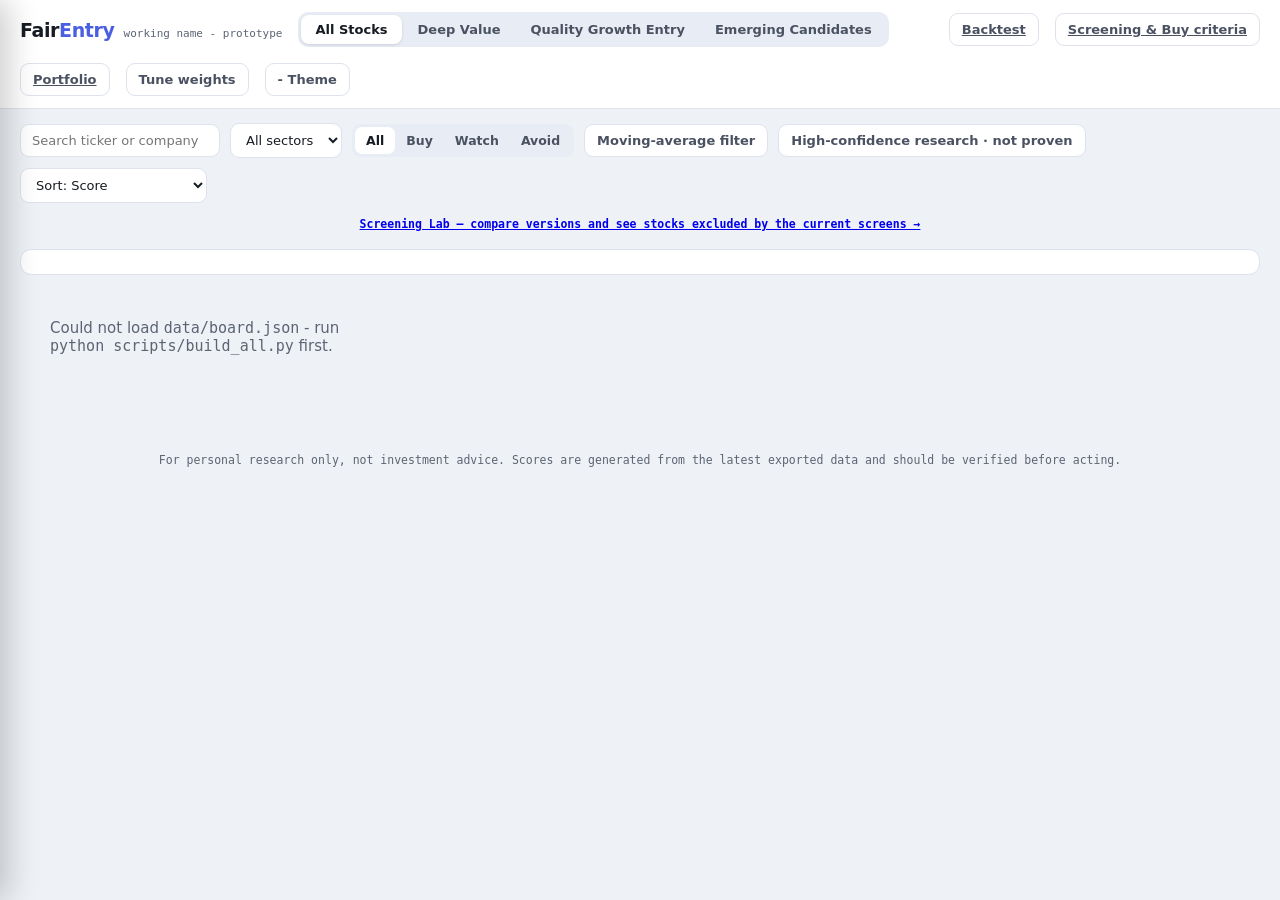
==== commit 129e0b55: "Add pre-screen Screening Lab with interactive version comparisons" ====
--- a/web/index.html
+++ b/web/index.html
@@ -410,6 +410,7 @@
 
   @media (max-width:520px){ .action-grid{ grid-template-columns:1fr; } }
 </style>
+<link rel="stylesheet" href="criteria-filters.css">
 </head>
 <body>
 
@@ -471,6 +472,8 @@
     <span class="count" id="count"></span>
   </div>
 
+  <div class="note-banner"><a href="screening-lab.html"><b>Screening Lab — compare versions and see stocks excluded by the current screens →</b></a></div>
+  <div id="criteria-explorer"></div>
   <div class="active-weights" id="active-weights"></div>
 
   <div class="wma-alerts" id="wma-alerts"></div>
@@ -486,6 +489,7 @@
   <div class="dbody" id="s-body"></div>
 </aside>
 
+<script src="criteria-filters.js"></script>
 <script>
 (function(){
 "use strict";
@@ -541,6 +545,7 @@
 var EM_VARIANT='balanced';
 var EM_LIQUIDITY='5m_to_20m';
 var META={};                                   // board.json meta (filled on load)
+var CRITERIA_FILTERS=null;
 var ACTIVE_STOCKS=[];
 var EMERGING_STOCKS=[];
 var MODE_STRATEGY={deepvalue:'deep_value', growth:'quality_growth'};
@@ -905,6 +910,7 @@
   var list=source.filter(function(s){ return MODE==='all' || MODE==='emerging' || s.strategy.indexOf(MODE)>=0; })
     .map(function(s){ return {s:s, c:compute(s)}; })
     .filter(function(o){ var em=o.s.emerging_candidate||{}; if(MODE==='emerging'&&(em.matched_variants||[]).indexOf(EM_VARIANT)<0)return false; if(MODE==='emerging'&&EM_LIQUIDITY!=='all'){if(EM_LIQUIDITY==='5m_to_20m'&&['5m_to_10m','10m_to_20m'].indexOf(em.liquidity_band)<0)return false; if(EM_LIQUIDITY!=='5m_to_20m'&&em.liquidity_band!==EM_LIQUIDITY)return false;} if(WMA_ONLY&&(!wmaTickers[o.s.ticker]||o.c.verdict==='Avoid'))return false; if(HIGH_ONLY&&!highConfidenceResearchMatch(o.s,o.c))return false; if(sec!=='all'&&o.s.sector!==sec)return false; if(MODE!=='emerging'&&vf!=='all'&&o.c.verdict!==vf)return false;
+      if(CRITERIA_FILTERS&&!CRITERIA_FILTERS.matches(o.s))return false;
       if(q&&(o.s.ticker.toLowerCase().indexOf(q)<0&&o.s.company.toLowerCase().indexOf(q)<0))return false; return true; });
   var rank={Buy:0,Watch:1,Avoid:2};
   list.sort(function(a,b){ if(sort==='upside')return b.s.valuation.upside-a.s.valuation.upside;
@@ -912,6 +918,7 @@
   return list;
 }
 function renderBoard(){ var list=currentList();
+  if(CRITERIA_FILTERS)CRITERIA_FILTERS.updateCount(list.length,ACTIVE_STOCKS.length,MODE==='emerging');
   renderActiveWeights();
   renderWmaAlerts(META,list);
   var pf=META.price_freshness||{}, warning=pf.excluded_count?
@@ -1703,6 +1710,15 @@
   EMERGING_STOCKS = (b.emerging_candidates || []).map(function(s){ if(s.categories){ s.cats=s.categories; } return s; });
   STOCKS = ACTIVE_STOCKS.concat(EMERGING_STOCKS);
   var m=b.meta||{}; META=m;
+  CRITERIA_FILTERS=FairEntryFilters.mount($('#criteria-explorer'),m.criteria_filters,renderBoard,function(){
+    MODE='all'; WMA_ONLY=false; HIGH_ONLY=false; SMA_ZONE='all';
+    $('#search').value=''; $('#sector').value='all'; $('#smazone').value='all'; $('#smazone').style.display='none';
+    ['wmafilter','highfilter'].forEach(function(id){$('#'+id).classList.remove('on');$('#'+id).setAttribute('aria-pressed','false');});
+    $('#vfilter .on').classList.remove('on'); $('#vfilter [data-v="all"]').classList.add('on');
+    document.querySelectorAll('[data-mode]').forEach(function(b){b.classList.toggle('on',b.dataset.mode==='all');});
+    $('#emvariant').style.display='none'; $('#emliquidity').style.display='none';
+    syncModelToMode();renderSettings();
+  });
   var emMeta=m.emerging_candidates||{};
   EM_VARIANT=emMeta.default_variant||'balanced';
   EM_LIQUIDITY=emMeta.default_liquidity_band||'5m_to_20m';
--- a/web/criteria-filters.css
+++ b/web/criteria-filters.css
@@ -0,0 +1,14 @@
+.criteria-panel{margin:16px 0;border:1px solid var(--line,#d9e1e8);border-radius:12px;background:var(--panel,#fff);color:var(--ink,#172537)}
+.criteria-panel>h2{font-size:20px;padding:18px;margin:0}.criteria-group>summary{cursor:pointer;padding:16px;font-weight:650;min-height:44px}
+.criteria-panel>h2 span{font-size:12px;margin-left:12px;color:var(--ink-soft,#526174)}
+.criteria-jumps{display:flex;gap:16px;margin:16px 0;flex-wrap:wrap}.criteria-jumps a{color:var(--accent-ink,#145da0);font-weight:650}
+.criteria-sections{display:grid;grid-template-columns:1fr 1fr;gap:20px}.criteria-sections>details{grid-column:1/-1}.criteria-primary{scroll-margin-top:150px;min-width:0}.criteria-primary h3{font-size:18px;margin:16px 0 8px}.criteria-group-description{font-size:13px;line-height:1.5;color:var(--ink-soft,#526174)}
+.criteria-body{padding:0 18px 18px}.criteria-intro{line-height:1.6}.criteria-toolbar{display:flex;gap:12px;align-items:end;flex-wrap:wrap}
+.criteria-toolbar label{display:grid;gap:6px;flex:1;min-width:180px}.criteria-panel input,.criteria-panel select,.criteria-panel button{font:inherit;min-height:40px;border:1px solid #b8c6d1;border-radius:6px;background:var(--panel,#fff);color:inherit;padding:8px;max-width:100%;box-sizing:border-box}
+.criteria-panel button{cursor:pointer}.criteria-panel :focus-visible{outline:3px solid #3789d9;outline-offset:2px}.criteria-scope{font-size:12px;line-height:1.6;color:var(--ink-soft,#526174)}
+.criteria-group{border-top:1px solid #d9e1e8}.criteria-group>summary{padding-left:0}.criteria-grid{display:grid;grid-template-columns:repeat(auto-fit,minmax(260px,1fr));gap:12px;padding-bottom:16px}
+.criteria-field{padding:12px;border:1px solid #d9e1e8;border-radius:8px;display:flex;flex-direction:column;gap:8px;min-width:0}.criteria-field.is-active{border-color:#408bc5;background:rgba(64,139,197,.07)}
+.criteria-field>label{font-size:13px;font-weight:650}.criteria-field small{font-size:11px;line-height:1.5;color:var(--ink-soft,#526174)}.criteria-number{display:flex;gap:6px}.criteria-number select{width:60%}.criteria-number input{width:40%}.criteria-panel input:disabled{opacity:.45}
+.criteria-chips{display:flex;gap:6px;flex-wrap:wrap;margin-top:12px}.criteria-chips button{font-size:12px;background:rgba(64,139,197,.08)}.criteria-panel [hidden]{display:none!important}
+@media(max-width:900px){.criteria-sections{grid-template-columns:1fr}}
+@media(max-width:600px){.criteria-grid{grid-template-columns:1fr}.criteria-toolbar{align-items:stretch}.criteria-toolbar label{min-width:100%}.criteria-body{padding:0 12px 12px}}
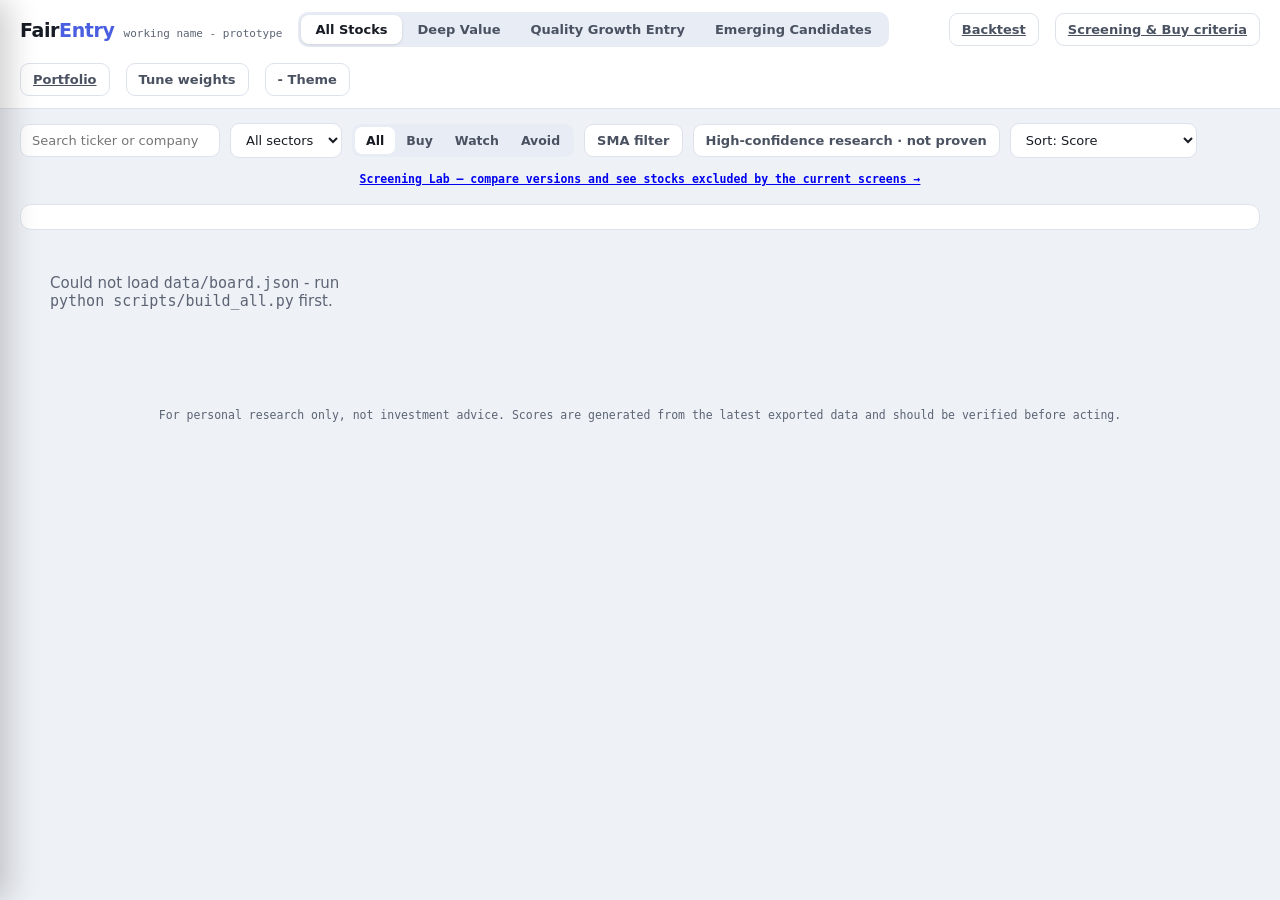
==== commit 57fab308: "Simplify screening filters and keep SMA proximity options" ====
--- a/web/index.html
+++ b/web/index.html
@@ -453,11 +453,9 @@
       <button data-v="Watch">Watch</button>
       <button data-v="Avoid">Avoid</button>
     </div>
-    <button class="iconbtn" id="wmafilter" type="button" aria-pressed="false" title="Optional moving-average proximity filter. Does not change Buy/Watch/Avoid.">Moving-average filter</button>
+    <button class="iconbtn" id="wmafilter" type="button" aria-pressed="false" title="Optional moving-average proximity filter. Does not change Buy/Watch/Avoid.">SMA filter</button>
     <select id="smazone" style="display:none" aria-label="Moving-average zone">
-      <option value="all">All moving-average zones</option>
-      <option value="ema_9month">9-month EMA</option>
-      <option value="ema_20month">20-month EMA</option>
+      <option value="all">All SMA zones</option>
       <option value="sma_9month">9-month SMA</option>
       <option value="sma_20month">20-month SMA</option>
       <option value="sma_200week">200-week SMA</option>
@@ -903,8 +901,8 @@
 function currentList(){
   var q=$('#search').value.trim().toLowerCase(), sec=$('#sector').value, vf=$('#vfilter .on').dataset.v, sort=$('#sort').value;
   var wmaTickers={}; (META.moving_average_zone_candidates||[]).forEach(function(a){
-    var zones=a.zones||[];
-    if(SMA_ZONE==='all'||zones.some(function(z){return z.id===SMA_ZONE;}))wmaTickers[a.ticker]=true;
+    var zones=(a.zones||[]).filter(function(z){return z.id.indexOf('sma_')===0;});
+    if(zones.length&&(SMA_ZONE==='all'||zones.some(function(z){return z.id===SMA_ZONE;})))wmaTickers[a.ticker]=true;
   });
   var source=MODE==='emerging'?EMERGING_STOCKS:ACTIVE_STOCKS;
   var list=source.filter(function(s){ return MODE==='all' || MODE==='emerging' || s.strategy.indexOf(MODE)>=0; })
@@ -941,10 +939,10 @@
   box.className='wma-alerts on';
   var threshold=meta.moving_average_zone_threshold_pct;
   var rows=candidates.map(function(a){
-    var matchedZones=(a.zones||[]).filter(function(x){return SMA_ZONE==='all'||x.id===SMA_ZONE;}),z=matchedZones[0]||a.nearest_zone||{},distance=Number(z.distance_pct),side=distance>=0?'above':'below',all=matchedZones.map(function(x){return x.label;}).join(' / '),vk=String(a.verdict||'').toLowerCase();
+    var matchedZones=(a.zones||[]).filter(function(x){return x.id.indexOf('sma_')===0&&(SMA_ZONE==='all'||x.id===SMA_ZONE);}),z=matchedZones[0]||a.nearest_zone||{},distance=Number(z.distance_pct),side=distance>=0?'above':'below',all=matchedZones.map(function(x){return x.label;}).join(' / '),vk=String(a.verdict||'').toLowerCase();
     return '<tr title="Qualified zones: '+esc(all)+'"><td class="ticker">'+esc(a.ticker)+'</td><td><span class="vpill bg-'+esc(vk)+' v-'+esc(vk)+'">'+esc(a.verdict)+'</span></td><td class="num">$'+esc(a.price)+'</td><td>'+esc(z.label)+' <span class="meta">$'+esc(z.average)+'</span></td><td class="distance">'+Math.abs(distance).toFixed(1)+'% '+side+'</td><td class="scores">Q '+esc(a.quality_score)+' &nbsp; FS '+esc(a.financial_strength_score)+' &nbsp; G '+esc(a.growth_score)+'</td></tr>';
   }).join('');
-  box.innerHTML='<div class="wma-alert-head"><div><div class="wma-alert-title">Fundamentally strong stocks near a moving-average zone</div><div class="wma-alert-note">Within '+esc(threshold)+'% of a 9/20-month EMA or SMA, or 50/200-week SMA. Optional filter, not a Buy gate.</div></div><span class="wma-alert-count">'+candidates.length+' matches</span></div><div class="wma-score-legend"><b>Q</b> = Business Quality &nbsp;·&nbsp; <b>FS</b> = Financial Strength &amp; Survival &nbsp;·&nbsp; <b>G</b> = Growth &amp; Operating Momentum. Each is scored out of 100 and must be <b>70 or higher</b>; proximity is checked separately.</div><div class="wma-alert-table-wrap"><table class="wma-alert-table"><thead><tr><th>Stock</th><th>Verdict</th><th class="num">Price</th><th>Nearest support zone</th><th>Distance</th><th>Fundamentals (0–100)</th></tr></thead><tbody>'+rows+'</tbody></table></div>';
+  box.innerHTML='<div class="wma-alert-head"><div><div class="wma-alert-title">Fundamentally strong stocks near a moving-average zone</div><div class="wma-alert-note">Within '+esc(threshold)+'% of a 9/20-month SMA or 50/200-week SMA. Optional filter, not a Buy gate.</div></div><span class="wma-alert-count">'+candidates.length+' matches</span></div><div class="wma-score-legend"><b>Q</b> = Business Quality &nbsp;·&nbsp; <b>FS</b> = Financial Strength &amp; Survival &nbsp;·&nbsp; <b>G</b> = Growth &amp; Operating Momentum. Each is scored out of 100 and must be <b>70 or higher</b>; proximity is checked separately.</div><div class="wma-alert-table-wrap"><table class="wma-alert-table"><thead><tr><th>Stock</th><th>Verdict</th><th class="num">Price</th><th>Nearest support zone</th><th>Distance</th><th>Fundamentals (0–100)</th></tr></thead><tbody>'+rows+'</tbody></table></div>';
 }
 function today(){ return new Date().toISOString().slice(0,10); }
 function portfolioLoad(){ try{return JSON.parse(localStorage.getItem(PORTKEY)||'[]');}catch(e){return [];} }
@@ -1638,6 +1636,7 @@
   $('#emvariant').style.display=MODE==='emerging'?'':'none';
   $('#emliquidity').style.display=MODE==='emerging'?'':'none';
   if(MODE==='emerging'){
+    if(CRITERIA_FILTERS&&CRITERIA_FILTERS.clear)CRITERIA_FILTERS.clear();
     WMA_ONLY=false; HIGH_ONLY=false;
     $('#wmafilter').classList.remove('on'); $('#wmafilter').setAttribute('aria-pressed','false');
     $('#smazone').style.display='none';
@@ -1651,6 +1650,7 @@
 $('#wmafilter').addEventListener('click',function(){
   WMA_ONLY=!WMA_ONLY;
   if(WMA_ONLY){
+    if(CRITERIA_FILTERS&&CRITERIA_FILTERS.clear)CRITERIA_FILTERS.clear();
     // Treat the SMA shortlist as a dedicated view. Clear filters that can silently
     // leave the view empty; users can narrow the shortlist again after opening it.
     MODE='all';
--- a/web/criteria-filters.css
+++ b/web/criteria-filters.css
@@ -1,6 +1,5 @@
 .criteria-panel{margin:16px 0;border:1px solid var(--line,#d9e1e8);border-radius:12px;background:var(--panel,#fff);color:var(--ink,#172537)}
-.criteria-panel>h2{font-size:20px;padding:18px;margin:0}.criteria-group>summary{cursor:pointer;padding:16px;font-weight:650;min-height:44px}
-.criteria-panel>h2 span{font-size:12px;margin-left:12px;color:var(--ink-soft,#526174)}
+.criteria-group>summary{cursor:pointer;padding:16px;font-weight:650;min-height:44px}
 .criteria-jumps{display:flex;gap:16px;margin:16px 0;flex-wrap:wrap}.criteria-jumps a{color:var(--accent-ink,#145da0);font-weight:650}
 .criteria-sections{display:grid;grid-template-columns:1fr 1fr;gap:20px}.criteria-sections>details{grid-column:1/-1}.criteria-primary{scroll-margin-top:150px;min-width:0}.criteria-primary h3{font-size:18px;margin:16px 0 8px}.criteria-group-description{font-size:13px;line-height:1.5;color:var(--ink-soft,#526174)}
 .criteria-body{padding:0 18px 18px}.criteria-intro{line-height:1.6}.criteria-toolbar{display:flex;gap:12px;align-items:end;flex-wrap:wrap}
@@ -12,3 +11,13 @@
 .criteria-chips{display:flex;gap:6px;flex-wrap:wrap;margin-top:12px}.criteria-chips button{font-size:12px;background:rgba(64,139,197,.08)}.criteria-panel [hidden]{display:none!important}
 @media(max-width:900px){.criteria-sections{grid-template-columns:1fr}}
 @media(max-width:600px){.criteria-grid{grid-template-columns:1fr}.criteria-toolbar{align-items:stretch}.criteria-toolbar label{min-width:100%}.criteria-body{padding:0 12px 12px}}
+
+.criteria-summary{display:flex;align-items:center;gap:12px;flex-wrap:wrap;padding:12px 16px;cursor:pointer;list-style:none;min-height:44px;box-sizing:border-box}
+.criteria-summary::-webkit-details-marker{display:none}
+.criteria-summary #criteria-title{font-weight:650;font-size:14px}
+.criteria-summary [data-preset-label]{font-size:12px;color:var(--ink-soft,#526174)}
+.criteria-summary [data-badge]{font-size:12px;border-radius:20px;padding:4px 9px;background:rgba(64,139,197,.12)}
+.criteria-edit{margin-left:auto;font-size:13px;font-weight:650;color:var(--accent-ink,#145da0)}
+.criteria-close-label,.criteria-panel[open] .criteria-open-label{display:none}
+.criteria-panel[open] .criteria-close-label{display:inline}
+.criteria-panel[open]>.criteria-summary{border-bottom:1px solid var(--line,#d9e1e8)}
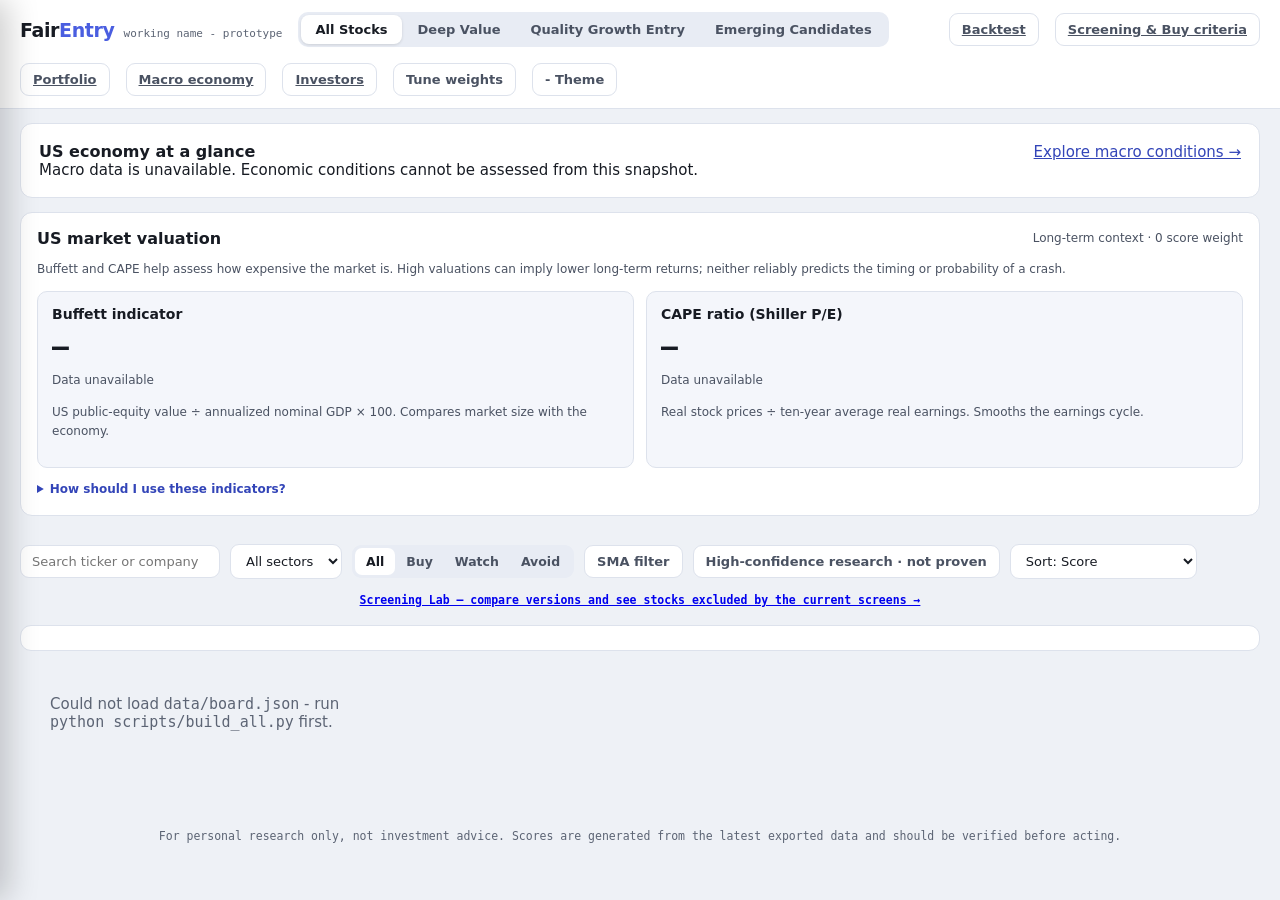
==== commit 8435fc33: "Add investor research dashboard and evidence-based macro comparisons" ====
--- a/web/index.html
+++ b/web/index.html
@@ -4,6 +4,12 @@
 <meta charset="UTF-8">
 <meta name="viewport" content="width=device-width, initial-scale=1.0">
 <title>FairEntry - prototype</title>
+<link rel="stylesheet" href="market-valuation.css">
+<script src="macro-model.js?v=2" defer></script>
+<script src="macro-context.js?v=2" defer></script>
+<script src="market-valuation.js?v=2" defer></script>
+<link rel="stylesheet" href="macro.css">
+<script src="macro.js?v=2" defer></script>
 <style>
   :root{
     --bg:#eef1f6; --panel:#ffffff; --panel-2:#f4f6fb; --sunk:#e8ecf4;
@@ -428,10 +434,22 @@
     <a class="iconbtn" href="backtest.html?source=sfa">Backtest</a>
     <a class="iconbtn" href="criteria.html">Screening &amp; Buy criteria</a>
     <a class="iconbtn" href="portfolio.html">Portfolio</a>
+    <a class="iconbtn" href="macro.html">Macro economy</a>
+    <a class="iconbtn" href="investors.html">Investors</a>
     <button class="iconbtn" id="tunebtn"> Tune weights</button>
     <button class="iconbtn" id="themebtn"> -  Theme</button>
   </div>
 
+  <section class="macro-overview" aria-labelledby="macro-title">
+    <div class="macro-heading"><h2 id="macro-title">US economy at a glance</h2><a href="macro.html">Explore macro conditions →</a></div>
+    <div id="macro-summary" aria-live="polite">Loading economic conditions…</div>
+  </section>
+  <section class="market-valuation" aria-labelledby="market-valuation-title">
+    <div class="market-valuation-heading"><h2 id="market-valuation-title">US market valuation</h2><span>Long-term context · 0 score weight</span></div>
+    <p>Buffett and CAPE help assess how expensive the market is. High valuations can imply lower long-term returns; neither reliably predicts the timing or probability of a crash.</p>
+    <div id="market-valuation-cards" class="market-valuation-cards" aria-live="polite">Loading market data…</div>
+    <details><summary>How should I use these indicators?</summary><p>Use these alongside company fundamentals, diversification and your investment horizon. Markets can stay expensive for years. These two measures overlap, so agreement is not independent confirmation of a coming crash. Historical percentiles describe valuation, not crash probabilities or automatic buy/sell signals. Interest rates, profitability and the market's composition change over time.</p></details>
+  </section>
   <div class="controls">
     <input id="search" placeholder="Search ticker or company">
     <select id="sector"><option value="all">All sectors</option></select>
@@ -1646,6 +1664,7 @@
   }
   syncModelToMode(); renderSettings(); renderBoard(); });
 $('#vfilter').addEventListener('click',function(e){ var b=e.target.closest('button'); if(!b)return;
+  if(CRITERIA_FILTERS&&CRITERIA_FILTERS.selectVerdict)CRITERIA_FILTERS.selectVerdict();
   $('#vfilter .on').classList.remove('on'); b.classList.add('on'); renderBoard(); });
 $('#wmafilter').addEventListener('click',function(){
   WMA_ONLY=!WMA_ONLY;
@@ -1718,6 +1737,8 @@
     document.querySelectorAll('[data-mode]').forEach(function(b){b.classList.toggle('on',b.dataset.mode==='all');});
     $('#emvariant').style.display='none'; $('#emliquidity').style.display='none';
     syncModelToMode();renderSettings();
+  },function(verdict){
+    document.querySelectorAll('#vfilter [data-v]').forEach(function(b){b.classList.toggle('on',b.dataset.v===verdict);});
   });
   var emMeta=m.emerging_candidates||{};
   EM_VARIANT=emMeta.default_variant||'balanced';
@@ -1733,6 +1754,8 @@
   if(tag) tag.textContent='working name - '+(m.count||ACTIVE_STOCKS.length)+' active + '+EMERGING_STOCKS.length+' emerging - '+((m.generated_at||'').slice(0,10));
   renderAiStatus(m.ai_review);
   renderBoard();
+  var requestedTicker=new URLSearchParams(location.search).get('ticker');
+  if(requestedTicker)openDetail(requestedTicker);
 }).catch(function(e){ $('#board').innerHTML='<div style="padding:30px;color:var(--ink-faint)">Could not load <code>data/board.json</code> - run <code>python scripts/build_all.py</code> first.</div>'; });
 })();
 </script>
--- a/web/market-valuation.css
+++ b/web/market-valuation.css
@@ -0,0 +1,15 @@
+.market-valuation{margin:14px 20px;padding:16px;background:var(--panel);border:1px solid var(--line);border-radius:12px;color:var(--ink)}
+.market-valuation-heading{display:flex;align-items:center;justify-content:space-between;gap:12px;flex-wrap:wrap}
+.market-valuation h2{font-size:16px;margin:0}
+.market-valuation-heading span,.market-valuation p,.market-valuation small{font-size:12px;line-height:1.6;color:var(--ink-soft)}
+.market-valuation-cards{display:grid;grid-template-columns:repeat(2,minmax(0,1fr));gap:12px;margin:12px 0}
+.market-valuation-card{padding:14px;background:var(--panel-2);border:1px solid var(--line);border-radius:10px;min-width:0}
+.market-valuation-card h3{margin:0;font-size:14px}
+.market-valuation-value{font:700 28px var(--mono);margin:8px 0}
+.market-valuation-card small{display:block}
+.market-valuation-card .market-valuation-status{color:var(--watch-text);font-weight:650}
+.market-valuation-card a{color:var(--accent-ink);font-size:12px}
+.market-valuation details{font-size:12px;line-height:1.6}
+.market-valuation summary{cursor:pointer;color:var(--accent-ink);font-weight:650}
+.market-valuation svg{display:block;width:100%;height:56px;color:var(--accent);margin:10px 0}
+@media(max-width:650px){.market-valuation{margin:10px 12px;padding:12px}.market-valuation-cards{grid-template-columns:1fr}}
--- a/web/macro.css
+++ b/web/macro.css
@@ -0,0 +1,29 @@
+.macro-page{--bg:#eef1f6;--panel:#fff;--panel-2:#f4f6fb;--ink:#171b23;--ink-soft:#4a5262;--line:#dde2ec;--accent:#4a5ee0;--accent-ink:#3345b8;--watch-text:#835d10;--mono:ui-monospace,Consolas,monospace;margin:0;background:var(--bg);color:var(--ink);font:15px system-ui,sans-serif}
+.macro-page *{box-sizing:border-box}.macro-page main{max-width:1280px;margin:auto;padding-bottom:30px}
+.macro-nav{padding:20px;background:var(--panel);border-bottom:1px solid var(--line);display:flex;justify-content:space-between;gap:16px;flex-wrap:wrap}
+.macro-nav a,.macro-overview a,.macro-card a{color:var(--accent-ink)}
+.macro-overview{margin:14px 20px;padding:18px;border:1px solid var(--line);border-radius:12px;background:var(--panel);color:var(--ink)}
+.macro-heading{display:flex;align-items:center;justify-content:space-between;gap:14px;flex-wrap:wrap}
+.macro-overview h1{font-size:28px;letter-spacing:-.03em;margin:0}.macro-overview h2{font-size:16px;margin:0}
+.macro-overview p{color:var(--ink-soft);line-height:1.6;font-size:13px}.macro-eyebrow{font-weight:700;letter-spacing:.12em;font-size:10px!important;margin:0 0 7px}
+.macro-summary-grid{display:grid;grid-template-columns:repeat(4,minmax(0,1fr));gap:10px;margin-top:14px}
+.macro-summary-item{background:var(--panel-2);padding:12px;border-radius:8px;min-width:0}
+.macro-summary-item strong{display:block;font-size:13px;margin:5px 0}.macro-summary-item small{display:block;color:var(--ink-soft);font-size:11px;line-height:1.5}
+.macro-grid{display:grid;grid-template-columns:repeat(3,minmax(0,1fr));gap:14px;margin:14px 20px}
+.macro-card{padding:18px;border:1px solid var(--line);border-radius:12px;background:var(--panel);min-width:0}
+.macro-card h2{font-size:15px;margin:5px 0 12px}.macro-card .macro-group{font-size:10px;color:var(--ink-soft);text-transform:uppercase;letter-spacing:.1em}
+.macro-value{font:700 28px var(--mono)}.macro-value span{font:12px system-ui,sans-serif;margin-left:5px;color:var(--ink-soft)}
+.macro-reading{font-weight:650;font-size:12px;margin:8px 0;color:var(--accent-ink)}
+.macro-card p,.macro-card small{font-size:12px;line-height:1.6;color:var(--ink-soft)}.macro-card small{display:block}
+.macro-card svg{width:100%;height:65px;color:var(--accent);display:block;margin:12px 0 4px}
+.macro-chart-labels{display:flex;justify-content:space-between;gap:8px;font-size:10px;color:var(--ink-soft)}
+.macro-card details,.macro-overview details{font-size:12px;line-height:1.6;margin-top:12px}.macro-card summary,.macro-overview summary{cursor:pointer;color:var(--accent-ink)}
+.macro-warning{color:var(--watch-text)!important}
+.macro-control-row{display:flex;gap:20px;flex-wrap:wrap;margin:16px 0}.macro-control-row label{display:grid;gap:6px;font-size:13px;font-weight:600;max-width:100%}.macro-control-row select,.macro-data-controls button{padding:9px;border:1px solid var(--line);border-radius:6px;background:var(--panel);color:var(--ink);max-width:100%}
+.macro-badge{display:inline-block;font-size:11px;font-weight:650;line-height:1.5;padding:4px 7px;border-radius:5px;margin:5px 0;background:var(--panel-2);color:var(--ink-soft)}.macro-badge.good{background:#dff4e8;color:#17643d}.macro-badge.watch{background:#fff0ce;color:#7e5100}.macro-badge.risk{background:#ffe3e3;color:#992c30}.macro-badge.neutral{background:#e9edf4;color:#465266}
+.macro-context{margin-top:12px;font-size:12px;line-height:1.6}.macro-context p{margin:8px 0}.macro-context small{display:block;font-size:11px;color:var(--ink-soft);line-height:1.6}.macro-benchmark{background:var(--panel-2);padding:10px;border-radius:7px;margin:12px 0}.macro-gap{font-weight:650}.macro-context .macro-history{width:100%;height:auto;aspect-ratio:500/198;display:block;margin:14px 0 5px;color:var(--ink-soft)}.macro-history text{font:10px system-ui;fill:var(--ink-soft)}.macro-axis{stroke:var(--line);stroke-width:1}.macro-band{fill:var(--accent);opacity:.1}.macro-reference-line{stroke:var(--ink-soft);stroke-dasharray:5 4;stroke-width:1.2}
+.macro-context table{border-collapse:collapse;width:100%;font-size:11px;text-align:left}.macro-context td,.macro-context th{vertical-align:top;padding:8px 5px;border-bottom:1px solid var(--line);font-variant-numeric:tabular-nums}.macro-trends th{white-space:nowrap}.macro-trends td strong{font-size:12px}.macro-context details{margin-top:14px}.macro-context summary{cursor:pointer;color:var(--accent-ink);font-weight:600}.macro-table-scroll{max-height:280px;overflow:auto;border:1px solid var(--line);border-radius:6px}.macro-table-scroll thead{position:sticky;top:0;background:var(--panel)}.macro-data-controls{display:flex;gap:8px;flex-wrap:wrap;margin-top:10px}.macro-data-controls button{font-size:11px;cursor:pointer}.macro-data-controls button:disabled{opacity:.45;cursor:default}
+@media(prefers-color-scheme:dark){.macro-badge.good{background:#183e2d;color:#8de0b0}.macro-badge.watch{background:#473616;color:#ffd077}.macro-badge.risk{background:#48262d;color:#ffa6ac}.macro-badge.neutral{background:#293342;color:#c4cedf}}
+@media(prefers-color-scheme:dark){.macro-page{--bg:#0d1016;--panel:#161b23;--panel-2:#1b212b;--ink:#e7ebf2;--ink-soft:#b3bccb;--line:#28303c;--accent:#8496ff;--accent-ink:#aab6ff;--watch-text:#eeba55}}
+@media(max-width:900px){.macro-grid{grid-template-columns:repeat(2,minmax(0,1fr))}.macro-summary-grid{grid-template-columns:repeat(2,minmax(0,1fr))}}
+@media(max-width:560px){.macro-grid{grid-template-columns:1fr;margin:12px}.macro-overview{margin:12px;padding:14px}.macro-overview h1{font-size:24px}}
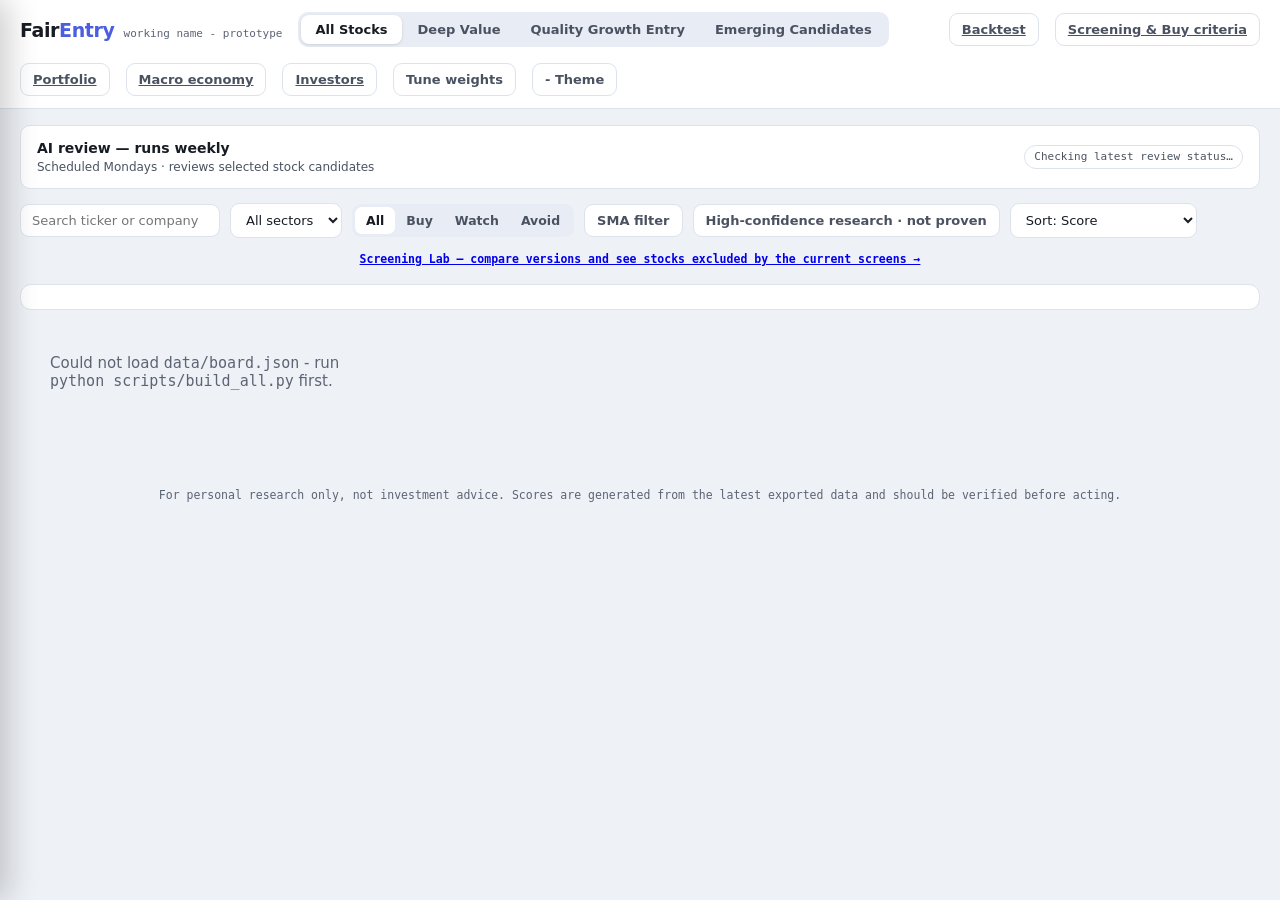
==== commit 25d6aaf6: "Keep macro context on its page and surface weekly AI review schedule" ====
--- a/web/index.html
+++ b/web/index.html
@@ -4,12 +4,6 @@
 <meta charset="UTF-8">
 <meta name="viewport" content="width=device-width, initial-scale=1.0">
 <title>FairEntry - prototype</title>
-<link rel="stylesheet" href="market-valuation.css">
-<script src="macro-model.js?v=2" defer></script>
-<script src="macro-context.js?v=2" defer></script>
-<script src="market-valuation.js?v=2" defer></script>
-<link rel="stylesheet" href="macro.css">
-<script src="macro.js?v=2" defer></script>
 <style>
   :root{
     --bg:#eef1f6; --panel:#ffffff; --panel-2:#f4f6fb; --sunk:#e8ecf4;
@@ -66,6 +60,11 @@
   .ai-status.ok{ color:var(--buy-text); border-color:var(--buy); }
   .ai-status.warn{ color:var(--watch-text); border-color:var(--watch); }
   .ai-status:empty{ display:none; }
+  .ai-review-notice{margin:16px 20px 0;padding:14px 16px;display:flex;align-items:center;justify-content:space-between;gap:12px;flex-wrap:wrap;background:var(--panel);border:1px solid var(--line);border-radius:10px;}
+  .ai-review-notice strong{display:block;font-size:14px;color:var(--ink);}
+  .ai-review-schedule{display:block;margin-top:4px;font-size:12px;color:var(--ink-soft);}
+  .ai-review-notice .ai-status{white-space:normal;line-height:1.5;}
+
   .modes{ display:flex; background:var(--sunk); border-radius:10px; padding:3px; gap:2px; }
   .modes button{ border:none; background:transparent; color:var(--ink-soft); font-weight:600; font-size:13px;
     padding:7px 14px; border-radius:8px; }
@@ -429,7 +428,6 @@
       <button data-mode="growth">Quality Growth Entry</button>
       <button data-mode="emerging">Emerging Candidates</button>
     </div>
-    <span class="ai-status" id="ai-status"></span>
     <span class="spacer"></span>
     <a class="iconbtn" href="backtest.html?source=sfa">Backtest</a>
     <a class="iconbtn" href="criteria.html">Screening &amp; Buy criteria</a>
@@ -440,15 +438,9 @@
     <button class="iconbtn" id="themebtn"> -  Theme</button>
   </div>
 
-  <section class="macro-overview" aria-labelledby="macro-title">
-    <div class="macro-heading"><h2 id="macro-title">US economy at a glance</h2><a href="macro.html">Explore macro conditions →</a></div>
-    <div id="macro-summary" aria-live="polite">Loading economic conditions…</div>
-  </section>
-  <section class="market-valuation" aria-labelledby="market-valuation-title">
-    <div class="market-valuation-heading"><h2 id="market-valuation-title">US market valuation</h2><span>Long-term context · 0 score weight</span></div>
-    <p>Buffett and CAPE help assess how expensive the market is. High valuations can imply lower long-term returns; neither reliably predicts the timing or probability of a crash.</p>
-    <div id="market-valuation-cards" class="market-valuation-cards" aria-live="polite">Loading market data…</div>
-    <details><summary>How should I use these indicators?</summary><p>Use these alongside company fundamentals, diversification and your investment horizon. Markets can stay expensive for years. These two measures overlap, so agreement is not independent confirmation of a coming crash. Historical percentiles describe valuation, not crash probabilities or automatic buy/sell signals. Interest rates, profitability and the market's composition change over time.</p></details>
+  <section class="ai-review-notice" aria-label="AI review schedule">
+    <div><strong>AI review — runs weekly</strong><span class="ai-review-schedule">Scheduled Mondays · reviews selected stock candidates</span></div>
+    <span class="ai-status" id="ai-status" role="status">Checking latest review status…</span>
   </section>
   <div class="controls">
     <input id="search" placeholder="Search ticker or company">
@@ -1603,11 +1595,11 @@
 }
 function renderAiStatus(ai){
   var el=$('#ai-status'); if(!el) return;
-  if(!ai){ el.textContent=''; return; }
+  if(!ai){ el.textContent='Latest review status unavailable'; el.className='ai-status'; el.title='The weekly schedule does not confirm that a review completed.'; return; }
   var n=ai.with_ai_read||0, stale=(ai.last_review_age_days!=null && ai.last_review_age_days>10);
   if(n>0){
     var when=agoText(ai.last_review_age_days);
-    el.textContent='AI review - '+n+' name'+(n===1?'':'s')+(when?' - '+when:'');
+    el.textContent='Latest review: '+n+' name'+(n===1?'':'s')+(when?' - '+when:'');
     el.className='ai-status'+(stale?' warn':' ok');
     el.title='The AI thesis (news, recovery/growth read, sources to follow) ran on the top '
       +n+' candidate'+(n===1?'':'s')+'. Refreshes weekly (Mon). '
@@ -1618,7 +1610,7 @@
     el.title='The reasoning provider was unavailable (missing or exhausted DEEPSEEK_API_KEY). '
       +'Names are scored on the numbers only.';
   } else {
-    el.textContent='AI review - runs weekly';
+    el.textContent='No completed AI review available';
     el.className='ai-status';
     el.title='The AI thesis runs on the weekly (Mon) build. Names show "not reviewed yet" until then.';
   }
